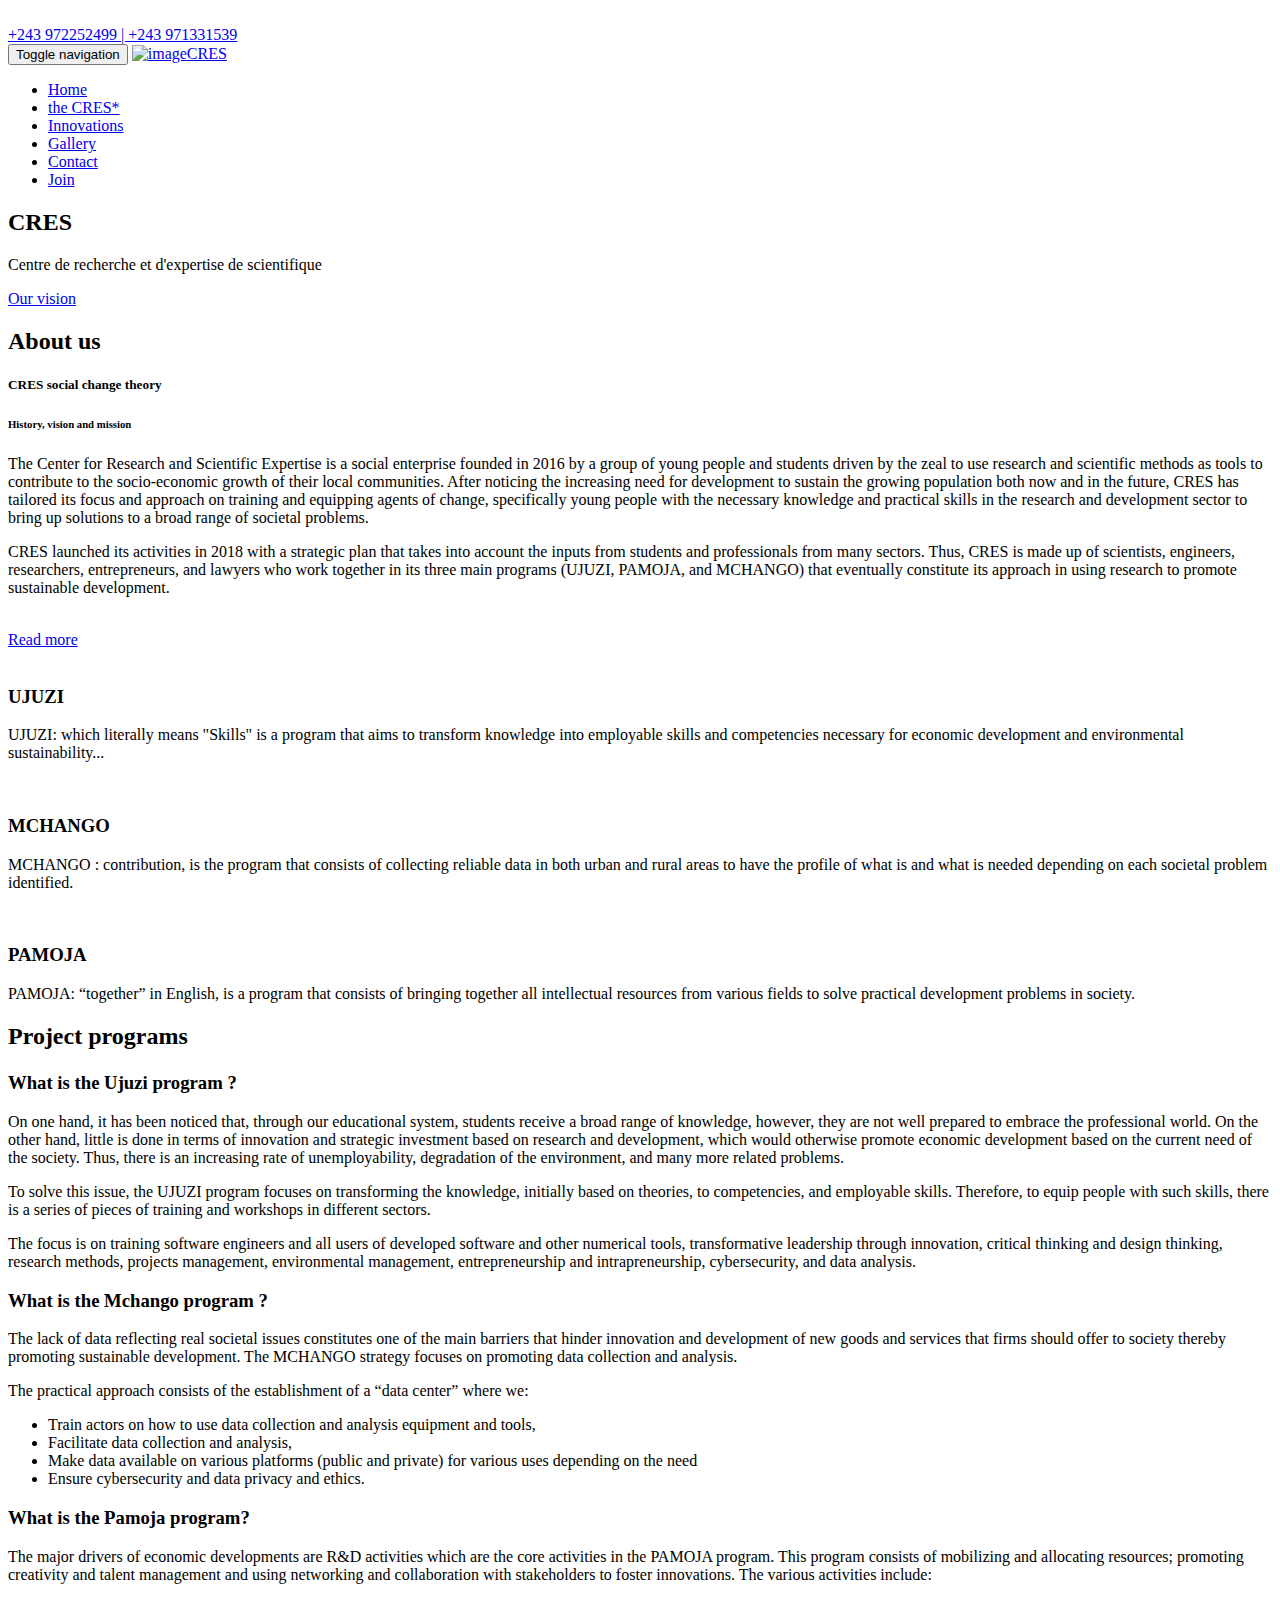
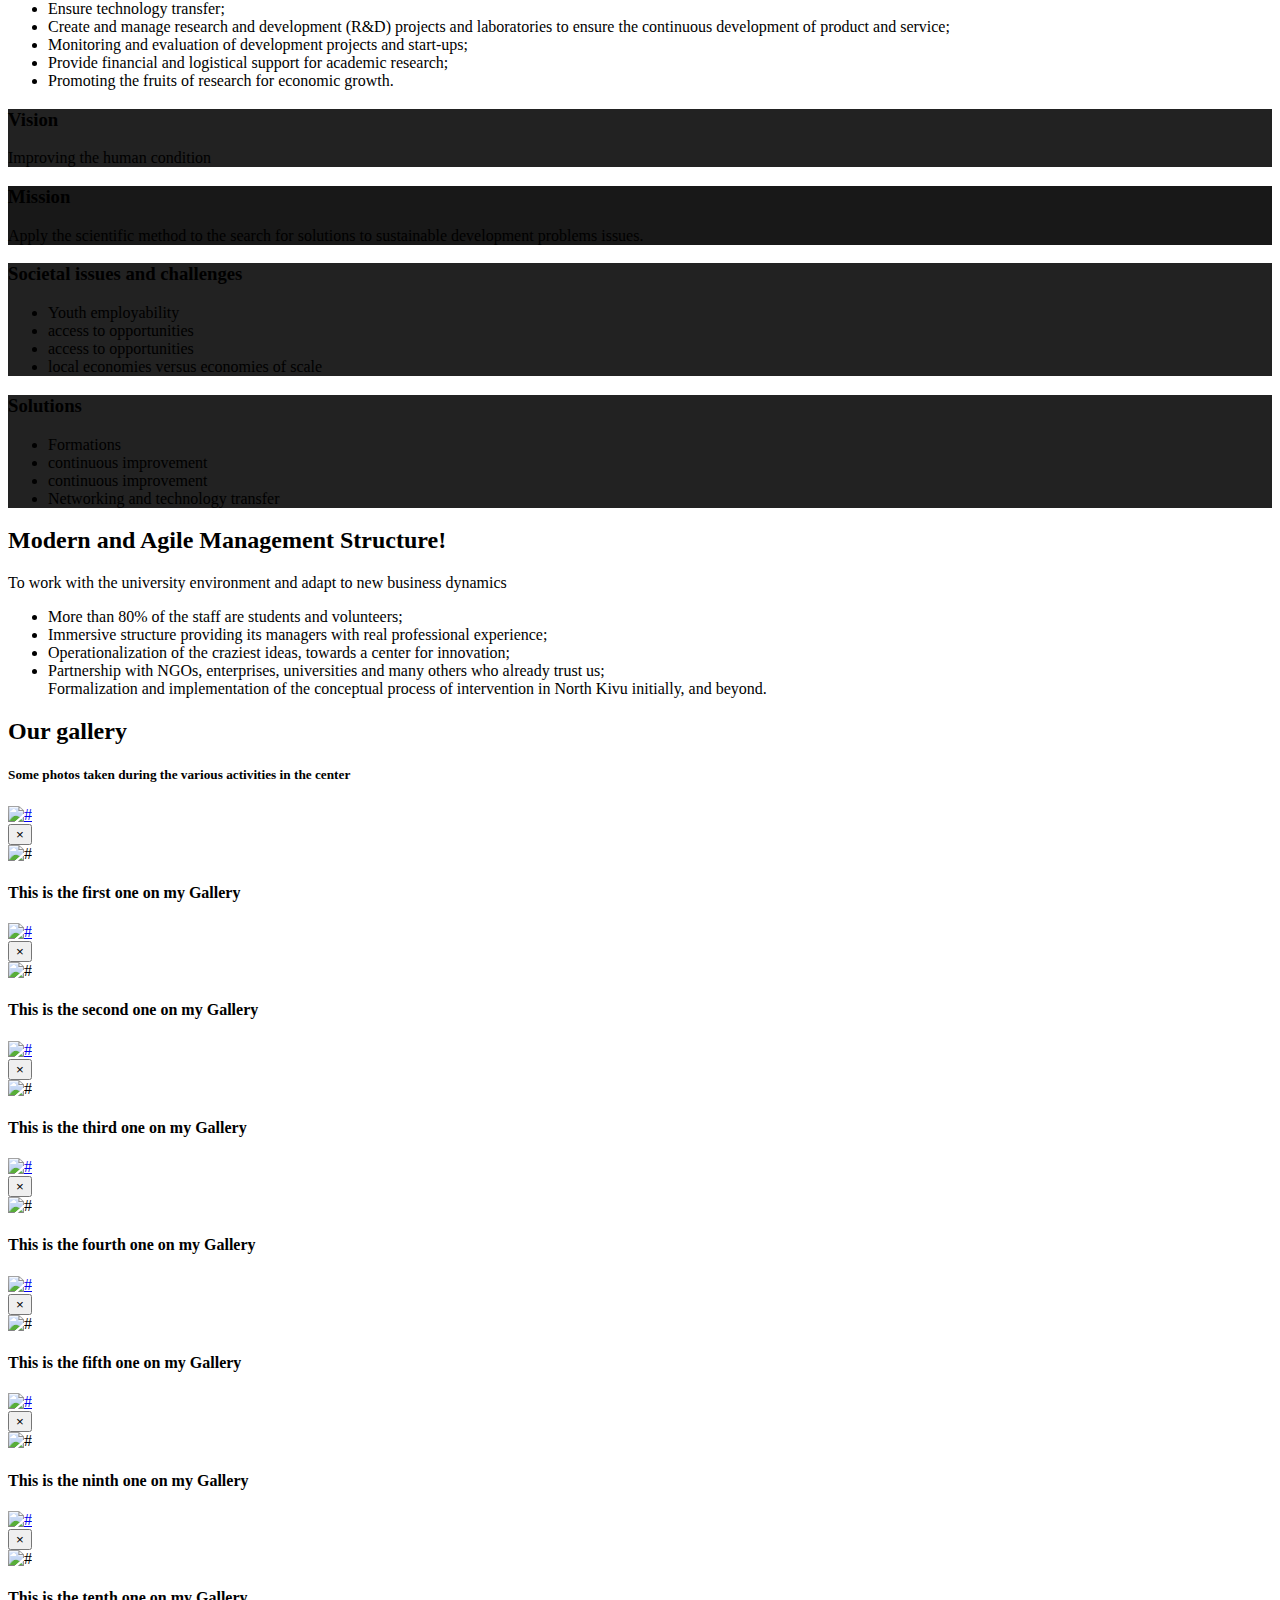
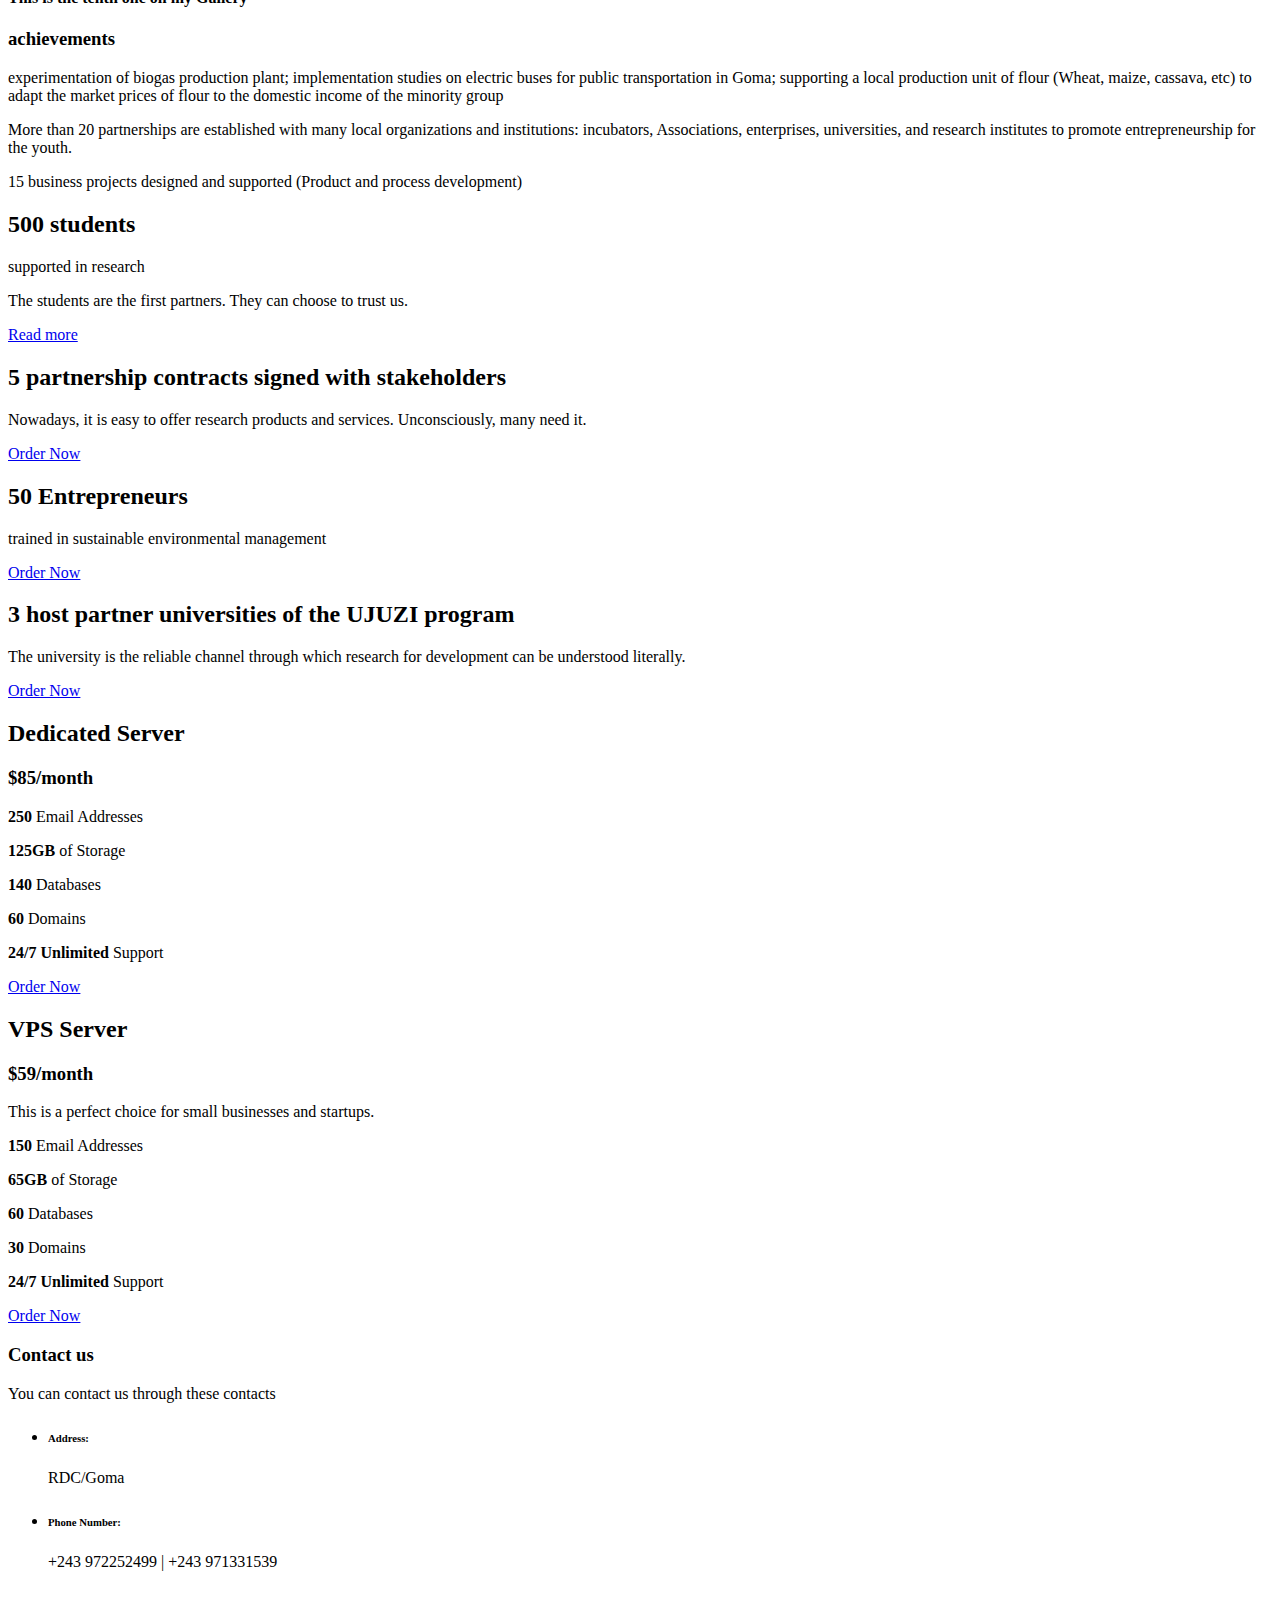
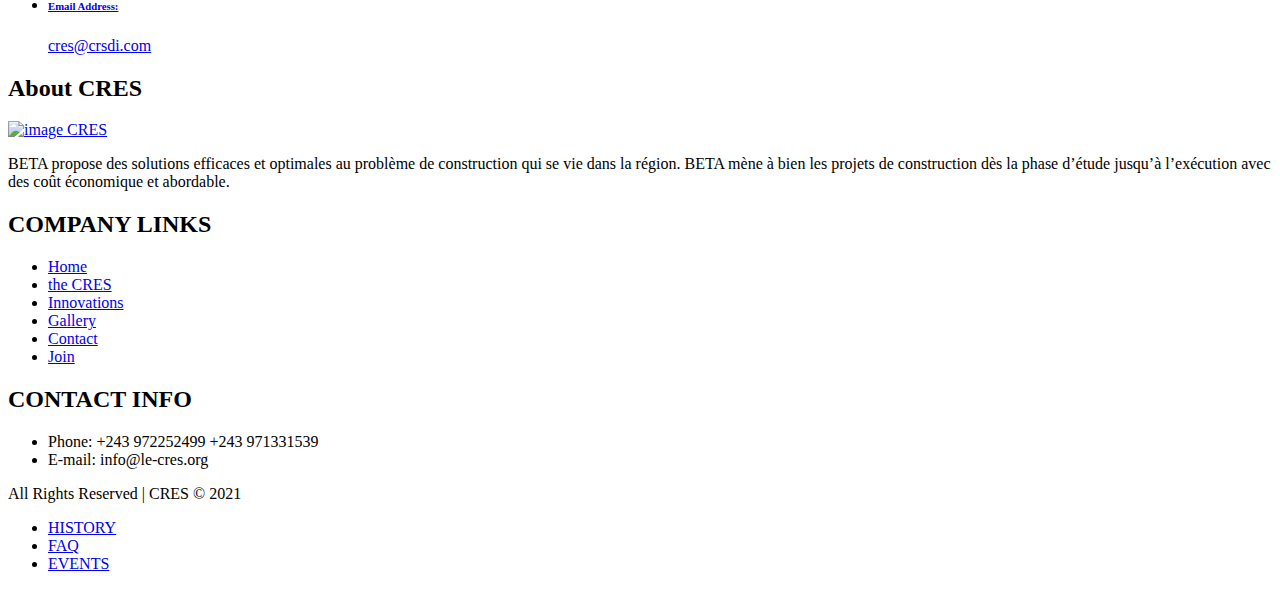
==== index.html @ 8fd1df52 "Merge b78db6c17a8517487365dd6d77178f99cb6cbdff into 2e935a0d27cba33b9c9af503c1f2b8f79e803544" ====
<!DOCTYPE html>
<html lang="en">
   <!-- Basic -->
   <meta charset="utf-8">
   <meta http-equiv="X-UA-Compatible" content="IE=edge">
   <!-- Mobile Metas -->
   <meta name="viewport" content="width=device-width, initial-scale=1">
   <meta name="viewport" content="initial-scale=1, maximum-scale=1">
   <!-- Site Metas -->
   <title>CRES</title>
   <meta name="keywords" content="">
   <meta name="description" content="">
   <meta name="author" content="">
   <!-- Site Icons -->
   <link rel="shortcut icon" href="images/fevicon.ico.png" type="image/x-icon" />
   <!-- Bootstrap CSS -->
   <link rel="stylesheet" href="css/bootstrap.min.css">
   <!-- Site CSS -->
   <link rel="stylesheet" href="style.css">
   <!-- Colors CSS -->
   <link rel="stylesheet" href="css/colors.css">
   <!-- ALL VERSION CSS -->
   <link rel="stylesheet" href="css/versions.css">
   <!-- Responsive CSS -->
   <link rel="stylesheet" href="css/responsive.css">
   <!-- building CSS -->
   <link rel="stylesheet" href="css/building.css">
   </head>
   <body class="building_version" data-spy="scroll" data-target=".header">
      <!-- LOADER -->
      <div id="preloader">
         <img class="preloader" src="images/loaders/loader-building2.gif" alt="">
      </div>
      <!-- end loader -->
      <!-- END LOADER -->
      <header class="header header_style_01">
         <nav class="megamenu navbar navbar-default" data-spy="affix">
            <div class="top-header">
               <div class="container">
                  <div class="row">
                     <div class="col-lg-12 col-md-12 col-sm-12 col-xs-hidden">
                        <div class="col-lg-6 col-md-6 col-sm-6 col-xs-hidden">
                           <div class="gem-contacts-item gem-contacts-phone">
                              <a class="phone-icon" href="#" target="_blank" title="phone"><i class="fa fa-phone" aria-hidden="true"></i> +243 972252499 | +243 971331539</a>
                           </div>
                        </div>
                        <div class="top-area-block top-area-socials socials-colored-hover">
                           <div class="socials inline-inside"> 
                              <a class="socials-item" href="#" target="_blank" title="facebook"><i class="fa fa-facebook" aria-hidden="true"></i></a>
                              <a class="socials-item" href="#" target="_blank" title="linkedin"><i class="fa fa-linkedin" aria-hidden="true"></i></a> 
                              <a class="socials-item" href="#" target="_blank" title="twitter"><i class="fa fa-twitter" aria-hidden="true"></i></a> 
                              <a class="socials-item" href="#" target="_blank" title="instagram"><i class="fa fa-instagram" aria-hidden="true"></i></a> 
                              <a class="socials-item" href="#" target="_blank" title="pinterest"><i class="fa fa-pinterest" aria-hidden="true"></i></a> 
                              <a class="socials-item" href="#" target="_blank" title="youtube"><i class="fa fa-youtube" aria-hidden="true"></i></a>
                           </div>
                        </div>
                     </div>
                  </div>
               </div>
            </div>
            <div class="container">
               <div class="navbar-header">
                  <button type="button" class="navbar-toggle collapsed" data-toggle="collapse" data-target="#navbar" aria-expanded="false" aria-controls="navbar">
                  <span class="sr-only">Toggle navigation</span>
                  <span class="icon-bar"></span>
                  <span class="icon-bar"></span>
                  <span class="icon-bar"></span>
                  </button>
                  <a class="navbar-brand" href="index.html"><img src="images/logo/logoCRES.png" alt="image"><span>CRES</span></a>
               </div>
               <div id="navbar" class="navbar-collapse collapse">
                  <ul class="nav navbar-nav navbar-right">
                     <li class="active"><a data-scroll href="#home">Home</a></li>
                     <li><a data-scroll href="#about">the CRES<span class="hidden-xs">*</span></a></li>
                     <li><a data-scroll href="#servics">Innovations</a></li>
                     <li><a data-scroll href="#Gallery">Gallery</a></li>
                     <li><a data-scroll href="#contact">Contact</a></li>
                     <li><a data-scroll href="#contact">Join</a></li>
                    
                  </ul>
               </div>
            </div>
         </nav>
      </header>
      <div id="home" class="parallax first-section" data-stellar-background-ratio="0.4" style="background-image:url('uploads/building/slide-img1.png');">
         <!--  <div id="home" class="parallax first-section" data-stellar-background-ratio="0.4" style="background-image:url('uploads/images/cres.jpg');">-->
         <div class="container">
            <div class="row">
               <div class="col-lg-8 col-md-8 col-sm-12 col-xs-12 col-md-offset-2 text-center">
                  <div class="big-tagline">
                   
                     <h2><span class="yellow"> CRES </span></h2>
                    
                     <p class="lead">Centre de recherche  et d'expertise de scientifique </p>
                     <a data-scroll href="#vision" class="btn btn-light btn-radius btn-brd">Our vision</a>
                  </div>
               </div>
            </div>
            <!-- end row -->
         </div>
         <!-- end container -->
      </div>
      <!-- end section -->
      <div id="about" class="section wb">
         <div class="container">
            <div class="row">
               <div class="col-lg-12 col-md-12 col-sm-12 col-xs-12">
                  <div class="message-box">
                     <h2>About us </h2>
                     <h5>CRES social change theory</h5>
                     <h6>History, vision and mission</h6>

                  </div>
                  <!-- end messagebox -->
               </div>
               <!-- end col -->
                 <div class="message-box">
               <div class="col-lg-12 col-md-12 col-sm-12 col-xs-12">
                
                     <p class="lead"> The Center for Research and Scientific Expertise is a social enterprise founded in 2016 by a group of young people and students driven by the zeal to use research and scientific methods as tools to contribute to the socio-economic growth of their local communities. After noticing the increasing need for development to sustain the growing population both now and in the future, CRES has tailored its focus and approach on training and equipping agents of change, specifically young people with the necessary knowledge and practical skills in the research and development sector to bring up solutions to a broad range of societal problems. 
</p>
                       
                        </div>
                         <div class="col-lg-12 col-md-12 col-sm-12 col-xs-12">
                          
                        <p>
                         CRES launched its activities in 2018 with a strategic plan that takes into account the inputs from students and professionals from many sectors. Thus, CRES is made up of scientists, engineers, researchers, entrepreneurs, and lawyers who work together in its three main programs (UJUZI, PAMOJA, and MCHANGO) that eventually constitute its approach in using research to promote sustainable development. 

                        </p>
                        <br/>
                      
                    <div class="text-right"> <a href="#" class="read-more">Read more</a> </div>
                     </div>
                 
                  <!-- end messagebox -->
               </div>
               <!-- end col -->
            </div>
            <!-- end row -->
            <div class="row text-center about-row">
               <div class="col-md-4 col-sm-12 col-xs-12">
                  <div class="row">
                     <div class="service-widget">
                        <div class="post-media wow fadeIn">
                           <a href="uploads/building_01.jpg" data-rel="prettyPhoto[gal]" class="hoverbutton global-radius"><i class="flaticon-unlink"></i></a>
                           <img src="uploads/building_01.jpg" alt="" class="img-responsive img-rounded">
                        </div>
                        <h3>UJUZI</h3>
                        <p> UJUZI: which literally means "Skills" is a program that aims to transform knowledge into employable skills and
                            competencies necessary for economic development and environmental sustainability...</p>
                     </div>
                     <!-- end service -->
                  </div>
               </div>
               <div class="col-md-4 col-sm-12 col-xs-12">
                  <div class="row">
                     <div class="service-widget">
                        <div class="post-media wow fadeIn">
                           <a href="uploads/building_02.jpg" data-rel="prettyPhoto[gal]" class="hoverbutton global-radius"><i class="flaticon-unlink"></i></a>
                           <img src="uploads/building_02.jpg" alt="" class="img-responsive img-rounded">
                        </div>
                        <h3>MCHANGO</h3>
                        <p>MCHANGO :  contribution, is the program that consists of collecting reliable data in both urban and rural areas to have the profile of what is and what is needed depending on each societal problem identified. 
</p>
                     </div>
                     <!-- end service -->
                  </div>
               </div>
               <div class="col-md-4 col-sm-12 col-xs-12">
                  <div class="row">
                     <div class="service-widget">
                        <div class="post-media wow fadeIn">
                           <a href="uploads/building_03.jpg" data-rel="prettyPhoto[gal]" class="hoverbutton global-radius"><i class="flaticon-unlink"></i></a>
                           <img src="uploads/building_03.jpg" alt="" class="img-responsive img-rounded">
                        </div>
                        <h3>PAMOJA</h3>
                        <p>PAMOJA: “together” in English, is a program that consists of bringing together all intellectual resources from various fields to solve practical development problems in society. 
</p>
                     </div>
                     <!-- end service -->
                  </div>
               </div>
            </div>
            <!-- end row -->
         </div>
         <!-- end container -->
         <div class="sep1"></div>
      </div>
      <!-- end section -->
      <div id="services" class="parallax section db parallax-off no-padding-bottom ">
         <div class="container ">
            <div class="row">
               <div class="col-lg-12 col-md-12 col-sm-12 col-xs-12">
                  <div class="message-box text-left">
                     <h2> Project programs </h2>
                     <h5></h5>
                  </div>
                  <!-- end messagebox -->
               </div>
               <div class="col-lg-12 col-md-12 col-sm-12 col-xs-12">
                  <div class="row">
                     <div class="col-lg-12 col-md-12 col-sm-12 col-xs-12">
                        <div class="service-inform">
                          
                           <div class="service-inform-text text-left">
                                <h3>What is the Ujuzi program ?</h3>
                              <p>On one hand, it has been noticed that, through our educational system, students receive a broad 
                                 range of knowledge, however, they are not well prepared to embrace the professional world. On the other hand,
                                  little is done in terms of innovation and strategic investment based on research and development, which would
                                   otherwise promote economic development based on the current need of the society. Thus, there is an increasing rate 
                                   of unemployability, degradation of the environment, and many more related problems.</p>
                                 
                                   <P>To solve this issue, the UJUZI program focuses on transforming the knowledge, initially based on theories,
                                       to competencies, and employable skills. Therefore, to equip people with such skills, there is a series of pieces
                                        of training and workshops in different sectors. </P>
                                       
                                        <p>The focus is on training software engineers and all users of developed software and other
                                             numerical tools, transformative leadership through innovation, critical thinking and design thinking, research methods, projects
                                              management, environmental management, entrepreneurship and intrapreneurship, cybersecurity, and data analysis. </p>
                           </div>
                        </div>
                     </div>
                     <div class="col-lg-12 col-md-12 col-sm-12 col-xs-12">
                        <div class="service-inform">
                          
                           <div class="service-inform-text text-left">
                              <h3>What is the Mchango program ?</h3>
                              <p>The lack of data reflecting real societal issues constitutes one of the main barriers that hinder
                                  innovation and development of new goods and services that firms should offer to society thereby promoting sustainable development. 
                                  The MCHANGO strategy focuses on promoting data collection and analysis.</p>
                                
                                   <p>
                                      The practical approach consists of the establishment of a “data center” where we:

                                 <ul>
                                     <li>Train actors on how to use data collection and analysis equipment and tools, </li>
                                     <li>Facilitate data collection and analysis,  </li>
                                     <li>Make data available on various platforms (public and private) for various uses depending on 	the need </li>
                                     <li>Ensure cybersecurity and data privacy and ethics. </li>
                                  </ul>
                                   </p>                                  
                           </div>
                        </div>
                     </div>
                   
                     <div class="col-lg-12 col-md-12 col-sm-12 col-xs-12">
                        <div class="service-inform">
                           
                           <div class="service-inform-text text-left">
                              <h3> What is the Pamoja program?</h3>
                              <p>The major drivers of economic developments are R&D activities which are the core activities in the PAMOJA program. This program consists of mobilizing and allocating resources; promoting creativity and talent management and using networking and collaboration with stakeholders to foster innovations. The various activities include:
                                    </p>
                                
                                   <p>                                    

                                 <ul>
                                     <li>Ensure technology transfer;</li>
                                     <li>Create and manage research and development (R&D) projects and laboratories to ensure 	the continuous development of product and service; </li>
                                     <li>Monitoring and evaluation of development projects  and start-ups;  </li>
                                     <li>Provide financial and logistical support for academic research; </li>
                                     <li>Promoting the fruits of research for economic growth. </li>
                                  </ul>
                                   </p>                                  
                           </div>
                        </div>
                     </div>
                   


                  </div>
               </div>
            </div>
         </div>
         
            <div class="row">
               <div class="col-lg-3 col-md-3 col-sm-12 col-xs-12 serv" style="background-color:#222;">
                  
                  <div id="vision" class="serv-blog-cont">
                     <h3>Vision</h3>
                 
                      <p  class="text-left">Improving the human condition</p>
                     
                  </div>
               </div>
               <div class="col-lg-3 col-md-3 col-sm-6 col-xs-12 serv" style="background:#181818;">
                 
                  <div class="serv-blog-cont">
                     <h3>Mission</h3>
                    
                     <p  class="text-left">Apply the scientific method to the search for solutions to sustainable development problems  issues. </p>

                  </div>
               </div>
               <div class="col-lg-3 col-md-3 col-sm-6 col-xs-12 serv" style="background:#222;">
                  
                  <div class="serv-blog-cont">
                     <h3>Societal issues and challenges</h3>
                  
                     <p> 
                        <ul  class="text-left">
                           <p></p>
                           <li> Youth employability </li>
                           <li> access to opportunities </li>
                           <li> access to opportunities </li>
                           <li> local economies versus economies of scale </li>
                                               
                        </ul>
                     </p>

                  </div>
               </div>
               <div class="col-lg-3 col-md-3 col-sm-6 col-xs-12 serv" style="background:#222;">
                  
                  <div class="serv-blog-cont">
                     <h3>Solutions </h3>
                  
                     <p> 
                        <ul  class="text-left">
                           <li> Formations</li>
                           <li> continuous improvement </li>
                           <li> continuous improvement </li> 
                           <li> Networking and technology transfer </li>                       
                        </ul>
                     </p>

                  </div>
                  </div>
               </div>
            </div>
       
      </div>
      <!-- end section -->

      <div id="projects" class="section">
         <div class="container">
             <div class="row">
               <div class="col-lg-12 col-md-12 col-sm-12 col-xs-12">
                 <div class="message-box">
                     <h2>Modern and Agile Management Structure!</h2>
               
                  </div>
              </div>
                 <div class="col-lg-12 col-md-12 col-sm-12 col-xs-12">
                    To work with the university environment and adapt to new business dynamics 
                     <ul>  
                        <li>  
                           More than 80% of the staff are students and volunteers;
                     </li>
                     <li>  
                          Immersive structure providing its managers with real professional experience;
                     </li>
                      <li>  
                         Operationalization of the craziest ideas, towards a center for innovation;
                     </li>
                       <li>  
                        Partnership with NGOs, enterprises, universities and many others who already trust us;
                     </li>
                          Formalization and implementation of the conceptual process of intervention in North Kivu initially, and beyond.
                  </ul>
                 </div>
              


             </div>
         </div>

      </div> 
      <div id="Gallery" class="section">
         <div class="container">
            <div class="row">
               <div class="col-lg-5 col-md-6 col-sm-12 col-xs-12">
                  <div class="message-box">
                     <h2>Our gallery</h2>
                     <h5>Some photos taken during the various activities in the center</h5>
                  </div>
                  <!-- end messagebox -->
               </div>
               <div class="col-lg-12 col-md-12 col-sm-12 col-xs-12">
                  <div class="row">
                     <div class="container gal-container">
                        <div class="col-md-8 col-sm-12 co-xs-12 gal-item">
                           <div class="box">
                              <a href="#" data-toggle="modal" data-target="#1">
                              <img src="images/pro1.png" alt="#" />
                              </a>
                              <div class="modal fade" id="1" tabindex="-1" role="dialog">
                                 <div class="modal-dialog" role="document">
                                    <div class="modal-content">
                                       <button type="button" class="close" data-dismiss="modal" aria-label="Close"><span aria-hidden="true">×</span></button>
                                       <div class="modal-body">
                                          <img src="images/pro1.png" alt="#" />
                                       </div>
                                       <div class="col-md-12 description">
                                          <h4>This is the first one on my Gallery</h4>
                                       </div>
                                    </div>
                                 </div>
                              </div>
                           </div>
                        </div>
                        <div class="col-md-4 col-sm-6 co-xs-12 gal-item">
                           <div class="box">
                              <a href="#" data-toggle="modal" data-target="#2">
                              <img src="images/pro2.png" alt="#" />
                              </a>
                              <div class="modal fade" id="2" tabindex="-1" role="dialog">
                                 <div class="modal-dialog" role="document">
                                    <div class="modal-content">
                                       <button type="button" class="close" data-dismiss="modal" aria-label="Close"><span aria-hidden="true">×</span></button>
                                       <div class="modal-body">
                                          <img src="images/pro2.png" alt="#" />
                                       </div>
                                       <div class="col-md-12 description">
                                          <h4>This is the second one on my Gallery</h4>
                                       </div>
                                    </div>
                                 </div>
                              </div>
                           </div>
                        </div>
                        <div class="col-md-4 col-sm-6 co-xs-12 gal-item">
                           <div class="box">
                              <a href="#" data-toggle="modal" data-target="#3">
                              <img src="images/pro3.png" alt="#" />
                              </a>
                              <div class="modal fade" id="3" tabindex="-1" role="dialog">
                                 <div class="modal-dialog" role="document">
                                    <div class="modal-content">
                                       <button type="button" class="close" data-dismiss="modal" aria-label="Close"><span aria-hidden="true">×</span></button>
                                       <div class="modal-body">
                                          <img src="images/pro3.png" alt="#" />
                                       </div>
                                       <div class="col-md-12 description">
                                          <h4>This is the third one on my Gallery</h4>
                                       </div>
                                    </div>
                                 </div>
                              </div>
                           </div>
                        </div>
                        <div class="col-md-4 col-sm-6 co-xs-12 gal-item">
                           <div class="box">
                              <a href="#" data-toggle="modal" data-target="#4">
                              <img src="images/pro4.png" alt="#" />
                              </a>
                              <div class="modal fade" id="4" tabindex="-1" role="dialog">
                                 <div class="modal-dialog" role="document">
                                    <div class="modal-content">
                                       <button type="button" class="close" data-dismiss="modal" aria-label="Close"><span aria-hidden="true">×</span></button>
                                       <div class="modal-body">
                                          <img src="images/pro4.png" alt="#" />
                                       </div>
                                       <div class="col-md-12 description">
                                          <h4>This is the fourth one on my Gallery</h4>
                                       </div>
                                    </div>
                                 </div>
                              </div>
                           </div>
                        </div>
                        <div class="col-md-4 col-sm-6 co-xs-12 gal-item">
                           <div class="box">
                              <a href="#" data-toggle="modal" data-target="#5">
                              <img src="images/pro3.png" alt="#" />
                              </a>
                              <div class="modal fade" id="5" tabindex="-1" role="dialog">
                                 <div class="modal-dialog" role="document">
                                    <div class="modal-content">
                                       <button type="button" class="close" data-dismiss="modal" aria-label="Close"><span aria-hidden="true">×</span></button>
                                       <div class="modal-body">
                                          <img src="images/pro4.png" alt="#" />
                                       </div>
                                       <div class="col-md-12 description">
                                          <h4>This is the fifth one on my Gallery</h4>
                                       </div>
                                    </div>
                                 </div>
                              </div>
                           </div>
                        </div>
                        <div class="col-md-4 col-sm-6 co-xs-12 gal-item">
                           <div class="box">
                              <a href="#" data-toggle="modal" data-target="#9">
                              <img src="images/pro2.png" alt="#" />
                              </a>
                              <div class="modal fade" id="9" tabindex="-1" role="dialog">
                                 <div class="modal-dialog" role="document">
                                    <div class="modal-content">
                                       <button type="button" class="close" data-dismiss="modal" aria-label="Close"><span aria-hidden="true">×</span></button>
                                       <div class="modal-body">
                                          <img src="images/pro2.png" alt="#" />
                                       </div>
                                       <div class="col-md-12 description">
                                          <h4>This is the ninth one on my Gallery</h4>
                                       </div>
                                    </div>
                                 </div>
                              </div>
                           </div>
                        </div>
                        <div class="col-md-8 col-sm-12 co-xs-12 gal-item">
                           <div class="box">
                              <a href="#" data-toggle="modal" data-target="#10">
                              <img src="images/pro1.png" alt="#" />
                              </a>
                              <div class="modal fade" id="10" tabindex="-1" role="dialog">
                                 <div class="modal-dialog" role="document">
                                    <div class="modal-content">
                                       <button type="button" class="close" data-dismiss="modal" aria-label="Close"><span aria-hidden="true">×</span></button>
                                       <div class="modal-body">
                                          <img src="images/pro1.png" alt="#" />
                                       </div>
                                       <div class="col-md-12 description">
                                          <h4>This is the tenth one on my Gallery</h4>
                                       </div>
                                    </div>
                                 </div>
                              </div>
                           </div>
                        </div>
                     </div>
                  </div>
               </div>
            </div>
         </div>
      </div>
      <!-- end section -->
      <div id="testimonials" class="section db">
         <div class="container">
            <div class="section-title row text-center">
               <div class="col-md-8 col-md-offset-2">
                  <h3>achievements</h3>
                  <p class="lead"></p>
               </div>
               <!-- end col -->
            </div>
            <!-- end title -->
            <div class="row">
               <div class="col-md-12 col-sm-12">
                  <div class="testi-carousel owl-carousel owl-theme">

                      
                        <div class="testimonial clearfix">  <!-- begin testi-meta -->
                           <div class="desc">
                              <p class="lead">experimentation of biogas production plant; implementation studies on electric buses for public
                                  transportation in Goma; supporting a local production unit of flour (Wheat, maize, cassava, etc) to adapt the market prices 
                                  of flour to the domestic income of the minority group</p>
                           </div> <!-- end testi-meta -->
                        </div>
                         <div class="testimonial clearfix">  <!-- begin testi-meta -->
                           <div class="desc">                   
                              <p class="lead">More than 20 partnerships are established with many local organizations and institutions: incubators, Associations, 
                                 enterprises, universities, and research institutes to promote entrepreneurship for the youth. </p>
                           </div> 
                        </div><!-- end testi-meta -->
                     <div class="testimonial clearfix">  <!-- begin testi-meta -->
                           <div class="desc">
                            
                              <p class="lead">15 business projects designed and supported (Product and process development)</p>
                           </div> 
                        </div><!-- end testi-meta -->
                     
         
                   
                     <!-- end testimonial
                     <div class="testimonial clearfix">
                        <div class="desc">
                           <p class="lead">They have got my project on time with the competition with a sed highly skilled, and experienced & professional team.</p>
                        </div>
                        <div class="testi-meta">
                           <img src="uploads/testi_01.png" alt="" class="img-responsive alignleft">
                           <h4>James Fernando <small>- Manager of Racer</small></h4>
                        </div>
                       
                     </div>  -->
                  
                     <!-- end testimonial -->
                  </div>
                  <!-- end carousel -->
               </div>
               <!-- end col -->
            </div>
            <!-- end row -->
         </div>
         <!-- end container -->
      </div>
      <!-- end section -->
      <div id="price" class="section pr">
         <div class="container">
            <div class="row">
               <div class="col-md-12">
                  <div class="tab-content">
                     <div class="tab-pane active fade in" id="tab1">
                        <div class="row text-center">
                           <div class="col-md-3">
                              <div class="pricing-table">
                                 <div class="pricing-table-header">
                                    <h2>500 students </h2>
                                    
                                 </div>
                                 <div class="pricing-table-space"></div>
                                 <div class="pricing-table-features">
                                    <p>supported in research</p>
                                    <p>The students are the first partners. They can choose to trust us. </p>
                                 </div>
                                 <div class="pricing-table-sign-up">
                                    <a href="#contact" data-scroll="" class="btn btn-dark btn-radius btn-brd">Read more</a>
                                 </div>
                              </div>
                           </div>
                                <div class="col-md-3">
                              <div class="pricing-table">
                                 <div class="pricing-table-header">
                                    <h2>5 partnership contracts signed with stakeholders</h2>
                                  
                                 </div>
                                 <div class="pricing-table-space"></div>
                                 <div class="pricing-table-features">
                                 <p>Nowadays, it is easy to offer research products and services. Unconsciously, many need it.</p>
                                 </div>
                                 <div class="pricing-table-sign-up">
                                    <a href="#contact" data-scroll="" class="btn btn-dark btn-radius btn-brd">Order Now</a>
                                 </div>
                              </div>
                           </div>
                      
                          
                           <div class="col-md-3">
                              <div class="pricing-table">
                                 <div class="pricing-table-header">
                                    <h2>50 Entrepreneurs </h2>
                                  
                                 </div>
                                 <div class="pricing-table-space"></div>
                                 <div class="pricing-table-features">
                                   <p> trained in sustainable environmental management</p>
                                 </div>
                                 <div class="pricing-table-sign-up">
                                    <a href="#contact" data-scroll="" class="btn btn-dark btn-radius btn-brd">Order Now</a>
                                 </div>
                              </div>
                           </div>
                           <div class="col-md-3">
                              <div class="pricing-table">
                                 <div class="pricing-table-header">
                                    <h2>3 host partner universities of the UJUZI program</h2>
                                 </div>
                                 <div class="pricing-table-space"></div>
                                 <div class="pricing-table-features">
                                   <p>The university is the reliable channel through which research for development can be understood literally.</p>
                                 </div>
                                 <div class="pricing-table-sign-up">
                                    <a href="#contact" data-scroll="" class="btn btn-dark btn-radius btn-brd">Order Now</a>
                                 </div>
                              </div>
                           </div>
                        </div>
                        <!-- end row -->
                     </div>
                     <!-- end pane -->
                     <div class="tab-pane fade" id="tab2">
                        <div class="row text-center">
                           <div class="col-md-6">
                              <div class="pricing-table">
                                 <div class="pricing-table-header">
                                    <h2>Dedicated Server</h2>
                                    <h3>$85/month</h3>
                                 </div>
                                 <div class="pricing-table-space"></div>
                                 <div class="pricing-table-features">
                                    <p><i class="fa fa-envelope-o"></i> <strong>250</strong> Email Addresses</p>
                                    <p><i class="fa fa-rocket"></i> <strong>125GB</strong> of Storage</p>
                                    <p><i class="fa fa-database"></i> <strong>140</strong> Databases</p>
                                    <p><i class="fa fa-link"></i> <strong>60</strong> Domains</p>
                                    <p><i class="fa fa-life-ring"></i> <strong>24/7 Unlimited</strong> Support</p>
                                 </div>
                                 <div class="pricing-table-sign-up">
                                    <a href="#contact" data-scroll="" class="btn btn-dark btn-radius btn-brd">Order Now</a>
                                 </div>
                              </div>
                           </div>
                           <div class="col-md-6">
                              <div class="pricing-table pricing-table-highlighted">
                                 <div class="pricing-table-header grd1">
                                    <h2>VPS Server</h2>
                                    <h3>$59/month</h3>
                                 </div>
                                 <div class="pricing-table-space"></div>
                                 <div class="pricing-table-text">
                                    <p>This is a perfect choice for small businesses and startups.</p>
                                 </div>
                                 <div class="pricing-table-features">
                                    <p><i class="fa fa-envelope-o"></i> <strong>150</strong> Email Addresses</p>
                                    <p><i class="fa fa-rocket"></i> <strong>65GB</strong> of Storage</p>
                                    <p><i class="fa fa-database"></i> <strong>60</strong> Databases</p>
                                    <p><i class="fa fa-link"></i> <strong>30</strong> Domains</p>
                                    <p><i class="fa fa-life-ring"></i> <strong>24/7 Unlimited</strong> Support</p>
                                 </div>
                                 <div class="pricing-table-sign-up">
                                    <a href="#contact" data-scroll="" class="btn btn-light btn-radius btn-brd grd1 effect-1">Order Now</a>
                                 </div>
                              </div>
                           </div>
                        </div>
                        <!-- end row -->
                     </div>
                     <!-- end pane -->
                  </div>
                  <!-- end content -->
               </div>
               <!-- end col -->
            </div>
         </div>
      </div>
      <div id="contact" class="section wb">
         <div class="container">
            <div class="section-title row text-center">
               <div class="col-md-8 col-md-offset-2">
                  <h3>Contact us </h3>
                  <p class="lead">You can contact us through these contacts</p>
               </div>
             
            </div>
            <!-- end title -->
            <div class="row">
               <div class="col-lg-12 col-md-12">
                  <div class=" row contant-info">
                       <div class="col-lg-4 col-md-4">
                     <ul class="item-display-block">
                        <li>
                           <div class="info-shape accent-color background fs-23">
                              <div class="icon"><i class="fa fa-home"></i></div>
                           </div>
                           <div class="info-content">
                              <h6 class="uppercase"> Address:</h6>
                              <p> RDC/Goma</p>
                           </div>
                        </li>
                     </ul>
                     </div>
                      <div class="col-lg-4 col-md-4">
                     <ul class="item-display-block">
                        <li>
                           <div class="info-shape accent-color background fs-23">
                              <div class="icon"><i class="fa fa-volume-control-phone"></i></div>
                           </div>
                           <div class="info-content">
                              <h6 class="uppercase"> Phone Number:</h6>
                              <p> +243 972252499 | +243 971331539</p>
                           </div>
                        </li>
                     </ul>
                     </div>
                      <div class="col-lg-4 col-md-4">
                     <ul class="item-display-block">
                        <li>
                           <a href="mailto:cres@crsdi.com"><div class="info-shape accent-color background fs-23">
                              <div class="icon"><i class="fa fa-envelope-o"></i></div>
                           </div>
                           <div class="info-content">
                              <h6 class="uppercase"> Email Address:</h6>
                              <p> cres@crsdi.com</p>
                           </div>
                           </a>
                        </li>
                     </ul>
                     </div>
                     </ul>
                  </div>
               </div>
               <div class="col-md-8">
                 <!-- 
                     
             end col    -->
            </div>
          
            <!-- end row -->
         </div>
         <!-- end container -->
      </div>
      <!-- end section -->
      <!-- footer -->
      <footer id="footer">
         <div id="footer-widgets" class="container style-1">
            <div class="row">
               <div class="col-md-4">
                  <div class="widget widget_text">
                     <h2 class="widget-title"><span>About CRES </span></h2>
                     <div class="textwidget">
                        <a class="navbar-brand" href="index-building.html">
                           
                           <img src="images/logo/logoCRES.png" alt="image">
                           <span>CRES</span></a>
                        <p>BETA propose des solutions efficaces et optimales au problème de construction qui se vie dans la région. BETA mène à bien les projets de construction dès la phase d’étude jusqu’à l’exécution avec des coût économique et abordable.</p>
                     </div>
                  </div>
               </div>
               <div class="col-md-4">
                  <div class="widget widget_links">
                     <h2 class="widget-title"><span>COMPANY LINKS</span></h2>
                     <ul class="wprt-links clearfix col2">
                        <li><a data-scroll="" href="#home">Home</a></li>
  <li><a data-scroll href="#about">the CRES</a></li>
                     <li><a data-scroll href="#servics">Innovations</a></li>
                     <li><a data-scroll href="#Gallery">Gallery</a></li>
                     <li><a data-scroll href="#contact">Contact</a></li>
                     <li><a data-scroll href="#contact">Join</a></li>

                       
					 </ul>
                  </div>
               </div>
               <div class="col-md-4">
                  <div class="widget widget_information">
                     <h2 class="widget-title"><span>CONTACT INFO</span></h2>
                     <ul>
                       
                        <li class="phone clearfix">
                           <span class="hl">Phone:</span> 
                           <span class="text">+243 972252499  +243 971331539 </span>
                           
                        </li>
                        <li class="email clearfix">
                           <span class="hl">E-mail:</span>
                           <span class="text">info@le-cres.org</span>
                        </li>
                     </ul>
                  </div>
                  <div class="widget widget_socials">
                     <div class="socials">
                        <a target="_blank" href="#"><i class="fa fa-twitter"></i></a>
                        <a target="_blank" href="#"><i class="fa fa-facebook"></i></a>
                        <a target="_blank" href="#"><i class="fa fa-google-plus"></i></a>
                        <a target="_blank" href="#"><i class="fa fa-pinterest"></i></a>
                        <a target="_blank" href="#"><i class="fa fa-github"></i></a>
                     </div>
                  </div>
               </div>
            </div>
         </div>
         <div id="bottom" class="clearfix style-1">
            <div class="container">
               <div id="bottom-bar-inner" class="wprt-container">
                  <div class="bottom-bar-inner-wrap">
                     <div class="bottom-bar-content">
                        <div id="copyright">All Rights Reserved | CRES © 2021</div>
                        <!-- /#copyright -->
                     </div>
                     <!-- /.bottom-bar-content -->
                     <div class="bottom-bar-menu pull-right">
                        <ul class="bottom-nav">
                           <li><a href="#/">HISTORY</a></li>
                           <li><a href="#/">FAQ</a></li>
                           <li><a href="#/">EVENTS</a></li>
                        </ul>
                     </div>
                     <!-- /.bottom-bar-menu -->
                  </div>
               </div>
            </div>
         </div>
      </footer>
      <!-- end footer -->
      <a href="#home" data-scroll class="dmtop global-radius"><i class="fa fa-angle-up"></i></a>
      <!-- ALL JS FILES -->
      <script src="js/all.js"></script>
      <!-- ALL PLUGINS -->
      <script src="js/custom.js"></script>
      <script src="js/portfolio.js"></script>
      <script src="js/hoverdir.js"></script>   
   </body>
</html>
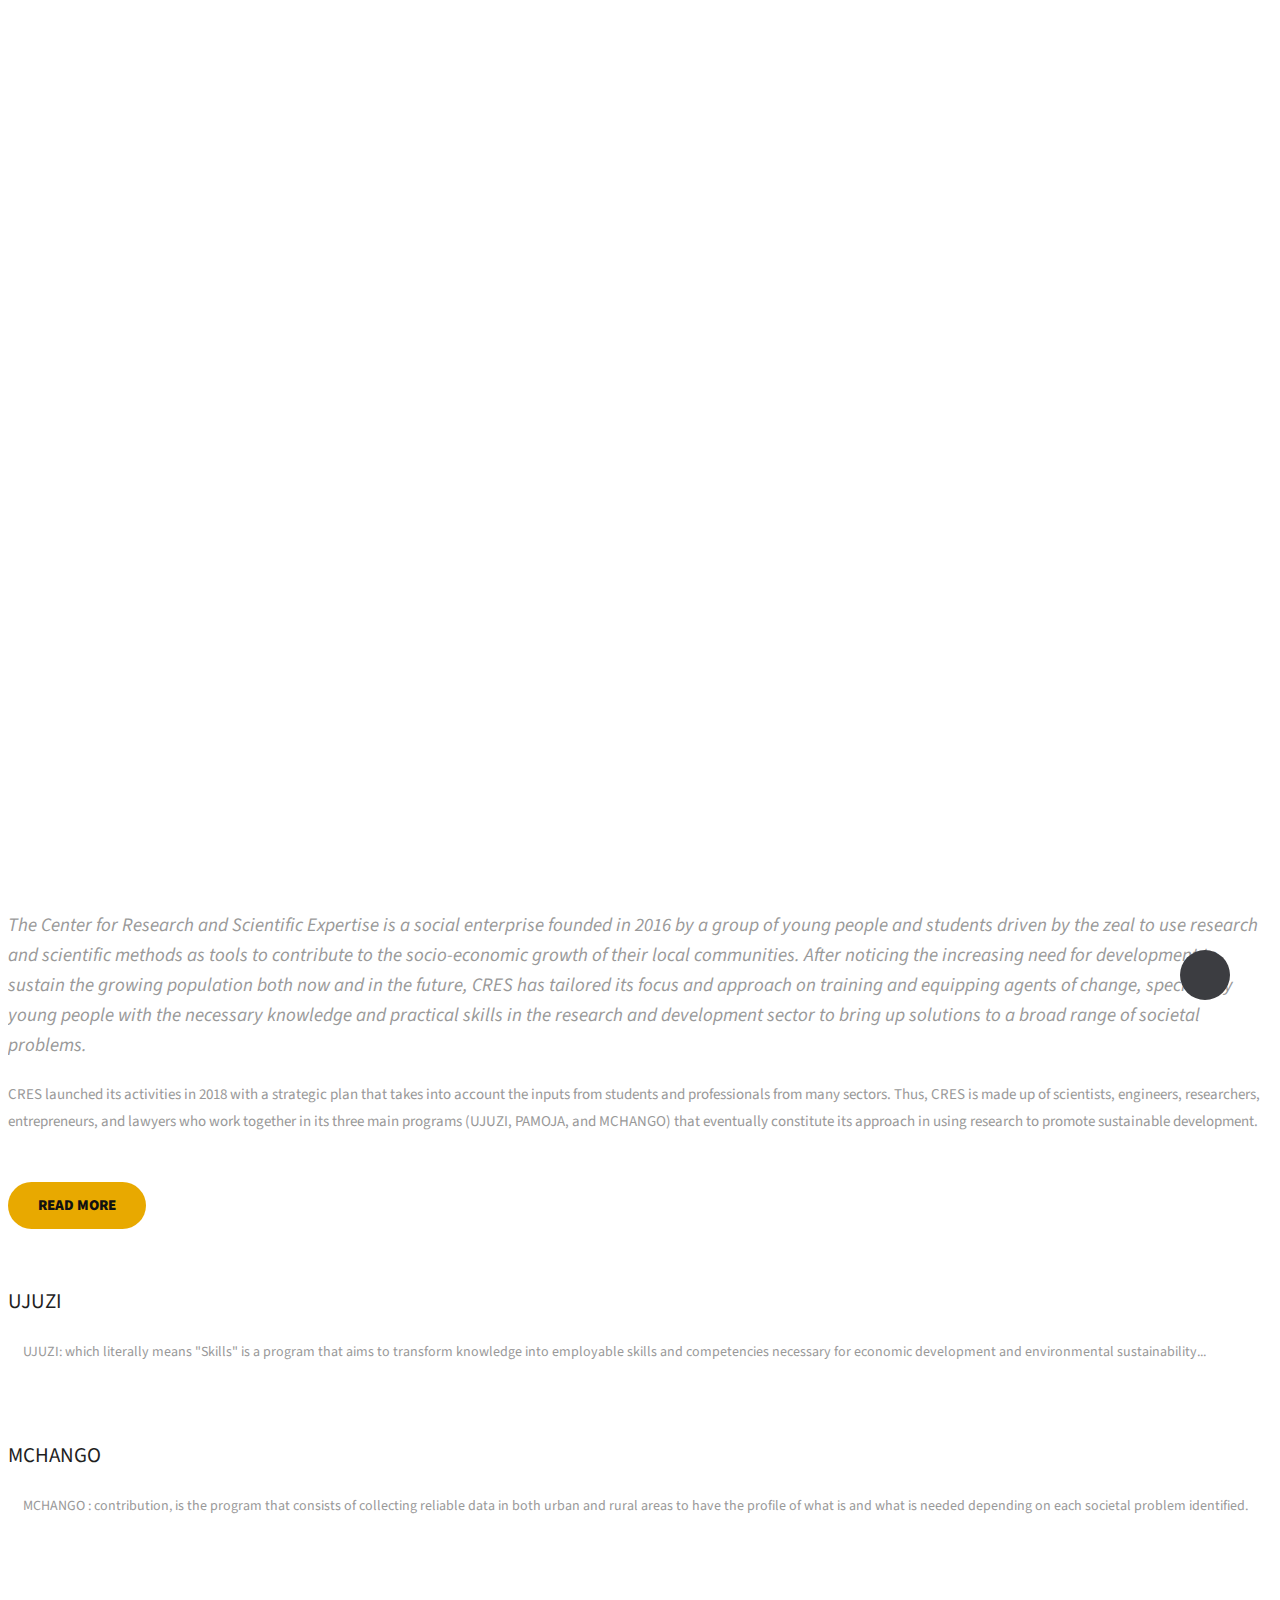
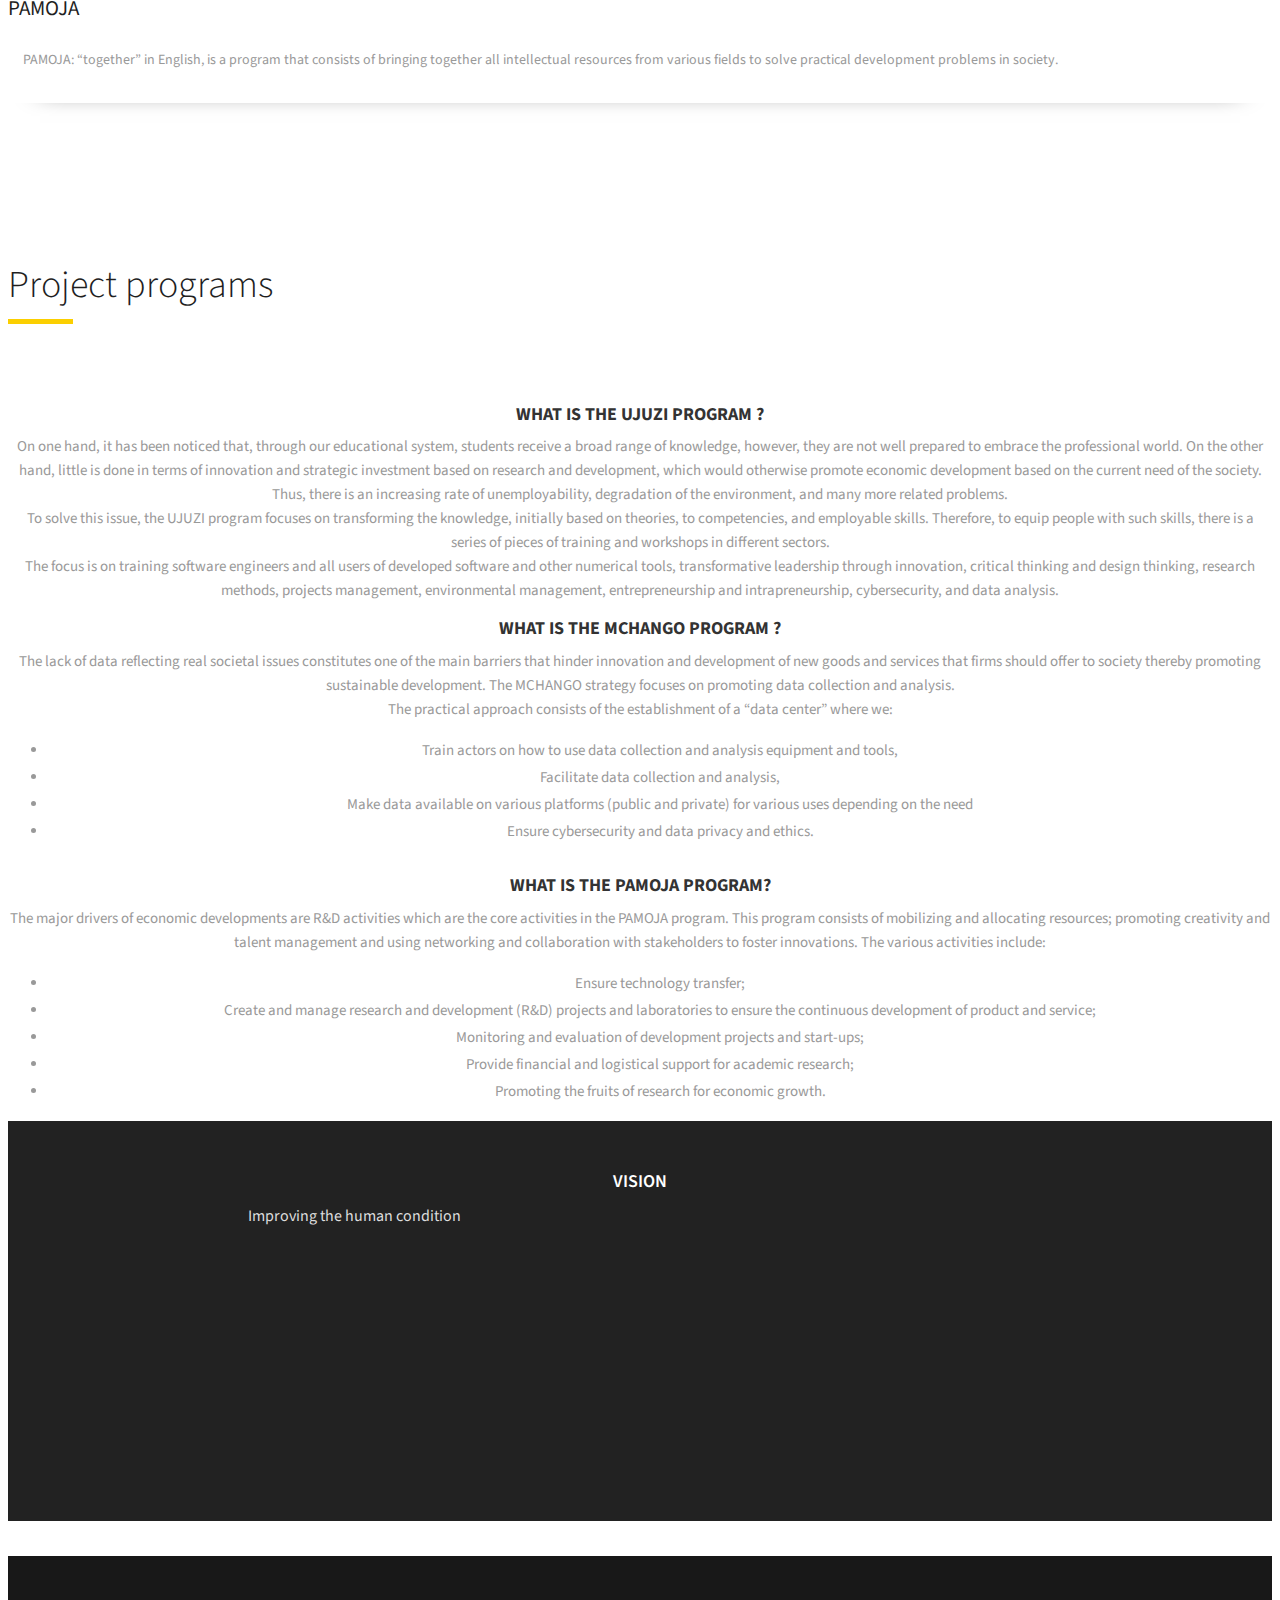
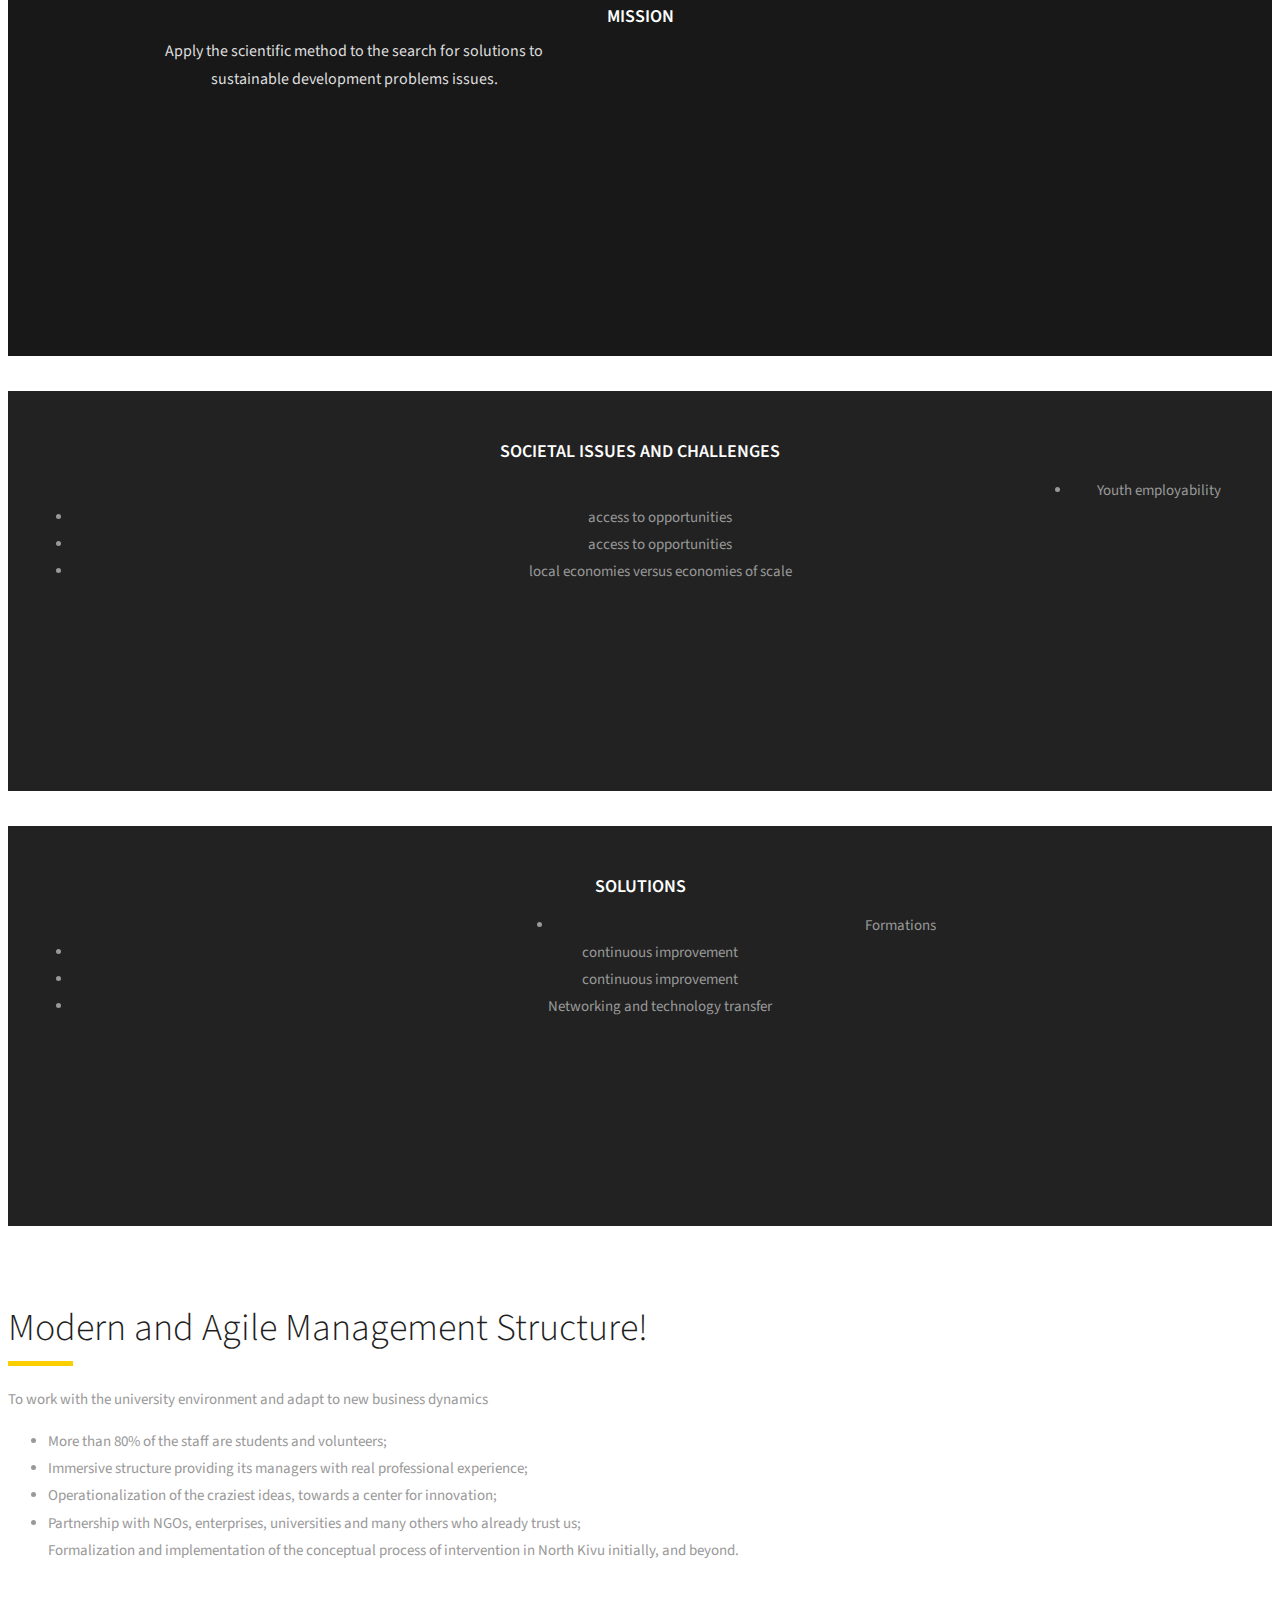
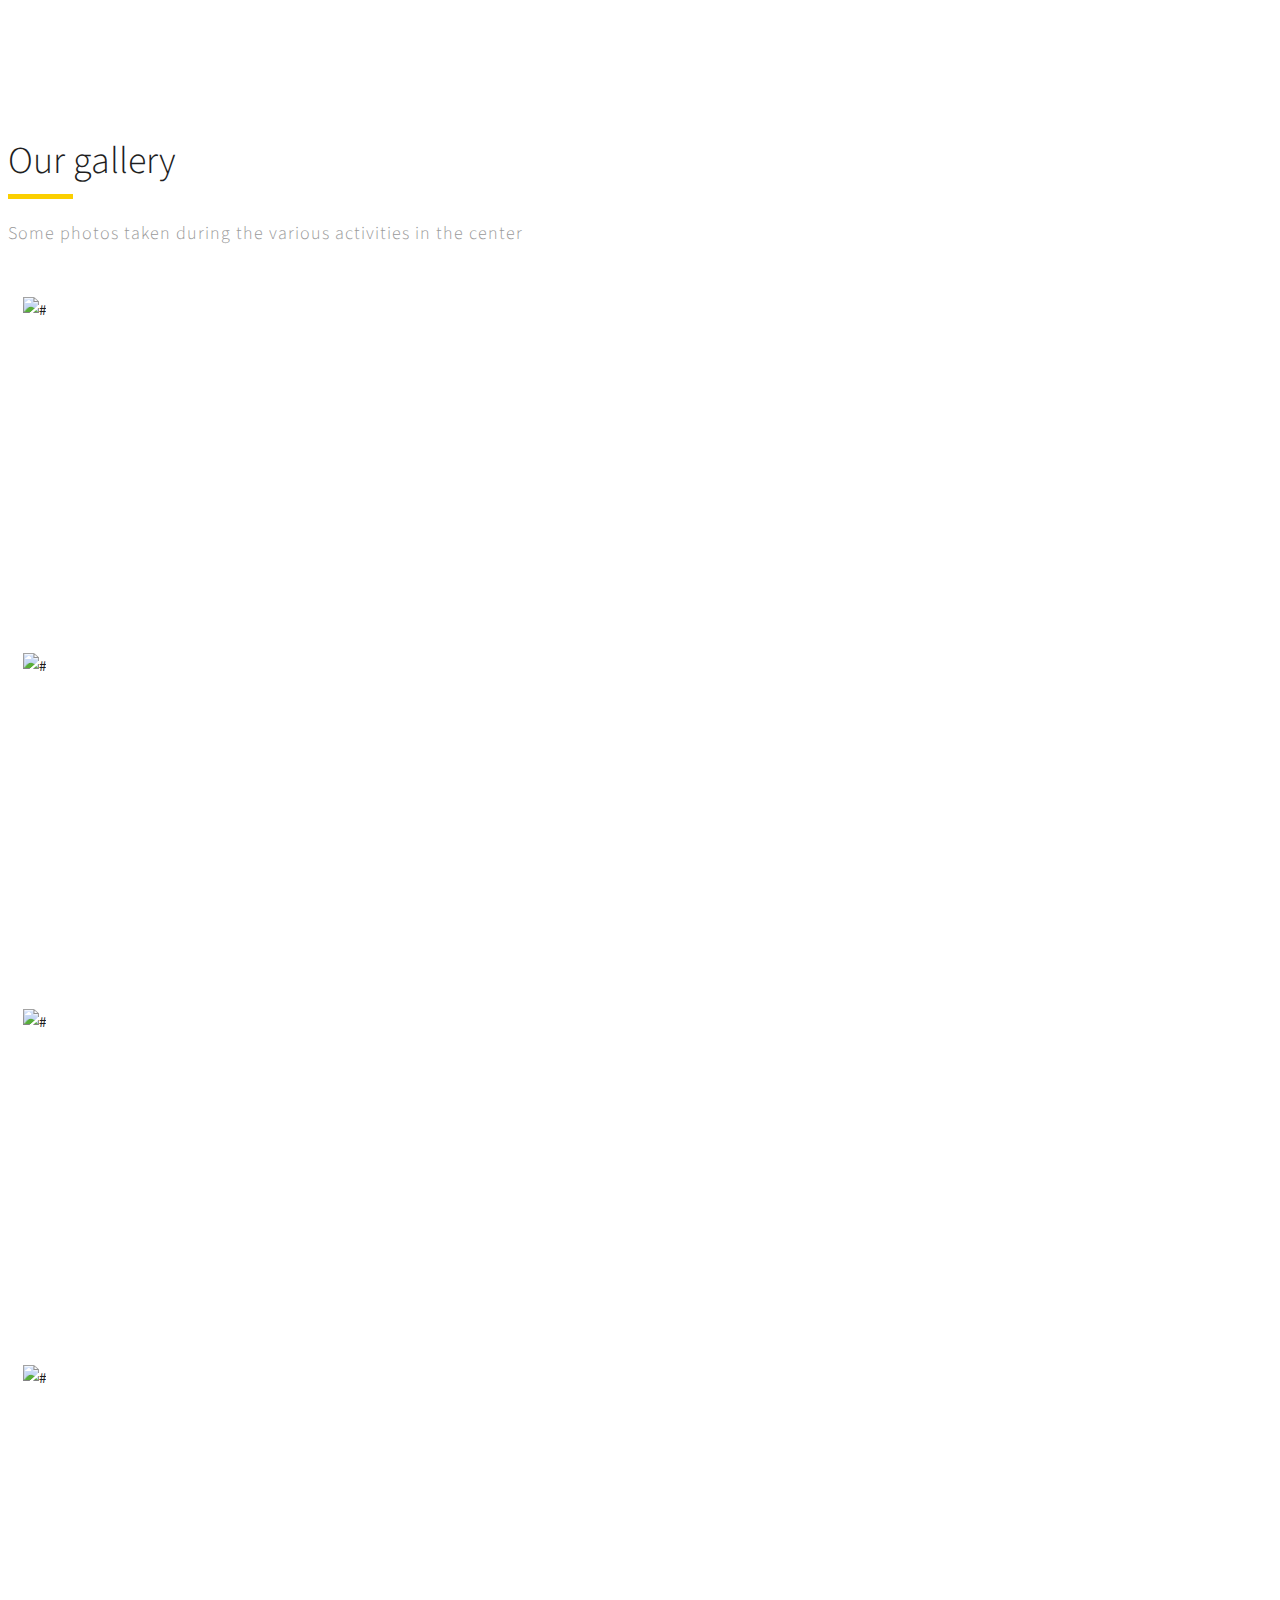
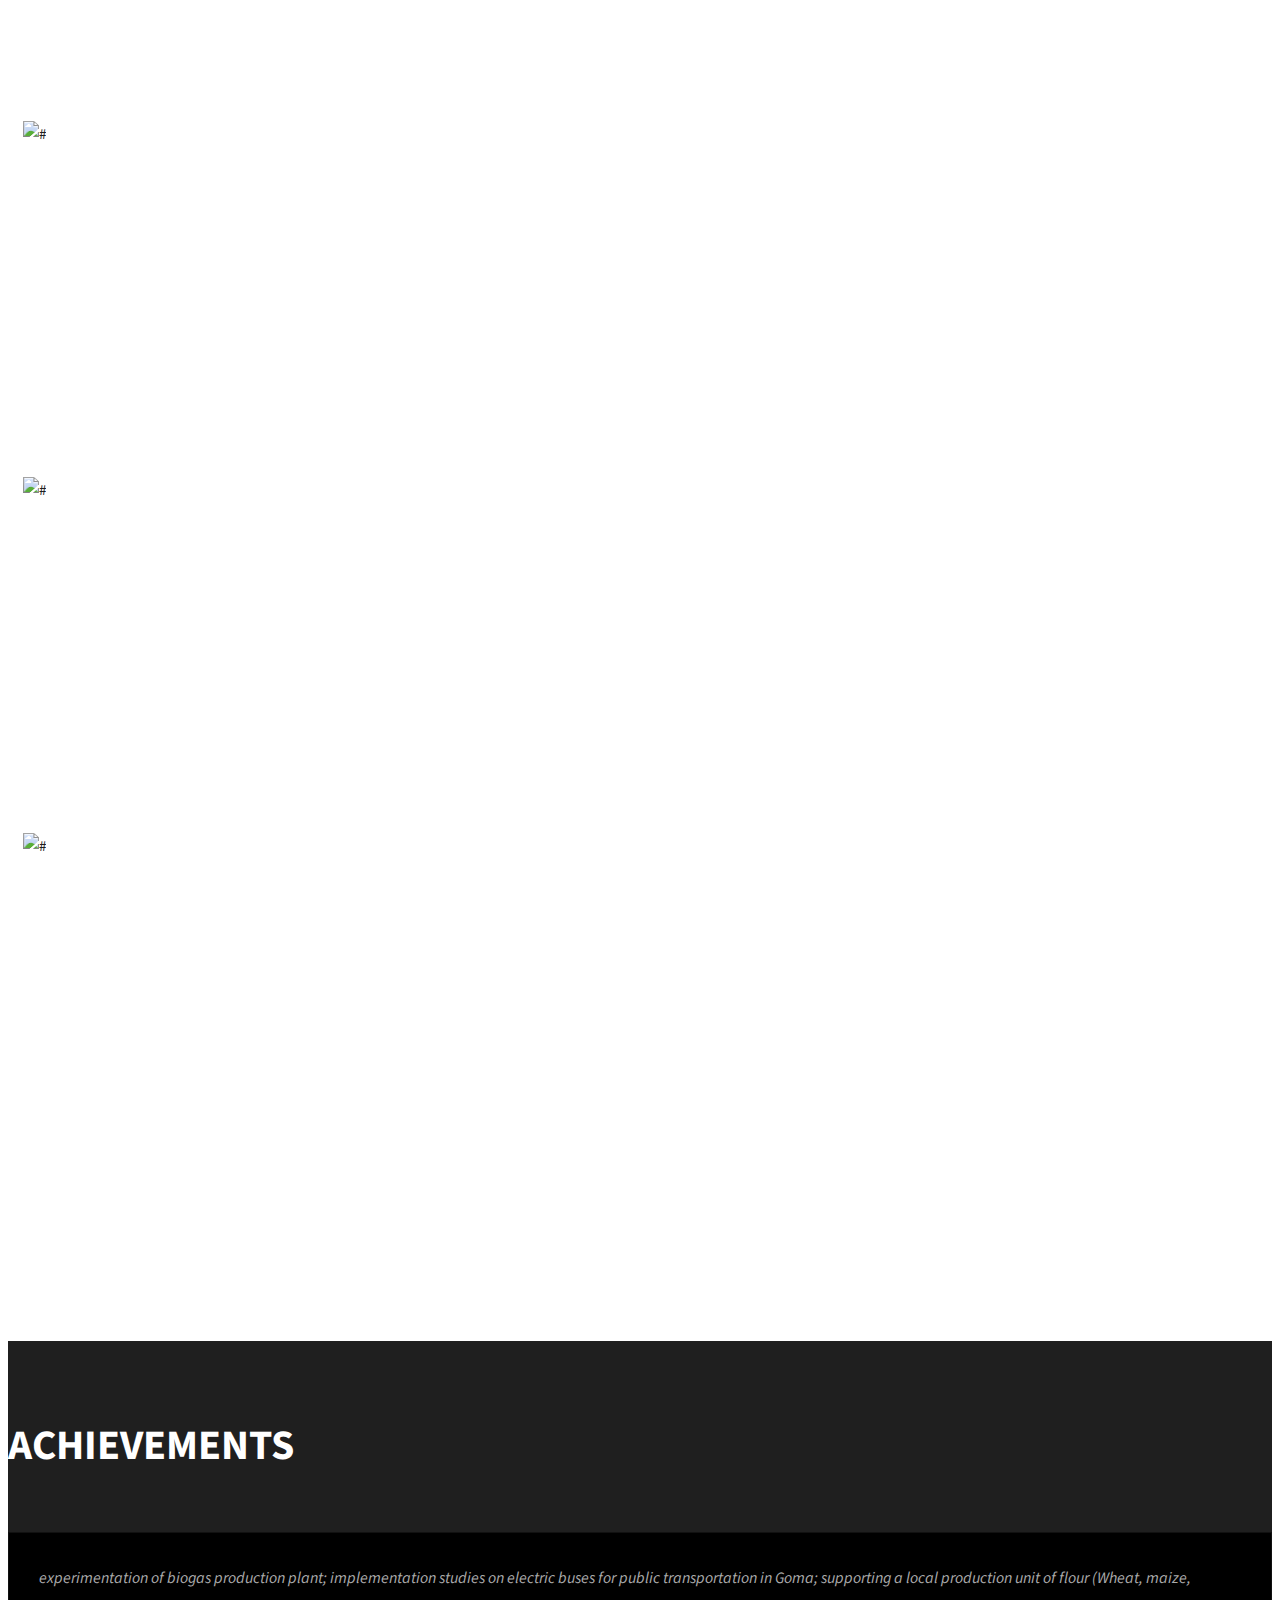
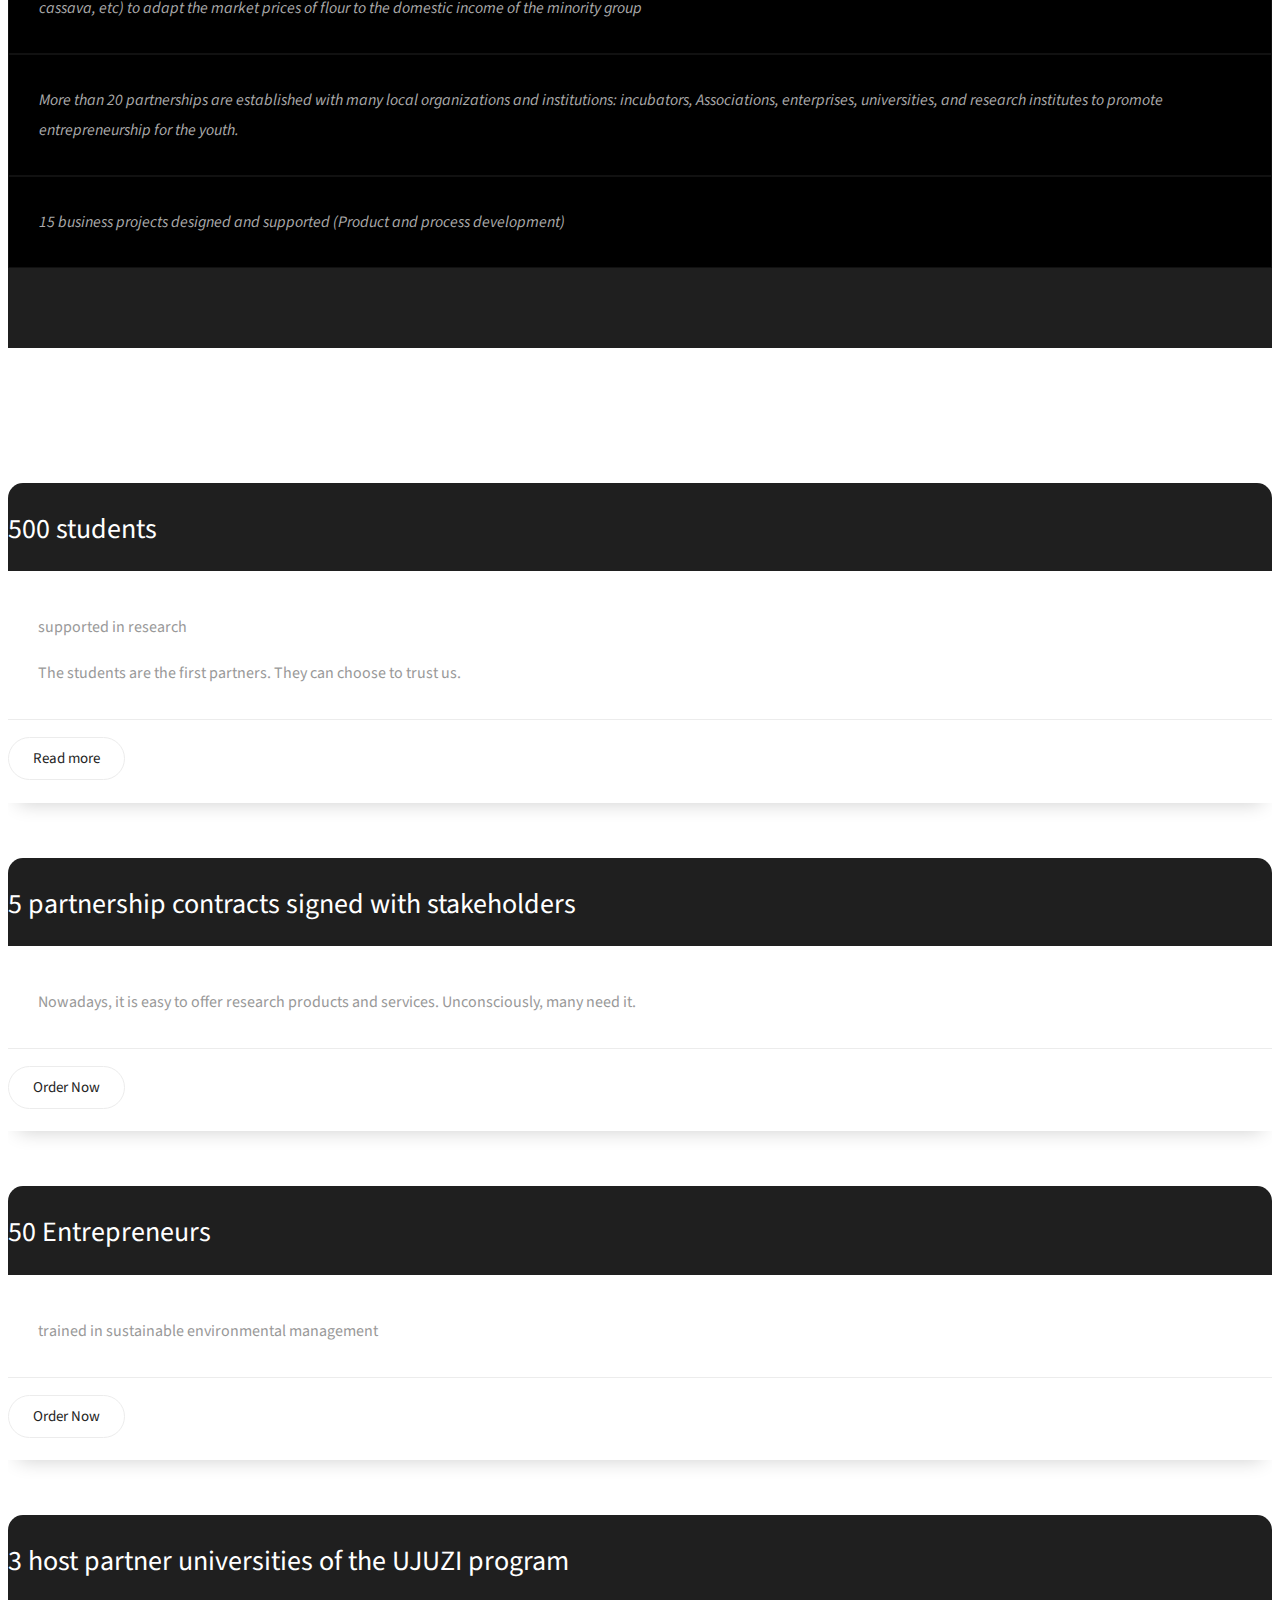
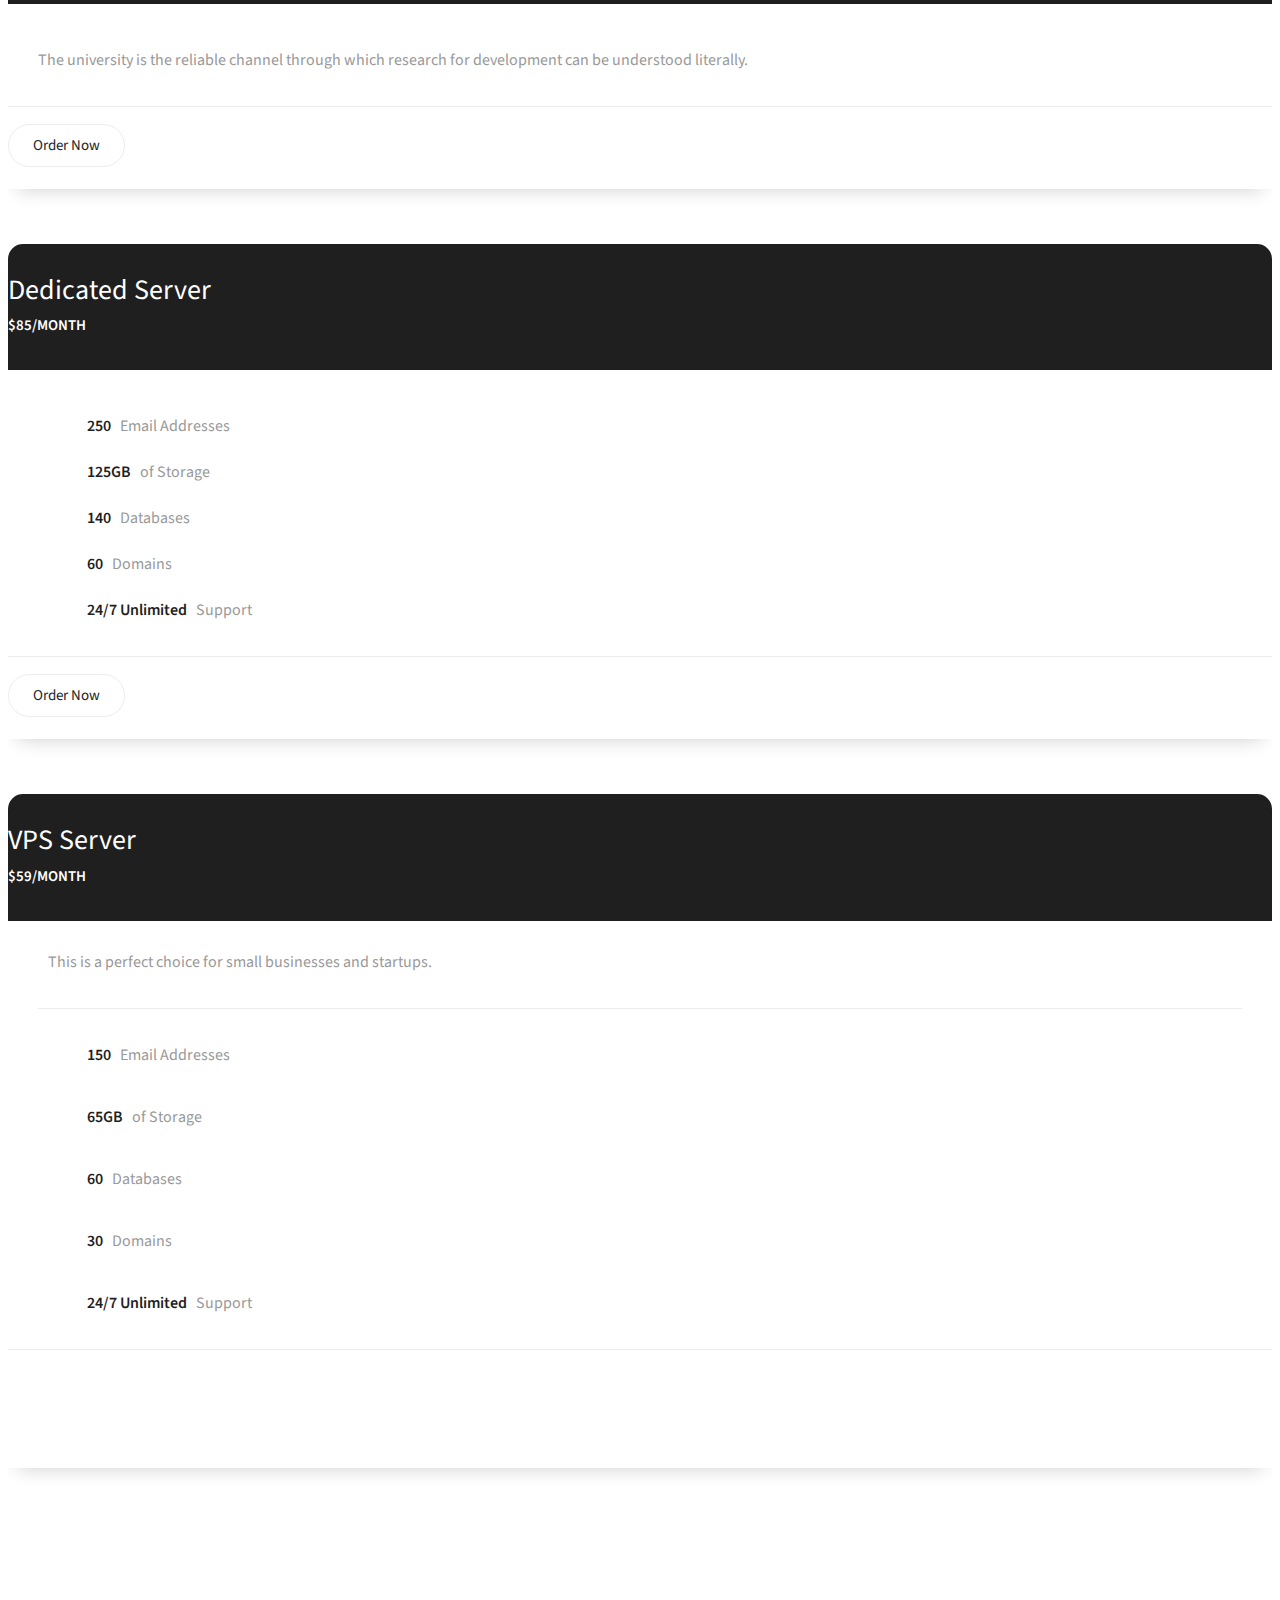
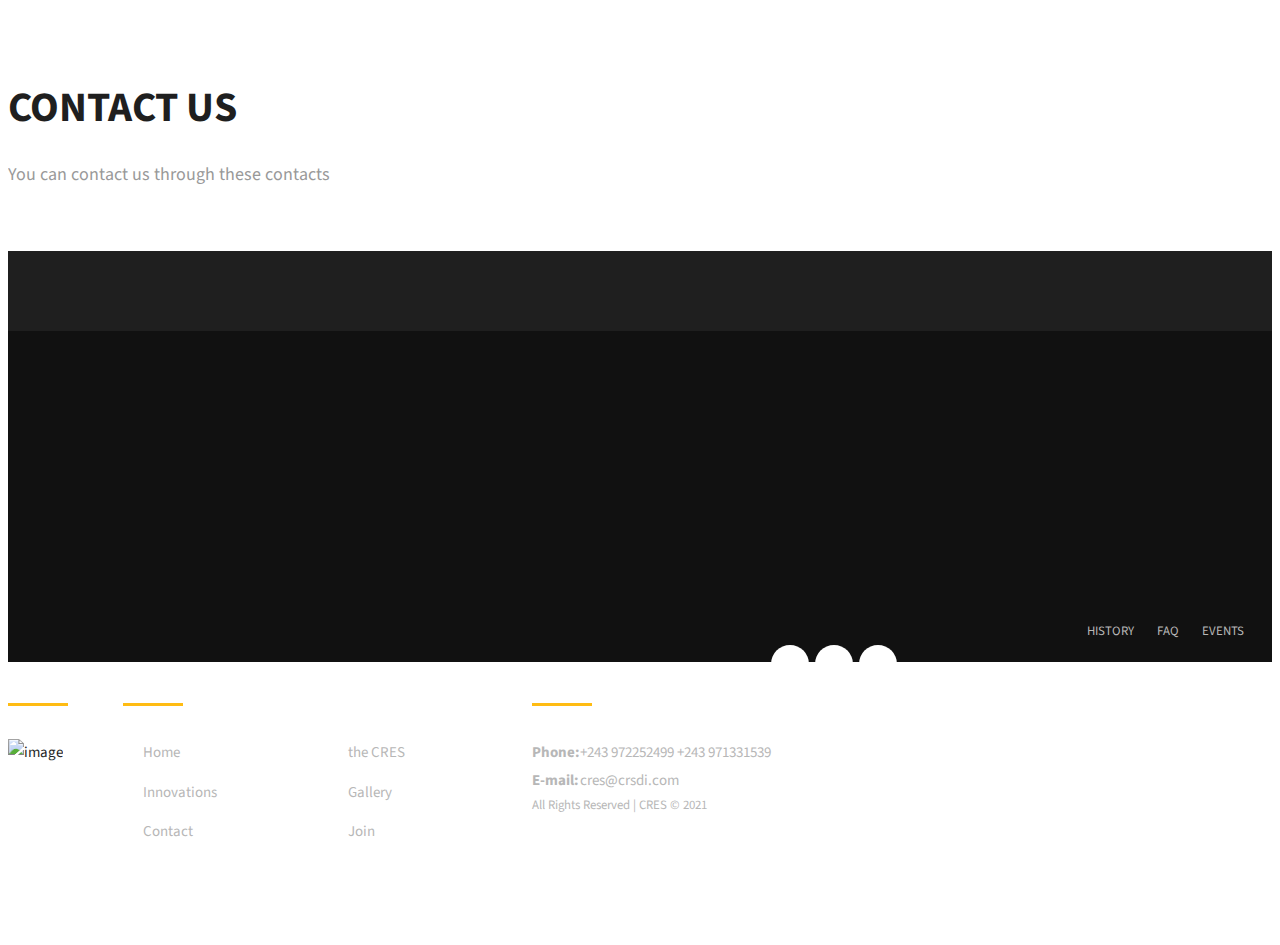
==== commit 62177cab: "update footer" ====
--- a/index.html
+++ b/index.html
@@ -1,873 +1,870 @@
-<!DOCTYPE html>
-<html lang="en">
-   <!-- Basic -->
-   <meta charset="utf-8">
-   <meta http-equiv="X-UA-Compatible" content="IE=edge">
-   <!-- Mobile Metas -->
-   <meta name="viewport" content="width=device-width, initial-scale=1">
-   <meta name="viewport" content="initial-scale=1, maximum-scale=1">
-   <!-- Site Metas -->
-   <title>CRES</title>
-   <meta name="keywords" content="">
-   <meta name="description" content="">
-   <meta name="author" content="">
-   <!-- Site Icons -->
-   <link rel="shortcut icon" href="images/fevicon.ico.png" type="image/x-icon" />
-   <!-- Bootstrap CSS -->
-   <link rel="stylesheet" href="css/bootstrap.min.css">
-   <!-- Site CSS -->
-   <link rel="stylesheet" href="style.css">
-   <!-- Colors CSS -->
-   <link rel="stylesheet" href="css/colors.css">
-   <!-- ALL VERSION CSS -->
-   <link rel="stylesheet" href="css/versions.css">
-   <!-- Responsive CSS -->
-   <link rel="stylesheet" href="css/responsive.css">
-   <!-- building CSS -->
-   <link rel="stylesheet" href="css/building.css">
-   </head>
-   <body class="building_version" data-spy="scroll" data-target=".header">
-      <!-- LOADER -->
-      <div id="preloader">
-         <img class="preloader" src="images/loaders/loader-building2.gif" alt="">
-      </div>
-      <!-- end loader -->
-      <!-- END LOADER -->
-      <header class="header header_style_01">
-         <nav class="megamenu navbar navbar-default" data-spy="affix">
-            <div class="top-header">
-               <div class="container">
-                  <div class="row">
-                     <div class="col-lg-12 col-md-12 col-sm-12 col-xs-hidden">
-                        <div class="col-lg-6 col-md-6 col-sm-6 col-xs-hidden">
-                           <div class="gem-contacts-item gem-contacts-phone">
-                              <a class="phone-icon" href="#" target="_blank" title="phone"><i class="fa fa-phone" aria-hidden="true"></i> +243 972252499 | +243 971331539</a>
-                           </div>
-                        </div>
-                        <div class="top-area-block top-area-socials socials-colored-hover">
-                           <div class="socials inline-inside"> 
-                              <a class="socials-item" href="#" target="_blank" title="facebook"><i class="fa fa-facebook" aria-hidden="true"></i></a>
-                              <a class="socials-item" href="#" target="_blank" title="linkedin"><i class="fa fa-linkedin" aria-hidden="true"></i></a> 
-                              <a class="socials-item" href="#" target="_blank" title="twitter"><i class="fa fa-twitter" aria-hidden="true"></i></a> 
-                              <a class="socials-item" href="#" target="_blank" title="instagram"><i class="fa fa-instagram" aria-hidden="true"></i></a> 
-                              <a class="socials-item" href="#" target="_blank" title="pinterest"><i class="fa fa-pinterest" aria-hidden="true"></i></a> 
-                              <a class="socials-item" href="#" target="_blank" title="youtube"><i class="fa fa-youtube" aria-hidden="true"></i></a>
-                           </div>
-                        </div>
-                     </div>
-                  </div>
-               </div>
-            </div>
-            <div class="container">
-               <div class="navbar-header">
-                  <button type="button" class="navbar-toggle collapsed" data-toggle="collapse" data-target="#navbar" aria-expanded="false" aria-controls="navbar">
-                  <span class="sr-only">Toggle navigation</span>
-                  <span class="icon-bar"></span>
-                  <span class="icon-bar"></span>
-                  <span class="icon-bar"></span>
-                  </button>
-                  <a class="navbar-brand" href="index.html"><img src="images/logo/logoCRES.png" alt="image"><span>CRES</span></a>
-               </div>
-               <div id="navbar" class="navbar-collapse collapse">
-                  <ul class="nav navbar-nav navbar-right">
-                     <li class="active"><a data-scroll href="#home">Home</a></li>
-                     <li><a data-scroll href="#about">the CRES<span class="hidden-xs">*</span></a></li>
-                     <li><a data-scroll href="#servics">Innovations</a></li>
-                     <li><a data-scroll href="#Gallery">Gallery</a></li>
-                     <li><a data-scroll href="#contact">Contact</a></li>
-                     <li><a data-scroll href="#contact">Join</a></li>
-                    
-                  </ul>
-               </div>
-            </div>
-         </nav>
-      </header>
-      <div id="home" class="parallax first-section" data-stellar-background-ratio="0.4" style="background-image:url('uploads/building/slide-img1.png');">
-         <!--  <div id="home" class="parallax first-section" data-stellar-background-ratio="0.4" style="background-image:url('uploads/images/cres.jpg');">-->
-         <div class="container">
-            <div class="row">
-               <div class="col-lg-8 col-md-8 col-sm-12 col-xs-12 col-md-offset-2 text-center">
-                  <div class="big-tagline">
-                   
-                     <h2><span class="yellow"> CRES </span></h2>
-                    
-                     <p class="lead">Centre de recherche  et d'expertise de scientifique </p>
-                     <a data-scroll href="#vision" class="btn btn-light btn-radius btn-brd">Our vision</a>
-                  </div>
-               </div>
-            </div>
-            <!-- end row -->
-         </div>
-         <!-- end container -->
-      </div>
-      <!-- end section -->
-      <div id="about" class="section wb">
-         <div class="container">
-            <div class="row">
-               <div class="col-lg-12 col-md-12 col-sm-12 col-xs-12">
-                  <div class="message-box">
-                     <h2>About us </h2>
-                     <h5>CRES social change theory</h5>
-                     <h6>History, vision and mission</h6>
-
-                  </div>
-                  <!-- end messagebox -->
-               </div>
-               <!-- end col -->
-                 <div class="message-box">
-               <div class="col-lg-12 col-md-12 col-sm-12 col-xs-12">
-                
-                     <p class="lead"> The Center for Research and Scientific Expertise is a social enterprise founded in 2016 by a group of young people and students driven by the zeal to use research and scientific methods as tools to contribute to the socio-economic growth of their local communities. After noticing the increasing need for development to sustain the growing population both now and in the future, CRES has tailored its focus and approach on training and equipping agents of change, specifically young people with the necessary knowledge and practical skills in the research and development sector to bring up solutions to a broad range of societal problems. 
-</p>
-                       
-                        </div>
-                         <div class="col-lg-12 col-md-12 col-sm-12 col-xs-12">
-                          
-                        <p>
-                         CRES launched its activities in 2018 with a strategic plan that takes into account the inputs from students and professionals from many sectors. Thus, CRES is made up of scientists, engineers, researchers, entrepreneurs, and lawyers who work together in its three main programs (UJUZI, PAMOJA, and MCHANGO) that eventually constitute its approach in using research to promote sustainable development. 
-
-                        </p>
-                        <br/>
-                      
-                    <div class="text-right"> <a href="#" class="read-more">Read more</a> </div>
-                     </div>
-                 
-                  <!-- end messagebox -->
-               </div>
-               <!-- end col -->
-            </div>
-            <!-- end row -->
-            <div class="row text-center about-row">
-               <div class="col-md-4 col-sm-12 col-xs-12">
-                  <div class="row">
-                     <div class="service-widget">
-                        <div class="post-media wow fadeIn">
-                           <a href="uploads/building_01.jpg" data-rel="prettyPhoto[gal]" class="hoverbutton global-radius"><i class="flaticon-unlink"></i></a>
-                           <img src="uploads/building_01.jpg" alt="" class="img-responsive img-rounded">
-                        </div>
-                        <h3>UJUZI</h3>
-                        <p> UJUZI: which literally means "Skills" is a program that aims to transform knowledge into employable skills and
-                            competencies necessary for economic development and environmental sustainability...</p>
-                     </div>
-                     <!-- end service -->
-                  </div>
-               </div>
-               <div class="col-md-4 col-sm-12 col-xs-12">
-                  <div class="row">
-                     <div class="service-widget">
-                        <div class="post-media wow fadeIn">
-                           <a href="uploads/building_02.jpg" data-rel="prettyPhoto[gal]" class="hoverbutton global-radius"><i class="flaticon-unlink"></i></a>
-                           <img src="uploads/building_02.jpg" alt="" class="img-responsive img-rounded">
-                        </div>
-                        <h3>MCHANGO</h3>
-                        <p>MCHANGO :  contribution, is the program that consists of collecting reliable data in both urban and rural areas to have the profile of what is and what is needed depending on each societal problem identified. 
-</p>
-                     </div>
-                     <!-- end service -->
-                  </div>
-               </div>
-               <div class="col-md-4 col-sm-12 col-xs-12">
-                  <div class="row">
-                     <div class="service-widget">
-                        <div class="post-media wow fadeIn">
-                           <a href="uploads/building_03.jpg" data-rel="prettyPhoto[gal]" class="hoverbutton global-radius"><i class="flaticon-unlink"></i></a>
-                           <img src="uploads/building_03.jpg" alt="" class="img-responsive img-rounded">
-                        </div>
-                        <h3>PAMOJA</h3>
-                        <p>PAMOJA: “together” in English, is a program that consists of bringing together all intellectual resources from various fields to solve practical development problems in society. 
-</p>
-                     </div>
-                     <!-- end service -->
-                  </div>
-               </div>
-            </div>
-            <!-- end row -->
-         </div>
-         <!-- end container -->
-         <div class="sep1"></div>
-      </div>
-      <!-- end section -->
-      <div id="services" class="parallax section db parallax-off no-padding-bottom ">
-         <div class="container ">
-            <div class="row">
-               <div class="col-lg-12 col-md-12 col-sm-12 col-xs-12">
-                  <div class="message-box text-left">
-                     <h2> Project programs </h2>
-                     <h5></h5>
-                  </div>
-                  <!-- end messagebox -->
-               </div>
-               <div class="col-lg-12 col-md-12 col-sm-12 col-xs-12">
-                  <div class="row">
-                     <div class="col-lg-12 col-md-12 col-sm-12 col-xs-12">
-                        <div class="service-inform">
-                          
-                           <div class="service-inform-text text-left">
-                                <h3>What is the Ujuzi program ?</h3>
-                              <p>On one hand, it has been noticed that, through our educational system, students receive a broad 
-                                 range of knowledge, however, they are not well prepared to embrace the professional world. On the other hand,
-                                  little is done in terms of innovation and strategic investment based on research and development, which would
-                                   otherwise promote economic development based on the current need of the society. Thus, there is an increasing rate 
-                                   of unemployability, degradation of the environment, and many more related problems.</p>
-                                 
-                                   <P>To solve this issue, the UJUZI program focuses on transforming the knowledge, initially based on theories,
-                                       to competencies, and employable skills. Therefore, to equip people with such skills, there is a series of pieces
-                                        of training and workshops in different sectors. </P>
-                                       
-                                        <p>The focus is on training software engineers and all users of developed software and other
-                                             numerical tools, transformative leadership through innovation, critical thinking and design thinking, research methods, projects
-                                              management, environmental management, entrepreneurship and intrapreneurship, cybersecurity, and data analysis. </p>
-                           </div>
-                        </div>
-                     </div>
-                     <div class="col-lg-12 col-md-12 col-sm-12 col-xs-12">
-                        <div class="service-inform">
-                          
-                           <div class="service-inform-text text-left">
-                              <h3>What is the Mchango program ?</h3>
-                              <p>The lack of data reflecting real societal issues constitutes one of the main barriers that hinder
-                                  innovation and development of new goods and services that firms should offer to society thereby promoting sustainable development. 
-                                  The MCHANGO strategy focuses on promoting data collection and analysis.</p>
-                                
-                                   <p>
-                                      The practical approach consists of the establishment of a “data center” where we:
-
-                                 <ul>
-                                     <li>Train actors on how to use data collection and analysis equipment and tools, </li>
-                                     <li>Facilitate data collection and analysis,  </li>
-                                     <li>Make data available on various platforms (public and private) for various uses depending on 	the need </li>
-                                     <li>Ensure cybersecurity and data privacy and ethics. </li>
-                                  </ul>
-                                   </p>                                  
-                           </div>
-                        </div>
-                     </div>
-                   
-                     <div class="col-lg-12 col-md-12 col-sm-12 col-xs-12">
-                        <div class="service-inform">
-                           
-                           <div class="service-inform-text text-left">
-                              <h3> What is the Pamoja program?</h3>
-                              <p>The major drivers of economic developments are R&D activities which are the core activities in the PAMOJA program. This program consists of mobilizing and allocating resources; promoting creativity and talent management and using networking and collaboration with stakeholders to foster innovations. The various activities include:
-                                    </p>
-                                
-                                   <p>                                    
-
-                                 <ul>
-                                     <li>Ensure technology transfer;</li>
-                                     <li>Create and manage research and development (R&D) projects and laboratories to ensure 	the continuous development of product and service; </li>
-                                     <li>Monitoring and evaluation of development projects  and start-ups;  </li>
-                                     <li>Provide financial and logistical support for academic research; </li>
-                                     <li>Promoting the fruits of research for economic growth. </li>
-                                  </ul>
-                                   </p>                                  
-                           </div>
-                        </div>
-                     </div>
-                   
-
-
-                  </div>
-               </div>
-            </div>
-         </div>
-         
-            <div class="row">
-               <div class="col-lg-3 col-md-3 col-sm-12 col-xs-12 serv" style="background-color:#222;">
-                  
-                  <div id="vision" class="serv-blog-cont">
-                     <h3>Vision</h3>
-                 
-                      <p  class="text-left">Improving the human condition</p>
-                     
-                  </div>
-               </div>
-               <div class="col-lg-3 col-md-3 col-sm-6 col-xs-12 serv" style="background:#181818;">
-                 
-                  <div class="serv-blog-cont">
-                     <h3>Mission</h3>
-                    
-                     <p  class="text-left">Apply the scientific method to the search for solutions to sustainable development problems  issues. </p>
-
-                  </div>
-               </div>
-               <div class="col-lg-3 col-md-3 col-sm-6 col-xs-12 serv" style="background:#222;">
-                  
-                  <div class="serv-blog-cont">
-                     <h3>Societal issues and challenges</h3>
-                  
-                     <p> 
-                        <ul  class="text-left">
-                           <p></p>
-                           <li> Youth employability </li>
-                           <li> access to opportunities </li>
-                           <li> access to opportunities </li>
-                           <li> local economies versus economies of scale </li>
-                                               
-                        </ul>
-                     </p>
-
-                  </div>
-               </div>
-               <div class="col-lg-3 col-md-3 col-sm-6 col-xs-12 serv" style="background:#222;">
-                  
-                  <div class="serv-blog-cont">
-                     <h3>Solutions </h3>
-                  
-                     <p> 
-                        <ul  class="text-left">
-                           <li> Formations</li>
-                           <li> continuous improvement </li>
-                           <li> continuous improvement </li> 
-                           <li> Networking and technology transfer </li>                       
-                        </ul>
-                     </p>
-
-                  </div>
-                  </div>
-               </div>
-            </div>
-       
-      </div>
-      <!-- end section -->
-
-      <div id="projects" class="section">
-         <div class="container">
-             <div class="row">
-               <div class="col-lg-12 col-md-12 col-sm-12 col-xs-12">
-                 <div class="message-box">
-                     <h2>Modern and Agile Management Structure!</h2>
-               
-                  </div>
-              </div>
-                 <div class="col-lg-12 col-md-12 col-sm-12 col-xs-12">
-                    To work with the university environment and adapt to new business dynamics 
-                     <ul>  
-                        <li>  
-                           More than 80% of the staff are students and volunteers;
-                     </li>
-                     <li>  
-                          Immersive structure providing its managers with real professional experience;
-                     </li>
-                      <li>  
-                         Operationalization of the craziest ideas, towards a center for innovation;
-                     </li>
-                       <li>  
-                        Partnership with NGOs, enterprises, universities and many others who already trust us;
-                     </li>
-                          Formalization and implementation of the conceptual process of intervention in North Kivu initially, and beyond.
-                  </ul>
-                 </div>
-              
-
-
-             </div>
-         </div>
-
-      </div> 
-      <div id="Gallery" class="section">
-         <div class="container">
-            <div class="row">
-               <div class="col-lg-5 col-md-6 col-sm-12 col-xs-12">
-                  <div class="message-box">
-                     <h2>Our gallery</h2>
-                     <h5>Some photos taken during the various activities in the center</h5>
-                  </div>
-                  <!-- end messagebox -->
-               </div>
-               <div class="col-lg-12 col-md-12 col-sm-12 col-xs-12">
-                  <div class="row">
-                     <div class="container gal-container">
-                        <div class="col-md-8 col-sm-12 co-xs-12 gal-item">
-                           <div class="box">
-                              <a href="#" data-toggle="modal" data-target="#1">
-                              <img src="images/pro1.png" alt="#" />
-                              </a>
-                              <div class="modal fade" id="1" tabindex="-1" role="dialog">
-                                 <div class="modal-dialog" role="document">
-                                    <div class="modal-content">
-                                       <button type="button" class="close" data-dismiss="modal" aria-label="Close"><span aria-hidden="true">×</span></button>
-                                       <div class="modal-body">
-                                          <img src="images/pro1.png" alt="#" />
-                                       </div>
-                                       <div class="col-md-12 description">
-                                          <h4>This is the first one on my Gallery</h4>
-                                       </div>
-                                    </div>
-                                 </div>
-                              </div>
-                           </div>
-                        </div>
-                        <div class="col-md-4 col-sm-6 co-xs-12 gal-item">
-                           <div class="box">
-                              <a href="#" data-toggle="modal" data-target="#2">
-                              <img src="images/pro2.png" alt="#" />
-                              </a>
-                              <div class="modal fade" id="2" tabindex="-1" role="dialog">
-                                 <div class="modal-dialog" role="document">
-                                    <div class="modal-content">
-                                       <button type="button" class="close" data-dismiss="modal" aria-label="Close"><span aria-hidden="true">×</span></button>
-                                       <div class="modal-body">
-                                          <img src="images/pro2.png" alt="#" />
-                                       </div>
-                                       <div class="col-md-12 description">
-                                          <h4>This is the second one on my Gallery</h4>
-                                       </div>
-                                    </div>
-                                 </div>
-                              </div>
-                           </div>
-                        </div>
-                        <div class="col-md-4 col-sm-6 co-xs-12 gal-item">
-                           <div class="box">
-                              <a href="#" data-toggle="modal" data-target="#3">
-                              <img src="images/pro3.png" alt="#" />
-                              </a>
-                              <div class="modal fade" id="3" tabindex="-1" role="dialog">
-                                 <div class="modal-dialog" role="document">
-                                    <div class="modal-content">
-                                       <button type="button" class="close" data-dismiss="modal" aria-label="Close"><span aria-hidden="true">×</span></button>
-                                       <div class="modal-body">
-                                          <img src="images/pro3.png" alt="#" />
-                                       </div>
-                                       <div class="col-md-12 description">
-                                          <h4>This is the third one on my Gallery</h4>
-                                       </div>
-                                    </div>
-                                 </div>
-                              </div>
-                           </div>
-                        </div>
-                        <div class="col-md-4 col-sm-6 co-xs-12 gal-item">
-                           <div class="box">
-                              <a href="#" data-toggle="modal" data-target="#4">
-                              <img src="images/pro4.png" alt="#" />
-                              </a>
-                              <div class="modal fade" id="4" tabindex="-1" role="dialog">
-                                 <div class="modal-dialog" role="document">
-                                    <div class="modal-content">
-                                       <button type="button" class="close" data-dismiss="modal" aria-label="Close"><span aria-hidden="true">×</span></button>
-                                       <div class="modal-body">
-                                          <img src="images/pro4.png" alt="#" />
-                                       </div>
-                                       <div class="col-md-12 description">
-                                          <h4>This is the fourth one on my Gallery</h4>
-                                       </div>
-                                    </div>
-                                 </div>
-                              </div>
-                           </div>
-                        </div>
-                        <div class="col-md-4 col-sm-6 co-xs-12 gal-item">
-                           <div class="box">
-                              <a href="#" data-toggle="modal" data-target="#5">
-                              <img src="images/pro3.png" alt="#" />
-                              </a>
-                              <div class="modal fade" id="5" tabindex="-1" role="dialog">
-                                 <div class="modal-dialog" role="document">
-                                    <div class="modal-content">
-                                       <button type="button" class="close" data-dismiss="modal" aria-label="Close"><span aria-hidden="true">×</span></button>
-                                       <div class="modal-body">
-                                          <img src="images/pro4.png" alt="#" />
-                                       </div>
-                                       <div class="col-md-12 description">
-                                          <h4>This is the fifth one on my Gallery</h4>
-                                       </div>
-                                    </div>
-                                 </div>
-                              </div>
-                           </div>
-                        </div>
-                        <div class="col-md-4 col-sm-6 co-xs-12 gal-item">
-                           <div class="box">
-                              <a href="#" data-toggle="modal" data-target="#9">
-                              <img src="images/pro2.png" alt="#" />
-                              </a>
-                              <div class="modal fade" id="9" tabindex="-1" role="dialog">
-                                 <div class="modal-dialog" role="document">
-                                    <div class="modal-content">
-                                       <button type="button" class="close" data-dismiss="modal" aria-label="Close"><span aria-hidden="true">×</span></button>
-                                       <div class="modal-body">
-                                          <img src="images/pro2.png" alt="#" />
-                                       </div>
-                                       <div class="col-md-12 description">
-                                          <h4>This is the ninth one on my Gallery</h4>
-                                       </div>
-                                    </div>
-                                 </div>
-                              </div>
-                           </div>
-                        </div>
-                        <div class="col-md-8 col-sm-12 co-xs-12 gal-item">
-                           <div class="box">
-                              <a href="#" data-toggle="modal" data-target="#10">
-                              <img src="images/pro1.png" alt="#" />
-                              </a>
-                              <div class="modal fade" id="10" tabindex="-1" role="dialog">
-                                 <div class="modal-dialog" role="document">
-                                    <div class="modal-content">
-                                       <button type="button" class="close" data-dismiss="modal" aria-label="Close"><span aria-hidden="true">×</span></button>
-                                       <div class="modal-body">
-                                          <img src="images/pro1.png" alt="#" />
-                                       </div>
-                                       <div class="col-md-12 description">
-                                          <h4>This is the tenth one on my Gallery</h4>
-                                       </div>
-                                    </div>
-                                 </div>
-                              </div>
-                           </div>
-                        </div>
-                     </div>
-                  </div>
-               </div>
-            </div>
-         </div>
-      </div>
-      <!-- end section -->
-      <div id="testimonials" class="section db">
-         <div class="container">
-            <div class="section-title row text-center">
-               <div class="col-md-8 col-md-offset-2">
-                  <h3>achievements</h3>
-                  <p class="lead"></p>
-               </div>
-               <!-- end col -->
-            </div>
-            <!-- end title -->
-            <div class="row">
-               <div class="col-md-12 col-sm-12">
-                  <div class="testi-carousel owl-carousel owl-theme">
-
-                      
-                        <div class="testimonial clearfix">  <!-- begin testi-meta -->
-                           <div class="desc">
-                              <p class="lead">experimentation of biogas production plant; implementation studies on electric buses for public
-                                  transportation in Goma; supporting a local production unit of flour (Wheat, maize, cassava, etc) to adapt the market prices 
-                                  of flour to the domestic income of the minority group</p>
-                           </div> <!-- end testi-meta -->
-                        </div>
-                         <div class="testimonial clearfix">  <!-- begin testi-meta -->
-                           <div class="desc">                   
-                              <p class="lead">More than 20 partnerships are established with many local organizations and institutions: incubators, Associations, 
-                                 enterprises, universities, and research institutes to promote entrepreneurship for the youth. </p>
-                           </div> 
-                        </div><!-- end testi-meta -->
-                     <div class="testimonial clearfix">  <!-- begin testi-meta -->
-                           <div class="desc">
-                            
-                              <p class="lead">15 business projects designed and supported (Product and process development)</p>
-                           </div> 
-                        </div><!-- end testi-meta -->
-                     
-         
-                   
-                     <!-- end testimonial
-                     <div class="testimonial clearfix">
-                        <div class="desc">
-                           <p class="lead">They have got my project on time with the competition with a sed highly skilled, and experienced & professional team.</p>
-                        </div>
-                        <div class="testi-meta">
-                           <img src="uploads/testi_01.png" alt="" class="img-responsive alignleft">
-                           <h4>James Fernando <small>- Manager of Racer</small></h4>
-                        </div>
-                       
-                     </div>  -->
-                  
-                     <!-- end testimonial -->
-                  </div>
-                  <!-- end carousel -->
-               </div>
-               <!-- end col -->
-            </div>
-            <!-- end row -->
-         </div>
-         <!-- end container -->
-      </div>
-      <!-- end section -->
-      <div id="price" class="section pr">
-         <div class="container">
-            <div class="row">
-               <div class="col-md-12">
-                  <div class="tab-content">
-                     <div class="tab-pane active fade in" id="tab1">
-                        <div class="row text-center">
-                           <div class="col-md-3">
-                              <div class="pricing-table">
-                                 <div class="pricing-table-header">
-                                    <h2>500 students </h2>
-                                    
-                                 </div>
-                                 <div class="pricing-table-space"></div>
-                                 <div class="pricing-table-features">
-                                    <p>supported in research</p>
-                                    <p>The students are the first partners. They can choose to trust us. </p>
-                                 </div>
-                                 <div class="pricing-table-sign-up">
-                                    <a href="#contact" data-scroll="" class="btn btn-dark btn-radius btn-brd">Read more</a>
-                                 </div>
-                              </div>
-                           </div>
-                                <div class="col-md-3">
-                              <div class="pricing-table">
-                                 <div class="pricing-table-header">
-                                    <h2>5 partnership contracts signed with stakeholders</h2>
-                                  
-                                 </div>
-                                 <div class="pricing-table-space"></div>
-                                 <div class="pricing-table-features">
-                                 <p>Nowadays, it is easy to offer research products and services. Unconsciously, many need it.</p>
-                                 </div>
-                                 <div class="pricing-table-sign-up">
-                                    <a href="#contact" data-scroll="" class="btn btn-dark btn-radius btn-brd">Order Now</a>
-                                 </div>
-                              </div>
-                           </div>
-                      
-                          
-                           <div class="col-md-3">
-                              <div class="pricing-table">
-                                 <div class="pricing-table-header">
-                                    <h2>50 Entrepreneurs </h2>
-                                  
-                                 </div>
-                                 <div class="pricing-table-space"></div>
-                                 <div class="pricing-table-features">
-                                   <p> trained in sustainable environmental management</p>
-                                 </div>
-                                 <div class="pricing-table-sign-up">
-                                    <a href="#contact" data-scroll="" class="btn btn-dark btn-radius btn-brd">Order Now</a>
-                                 </div>
-                              </div>
-                           </div>
-                           <div class="col-md-3">
-                              <div class="pricing-table">
-                                 <div class="pricing-table-header">
-                                    <h2>3 host partner universities of the UJUZI program</h2>
-                                 </div>
-                                 <div class="pricing-table-space"></div>
-                                 <div class="pricing-table-features">
-                                   <p>The university is the reliable channel through which research for development can be understood literally.</p>
-                                 </div>
-                                 <div class="pricing-table-sign-up">
-                                    <a href="#contact" data-scroll="" class="btn btn-dark btn-radius btn-brd">Order Now</a>
-                                 </div>
-                              </div>
-                           </div>
-                        </div>
-                        <!-- end row -->
-                     </div>
-                     <!-- end pane -->
-                     <div class="tab-pane fade" id="tab2">
-                        <div class="row text-center">
-                           <div class="col-md-6">
-                              <div class="pricing-table">
-                                 <div class="pricing-table-header">
-                                    <h2>Dedicated Server</h2>
-                                    <h3>$85/month</h3>
-                                 </div>
-                                 <div class="pricing-table-space"></div>
-                                 <div class="pricing-table-features">
-                                    <p><i class="fa fa-envelope-o"></i> <strong>250</strong> Email Addresses</p>
-                                    <p><i class="fa fa-rocket"></i> <strong>125GB</strong> of Storage</p>
-                                    <p><i class="fa fa-database"></i> <strong>140</strong> Databases</p>
-                                    <p><i class="fa fa-link"></i> <strong>60</strong> Domains</p>
-                                    <p><i class="fa fa-life-ring"></i> <strong>24/7 Unlimited</strong> Support</p>
-                                 </div>
-                                 <div class="pricing-table-sign-up">
-                                    <a href="#contact" data-scroll="" class="btn btn-dark btn-radius btn-brd">Order Now</a>
-                                 </div>
-                              </div>
-                           </div>
-                           <div class="col-md-6">
-                              <div class="pricing-table pricing-table-highlighted">
-                                 <div class="pricing-table-header grd1">
-                                    <h2>VPS Server</h2>
-                                    <h3>$59/month</h3>
-                                 </div>
-                                 <div class="pricing-table-space"></div>
-                                 <div class="pricing-table-text">
-                                    <p>This is a perfect choice for small businesses and startups.</p>
-                                 </div>
-                                 <div class="pricing-table-features">
-                                    <p><i class="fa fa-envelope-o"></i> <strong>150</strong> Email Addresses</p>
-                                    <p><i class="fa fa-rocket"></i> <strong>65GB</strong> of Storage</p>
-                                    <p><i class="fa fa-database"></i> <strong>60</strong> Databases</p>
-                                    <p><i class="fa fa-link"></i> <strong>30</strong> Domains</p>
-                                    <p><i class="fa fa-life-ring"></i> <strong>24/7 Unlimited</strong> Support</p>
-                                 </div>
-                                 <div class="pricing-table-sign-up">
-                                    <a href="#contact" data-scroll="" class="btn btn-light btn-radius btn-brd grd1 effect-1">Order Now</a>
-                                 </div>
-                              </div>
-                           </div>
-                        </div>
-                        <!-- end row -->
-                     </div>
-                     <!-- end pane -->
-                  </div>
-                  <!-- end content -->
-               </div>
-               <!-- end col -->
-            </div>
-         </div>
-      </div>
-      <div id="contact" class="section wb">
-         <div class="container">
-            <div class="section-title row text-center">
-               <div class="col-md-8 col-md-offset-2">
-                  <h3>Contact us </h3>
-                  <p class="lead">You can contact us through these contacts</p>
-               </div>
-             
-            </div>
-            <!-- end title -->
-            <div class="row">
-               <div class="col-lg-12 col-md-12">
-                  <div class=" row contant-info">
-                       <div class="col-lg-4 col-md-4">
-                     <ul class="item-display-block">
-                        <li>
-                           <div class="info-shape accent-color background fs-23">
-                              <div class="icon"><i class="fa fa-home"></i></div>
-                           </div>
-                           <div class="info-content">
-                              <h6 class="uppercase"> Address:</h6>
-                              <p> RDC/Goma</p>
-                           </div>
-                        </li>
-                     </ul>
-                     </div>
-                      <div class="col-lg-4 col-md-4">
-                     <ul class="item-display-block">
-                        <li>
-                           <div class="info-shape accent-color background fs-23">
-                              <div class="icon"><i class="fa fa-volume-control-phone"></i></div>
-                           </div>
-                           <div class="info-content">
-                              <h6 class="uppercase"> Phone Number:</h6>
-                              <p> +243 972252499 | +243 971331539</p>
-                           </div>
-                        </li>
-                     </ul>
-                     </div>
-                      <div class="col-lg-4 col-md-4">
-                     <ul class="item-display-block">
-                        <li>
-                           <a href="mailto:cres@crsdi.com"><div class="info-shape accent-color background fs-23">
-                              <div class="icon"><i class="fa fa-envelope-o"></i></div>
-                           </div>
-                           <div class="info-content">
-                              <h6 class="uppercase"> Email Address:</h6>
-                              <p> cres@crsdi.com</p>
-                           </div>
-                           </a>
-                        </li>
-                     </ul>
-                     </div>
-                     </ul>
-                  </div>
-               </div>
-               <div class="col-md-8">
-                 <!-- 
-                     
-             end col    -->
-            </div>
-          
-            <!-- end row -->
-         </div>
-         <!-- end container -->
-      </div>
-      <!-- end section -->
-      <!-- footer -->
-      <footer id="footer">
-         <div id="footer-widgets" class="container style-1">
-            <div class="row">
-               <div class="col-md-4">
-                  <div class="widget widget_text">
-                     <h2 class="widget-title"><span>About CRES </span></h2>
-                     <div class="textwidget">
-                        <a class="navbar-brand" href="index-building.html">
-                           
-                           <img src="images/logo/logoCRES.png" alt="image">
-                           <span>CRES</span></a>
-                        <p>BETA propose des solutions efficaces et optimales au problème de construction qui se vie dans la région. BETA mène à bien les projets de construction dès la phase d’étude jusqu’à l’exécution avec des coût économique et abordable.</p>
-                     </div>
-                  </div>
-               </div>
-               <div class="col-md-4">
-                  <div class="widget widget_links">
-                     <h2 class="widget-title"><span>COMPANY LINKS</span></h2>
-                     <ul class="wprt-links clearfix col2">
-                        <li><a data-scroll="" href="#home">Home</a></li>
-  <li><a data-scroll href="#about">the CRES</a></li>
-                     <li><a data-scroll href="#servics">Innovations</a></li>
-                     <li><a data-scroll href="#Gallery">Gallery</a></li>
-                     <li><a data-scroll href="#contact">Contact</a></li>
-                     <li><a data-scroll href="#contact">Join</a></li>
-
-                       
-					 </ul>
-                  </div>
-               </div>
-               <div class="col-md-4">
-                  <div class="widget widget_information">
-                     <h2 class="widget-title"><span>CONTACT INFO</span></h2>
-                     <ul>
-                       
-                        <li class="phone clearfix">
-                           <span class="hl">Phone:</span> 
-                           <span class="text">+243 972252499  +243 971331539 </span>
-                           
-                        </li>
-                        <li class="email clearfix">
-                           <span class="hl">E-mail:</span>
-                           <span class="text">info@le-cres.org</span>
-                        </li>
-                     </ul>
-                  </div>
-                  <div class="widget widget_socials">
-                     <div class="socials">
-                        <a target="_blank" href="#"><i class="fa fa-twitter"></i></a>
-                        <a target="_blank" href="#"><i class="fa fa-facebook"></i></a>
-                        <a target="_blank" href="#"><i class="fa fa-google-plus"></i></a>
-                        <a target="_blank" href="#"><i class="fa fa-pinterest"></i></a>
-                        <a target="_blank" href="#"><i class="fa fa-github"></i></a>
-                     </div>
-                  </div>
-               </div>
-            </div>
-         </div>
-         <div id="bottom" class="clearfix style-1">
-            <div class="container">
-               <div id="bottom-bar-inner" class="wprt-container">
-                  <div class="bottom-bar-inner-wrap">
-                     <div class="bottom-bar-content">
-                        <div id="copyright">All Rights Reserved | CRES © 2021</div>
-                        <!-- /#copyright -->
-                     </div>
-                     <!-- /.bottom-bar-content -->
-                     <div class="bottom-bar-menu pull-right">
-                        <ul class="bottom-nav">
-                           <li><a href="#/">HISTORY</a></li>
-                           <li><a href="#/">FAQ</a></li>
-                           <li><a href="#/">EVENTS</a></li>
-                        </ul>
-                     </div>
-                     <!-- /.bottom-bar-menu -->
-                  </div>
-               </div>
-            </div>
-         </div>
-      </footer>
-      <!-- end footer -->
-      <a href="#home" data-scroll class="dmtop global-radius"><i class="fa fa-angle-up"></i></a>
-      <!-- ALL JS FILES -->
-      <script src="js/all.js"></script>
-      <!-- ALL PLUGINS -->
-      <script src="js/custom.js"></script>
-      <script src="js/portfolio.js"></script>
-      <script src="js/hoverdir.js"></script>   
-   </body>
-</html>
-
+<!DOCTYPE html>
+<html lang="en">
+   <!-- Basic -->
+   <meta charset="utf-8">
+   <meta http-equiv="X-UA-Compatible" content="IE=edge">
+   <!-- Mobile Metas -->
+   <meta name="viewport" content="width=device-width, initial-scale=1">
+   <meta name="viewport" content="initial-scale=1, maximum-scale=1">
+   <!-- Site Metas -->
+   <title>CRES</title>
+   <meta name="keywords" content="">
+   <meta name="description" content="">
+   <meta name="author" content="">
+   <!-- Site Icons -->
+   <link rel="shortcut icon" href="images/fevicon.ico.png" type="image/x-icon" />
+   <!-- Bootstrap CSS -->
+   <link rel="stylesheet" href="css/bootstrap.min.css">
+   <!-- Site CSS -->
+   <link rel="stylesheet" href="style.css">
+   <!-- Colors CSS -->
+   <link rel="stylesheet" href="css/colors.css">
+   <!-- ALL VERSION CSS -->
+   <link rel="stylesheet" href="css/versions.css">
+   <!-- Responsive CSS -->
+   <link rel="stylesheet" href="css/responsive.css">
+   <!-- building CSS -->
+   <link rel="stylesheet" href="css/building.css">
+   </head>
+   <body class="building_version" data-spy="scroll" data-target=".header">
+      <!-- LOADER -->
+      <div id="preloader">
+         <img class="preloader" src="images/loaders/loader-building2.gif" alt="">
+      </div>
+      <!-- end loader -->
+      <!-- END LOADER -->
+      <header class="header header_style_01">
+         <nav class="megamenu navbar navbar-default" data-spy="affix">
+            <div class="top-header">
+               <div class="container">
+                  <div class="row">
+                     <div class="col-lg-12 col-md-12 col-sm-12 col-xs-hidden">
+                        <div class="col-lg-6 col-md-6 col-sm-6 col-xs-hidden">
+                           <div class="gem-contacts-item gem-contacts-phone">
+                              <a class="phone-icon" href="#" target="_blank" title="phone"><i class="fa fa-phone" aria-hidden="true"></i> +243 972252499 | +243 971331539</a>
+                           </div>
+                        </div>
+                        <div class="top-area-block top-area-socials socials-colored-hover">
+                           <div class="socials inline-inside"> 
+                              <a class="socials-item" href="#" target="_blank" title="facebook"><i class="fa fa-facebook" aria-hidden="true"></i></a>
+                              <a class="socials-item" href="#" target="_blank" title="linkedin"><i class="fa fa-linkedin" aria-hidden="true"></i></a> 
+                              <a class="socials-item" href="#" target="_blank" title="twitter"><i class="fa fa-twitter" aria-hidden="true"></i></a> 
+                              <a class="socials-item" href="#" target="_blank" title="instagram"><i class="fa fa-instagram" aria-hidden="true"></i></a> 
+                              <a class="socials-item" href="#" target="_blank" title="pinterest"><i class="fa fa-pinterest" aria-hidden="true"></i></a> 
+                              <a class="socials-item" href="#" target="_blank" title="youtube"><i class="fa fa-youtube" aria-hidden="true"></i></a>
+                           </div>
+                        </div>
+                     </div>
+                  </div>
+               </div>
+            </div>
+            <div class="container">
+               <div class="navbar-header">
+                  <button type="button" class="navbar-toggle collapsed" data-toggle="collapse" data-target="#navbar" aria-expanded="false" aria-controls="navbar">
+                  <span class="sr-only">Toggle navigation</span>
+                  <span class="icon-bar"></span>
+                  <span class="icon-bar"></span>
+                  <span class="icon-bar"></span>
+                  </button>
+                  <a class="navbar-brand" href="index.html"><img src="images/logo/logoCRES.png" alt="image"><span>CRES</span></a>
+               </div>
+               <div id="navbar" class="navbar-collapse collapse">
+                  <ul class="nav navbar-nav navbar-right">
+                     <li class="active"><a data-scroll href="#home">Home</a></li>
+                     <li><a data-scroll href="#about">the CRES<span class="hidden-xs">*</span></a></li>
+                     <li><a data-scroll href="#servics">Innovations</a></li>
+                     <li><a data-scroll href="#Gallery">Gallery</a></li>
+                     <li><a data-scroll href="#contact">Contact</a></li>
+                     <li><a data-scroll href="#contact">Join</a></li>
+                    
+                  </ul>
+               </div>
+            </div>
+         </nav>
+      </header>
+      <div id="home" class="parallax first-section" data-stellar-background-ratio="0.4" style="background-image:url('uploads/building/slide-img1.png');">
+         <!--  <div id="home" class="parallax first-section" data-stellar-background-ratio="0.4" style="background-image:url('uploads/images/cres.jpg');">-->
+         <div class="container">
+            <div class="row">
+               <div class="col-lg-8 col-md-8 col-sm-12 col-xs-12 col-md-offset-2 text-center">
+                  <div class="big-tagline">
+                   
+                     <h2><span class="yellow"> CRES </span></h2>
+                    
+                     <p class="lead">Centre de recherche  et d'expertise de scientifique </p>
+                     <a data-scroll href="#vision" class="btn btn-light btn-radius btn-brd">Our vision</a>
+                  </div>
+               </div>
+            </div>
+            <!-- end row -->
+         </div>
+         <!-- end container -->
+      </div>
+      <!-- end section -->
+      <div id="about" class="section wb">
+         <div class="container">
+            <div class="row">
+               <div class="col-lg-12 col-md-12 col-sm-12 col-xs-12">
+                  <div class="message-box">
+                     <h2>About us </h2>
+                     <h5>CRES social change theory</h5>
+                     <h6>History, vision and mission</h6>
+
+                  </div>
+                  <!-- end messagebox -->
+               </div>
+               <!-- end col -->
+                 <div class="message-box">
+               <div class="col-lg-12 col-md-12 col-sm-12 col-xs-12">
+                
+                     <p class="lead"> The Center for Research and Scientific Expertise is a social enterprise founded in 2016 by a group of young people and students driven by the zeal to use research and scientific methods as tools to contribute to the socio-economic growth of their local communities. After noticing the increasing need for development to sustain the growing population both now and in the future, CRES has tailored its focus and approach on training and equipping agents of change, specifically young people with the necessary knowledge and practical skills in the research and development sector to bring up solutions to a broad range of societal problems. 
+</p>
+                       
+                        </div>
+                         <div class="col-lg-12 col-md-12 col-sm-12 col-xs-12">
+                          
+                        <p>
+                         CRES launched its activities in 2018 with a strategic plan that takes into account the inputs from students and professionals from many sectors. Thus, CRES is made up of scientists, engineers, researchers, entrepreneurs, and lawyers who work together in its three main programs (UJUZI, PAMOJA, and MCHANGO) that eventually constitute its approach in using research to promote sustainable development. 
+
+                        </p>
+                        <br/>
+                      
+                    <div class="text-right"> <a href="#" class="read-more">Read more</a> </div>
+                     </div>
+                 
+                  <!-- end messagebox -->
+               </div>
+               <!-- end col -->
+            </div>
+            <!-- end row -->
+            <div class="row text-center about-row">
+               <div class="col-md-4 col-sm-12 col-xs-12">
+                  <div class="row">
+                     <div class="service-widget">
+                        <div class="post-media wow fadeIn">
+                           <a href="uploads/building_01.jpg" data-rel="prettyPhoto[gal]" class="hoverbutton global-radius"><i class="flaticon-unlink"></i></a>
+                           <img src="uploads/building_01.jpg" alt="" class="img-responsive img-rounded">
+                        </div>
+                        <h3>UJUZI</h3>
+                        <p> UJUZI: which literally means "Skills" is a program that aims to transform knowledge into employable skills and
+                            competencies necessary for economic development and environmental sustainability...</p>
+                     </div>
+                     <!-- end service -->
+                  </div>
+               </div>
+               <div class="col-md-4 col-sm-12 col-xs-12">
+                  <div class="row">
+                     <div class="service-widget">
+                        <div class="post-media wow fadeIn">
+                           <a href="uploads/building_02.jpg" data-rel="prettyPhoto[gal]" class="hoverbutton global-radius"><i class="flaticon-unlink"></i></a>
+                           <img src="uploads/building_02.jpg" alt="" class="img-responsive img-rounded">
+                        </div>
+                        <h3>MCHANGO</h3>
+                        <p>MCHANGO :  contribution, is the program that consists of collecting reliable data in both urban and rural areas to have the profile of what is and what is needed depending on each societal problem identified. 
+</p>
+                     </div>
+                     <!-- end service -->
+                  </div>
+               </div>
+               <div class="col-md-4 col-sm-12 col-xs-12">
+                  <div class="row">
+                     <div class="service-widget">
+                        <div class="post-media wow fadeIn">
+                           <a href="uploads/building_03.jpg" data-rel="prettyPhoto[gal]" class="hoverbutton global-radius"><i class="flaticon-unlink"></i></a>
+                           <img src="uploads/building_03.jpg" alt="" class="img-responsive img-rounded">
+                        </div>
+                        <h3>PAMOJA</h3>
+                        <p>PAMOJA: “together” in English, is a program that consists of bringing together all intellectual resources from various fields to solve practical development problems in society. 
+</p>
+                     </div>
+                     <!-- end service -->
+                  </div>
+               </div>
+            </div>
+            <!-- end row -->
+         </div>
+         <!-- end container -->
+         <div class="sep1"></div>
+      </div>
+      <!-- end section -->
+      <div id="services" class="parallax section db parallax-off no-padding-bottom ">
+         <div class="container ">
+            <div class="row">
+               <div class="col-lg-12 col-md-12 col-sm-12 col-xs-12">
+                  <div class="message-box text-left">
+                     <h2> Project programs </h2>
+                     <h5></h5>
+                  </div>
+                  <!-- end messagebox -->
+               </div>
+               <div class="col-lg-12 col-md-12 col-sm-12 col-xs-12">
+                  <div class="row">
+                     <div class="col-lg-12 col-md-12 col-sm-12 col-xs-12">
+                        <div class="service-inform">
+                          
+                           <div class="service-inform-text text-left">
+                                <h3>What is the Ujuzi program ?</h3>
+                              <p>On one hand, it has been noticed that, through our educational system, students receive a broad 
+                                 range of knowledge, however, they are not well prepared to embrace the professional world. On the other hand,
+                                  little is done in terms of innovation and strategic investment based on research and development, which would
+                                   otherwise promote economic development based on the current need of the society. Thus, there is an increasing rate 
+                                   of unemployability, degradation of the environment, and many more related problems.</p>
+                                 
+                                   <P>To solve this issue, the UJUZI program focuses on transforming the knowledge, initially based on theories,
+                                       to competencies, and employable skills. Therefore, to equip people with such skills, there is a series of pieces
+                                        of training and workshops in different sectors. </P>
+                                       
+                                        <p>The focus is on training software engineers and all users of developed software and other
+                                             numerical tools, transformative leadership through innovation, critical thinking and design thinking, research methods, projects
+                                              management, environmental management, entrepreneurship and intrapreneurship, cybersecurity, and data analysis. </p>
+                           </div>
+                        </div>
+                     </div>
+                     <div class="col-lg-12 col-md-12 col-sm-12 col-xs-12">
+                        <div class="service-inform">
+                          
+                           <div class="service-inform-text text-left">
+                              <h3>What is the Mchango program ?</h3>
+                              <p>The lack of data reflecting real societal issues constitutes one of the main barriers that hinder
+                                  innovation and development of new goods and services that firms should offer to society thereby promoting sustainable development. 
+                                  The MCHANGO strategy focuses on promoting data collection and analysis.</p>
+                                
+                                   <p>
+                                      The practical approach consists of the establishment of a “data center” where we:
+
+                                 <ul>
+                                     <li>Train actors on how to use data collection and analysis equipment and tools, </li>
+                                     <li>Facilitate data collection and analysis,  </li>
+                                     <li>Make data available on various platforms (public and private) for various uses depending on 	the need </li>
+                                     <li>Ensure cybersecurity and data privacy and ethics. </li>
+                                  </ul>
+                                   </p>                                  
+                           </div>
+                        </div>
+                     </div>
+                   
+                     <div class="col-lg-12 col-md-12 col-sm-12 col-xs-12">
+                        <div class="service-inform">
+                           
+                           <div class="service-inform-text text-left">
+                              <h3> What is the Pamoja program?</h3>
+                              <p>The major drivers of economic developments are R&D activities which are the core activities in the PAMOJA program. This program consists of mobilizing and allocating resources; promoting creativity and talent management and using networking and collaboration with stakeholders to foster innovations. The various activities include:
+                                    </p>
+                                
+                                   <p>                                    
+
+                                 <ul>
+                                     <li>Ensure technology transfer;</li>
+                                     <li>Create and manage research and development (R&D) projects and laboratories to ensure 	the continuous development of product and service; </li>
+                                     <li>Monitoring and evaluation of development projects  and start-ups;  </li>
+                                     <li>Provide financial and logistical support for academic research; </li>
+                                     <li>Promoting the fruits of research for economic growth. </li>
+                                  </ul>
+                                   </p>                                  
+                           </div>
+                        </div>
+                     </div>
+                   
+
+
+                  </div>
+               </div>
+            </div>
+         </div>
+         
+            <div class="row">
+               <div class="col-lg-3 col-md-3 col-sm-12 col-xs-12 serv" style="background-color:#222;">
+                  
+                  <div id="vision" class="serv-blog-cont">
+                     <h3>Vision</h3>
+                 
+                      <p  class="text-left">Improving the human condition</p>
+                     
+                  </div>
+               </div>
+               <div class="col-lg-3 col-md-3 col-sm-6 col-xs-12 serv" style="background:#181818;">
+                 
+                  <div class="serv-blog-cont">
+                     <h3>Mission</h3>
+                    
+                     <p  class="text-left">Apply the scientific method to the search for solutions to sustainable development problems  issues. </p>
+
+                  </div>
+               </div>
+               <div class="col-lg-3 col-md-3 col-sm-6 col-xs-12 serv" style="background:#222;">
+                  
+                  <div class="serv-blog-cont">
+                     <h3>Societal issues and challenges</h3>
+                  
+                     <p> 
+                        <ul  class="text-left">
+                           <p></p>
+                           <li> Youth employability </li>
+                           <li> access to opportunities </li>
+                           <li> access to opportunities </li>
+                           <li> local economies versus economies of scale </li>
+                                               
+                        </ul>
+                     </p>
+
+                  </div>
+               </div>
+               <div class="col-lg-3 col-md-3 col-sm-6 col-xs-12 serv" style="background:#222;">
+                  
+                  <div class="serv-blog-cont">
+                     <h3>Solutions </h3>
+                  
+                     <p> 
+                        <ul  class="text-left">
+                           <li> Formations</li>
+                           <li> continuous improvement </li>
+                           <li> continuous improvement </li> 
+                           <li> Networking and technology transfer </li>                       
+                        </ul>
+                     </p>
+
+                  </div>
+                  </div>
+               </div>
+            </div>
+       
+      </div>
+      <!-- end section -->
+
+      <div id="projects" class="section">
+         <div class="container">
+             <div class="row">
+               <div class="col-lg-12 col-md-12 col-sm-12 col-xs-12">
+                 <div class="message-box">
+                     <h2>Modern and Agile Management Structure!</h2>
+               
+                  </div>
+              </div>
+                 <div class="col-lg-12 col-md-12 col-sm-12 col-xs-12">
+                    To work with the university environment and adapt to new business dynamics 
+                     <ul>  
+                        <li>  
+                           More than 80% of the staff are students and volunteers;
+                     </li>
+                     <li>  
+                          Immersive structure providing its managers with real professional experience;
+                     </li>
+                      <li>  
+                         Operationalization of the craziest ideas, towards a center for innovation;
+                     </li>
+                       <li>  
+                        Partnership with NGOs, enterprises, universities and many others who already trust us;
+                     </li>
+                          Formalization and implementation of the conceptual process of intervention in North Kivu initially, and beyond.
+                  </ul>
+                 </div>
+              
+
+
+             </div>
+         </div>
+
+      </div> 
+      <div id="Gallery" class="section">
+         <div class="container">
+            <div class="row">
+               <div class="col-lg-5 col-md-6 col-sm-12 col-xs-12">
+                  <div class="message-box">
+                     <h2>Our gallery</h2>
+                     <h5>Some photos taken during the various activities in the center</h5>
+                  </div>
+                  <!-- end messagebox -->
+               </div>
+               <div class="col-lg-12 col-md-12 col-sm-12 col-xs-12">
+                  <div class="row">
+                     <div class="container gal-container">
+                        <div class="col-md-8 col-sm-12 co-xs-12 gal-item">
+                           <div class="box">
+                              <a href="#" data-toggle="modal" data-target="#1">
+                              <img src="images/pro1.png" alt="#" />
+                              </a>
+                              <div class="modal fade" id="1" tabindex="-1" role="dialog">
+                                 <div class="modal-dialog" role="document">
+                                    <div class="modal-content">
+                                       <button type="button" class="close" data-dismiss="modal" aria-label="Close"><span aria-hidden="true">×</span></button>
+                                       <div class="modal-body">
+                                          <img src="images/pro1.png" alt="#" />
+                                       </div>
+                                       <div class="col-md-12 description">
+                                          <h4>This is the first one on my Gallery</h4>
+                                       </div>
+                                    </div>
+                                 </div>
+                              </div>
+                           </div>
+                        </div>
+                        <div class="col-md-4 col-sm-6 co-xs-12 gal-item">
+                           <div class="box">
+                              <a href="#" data-toggle="modal" data-target="#2">
+                              <img src="images/pro2.png" alt="#" />
+                              </a>
+                              <div class="modal fade" id="2" tabindex="-1" role="dialog">
+                                 <div class="modal-dialog" role="document">
+                                    <div class="modal-content">
+                                       <button type="button" class="close" data-dismiss="modal" aria-label="Close"><span aria-hidden="true">×</span></button>
+                                       <div class="modal-body">
+                                          <img src="images/pro2.png" alt="#" />
+                                       </div>
+                                       <div class="col-md-12 description">
+                                          <h4>This is the second one on my Gallery</h4>
+                                       </div>
+                                    </div>
+                                 </div>
+                              </div>
+                           </div>
+                        </div>
+                        <div class="col-md-4 col-sm-6 co-xs-12 gal-item">
+                           <div class="box">
+                              <a href="#" data-toggle="modal" data-target="#3">
+                              <img src="images/pro3.png" alt="#" />
+                              </a>
+                              <div class="modal fade" id="3" tabindex="-1" role="dialog">
+                                 <div class="modal-dialog" role="document">
+                                    <div class="modal-content">
+                                       <button type="button" class="close" data-dismiss="modal" aria-label="Close"><span aria-hidden="true">×</span></button>
+                                       <div class="modal-body">
+                                          <img src="images/pro3.png" alt="#" />
+                                       </div>
+                                       <div class="col-md-12 description">
+                                          <h4>This is the third one on my Gallery</h4>
+                                       </div>
+                                    </div>
+                                 </div>
+                              </div>
+                           </div>
+                        </div>
+                        <div class="col-md-4 col-sm-6 co-xs-12 gal-item">
+                           <div class="box">
+                              <a href="#" data-toggle="modal" data-target="#4">
+                              <img src="images/pro4.png" alt="#" />
+                              </a>
+                              <div class="modal fade" id="4" tabindex="-1" role="dialog">
+                                 <div class="modal-dialog" role="document">
+                                    <div class="modal-content">
+                                       <button type="button" class="close" data-dismiss="modal" aria-label="Close"><span aria-hidden="true">×</span></button>
+                                       <div class="modal-body">
+                                          <img src="images/pro4.png" alt="#" />
+                                       </div>
+                                       <div class="col-md-12 description">
+                                          <h4>This is the fourth one on my Gallery</h4>
+                                       </div>
+                                    </div>
+                                 </div>
+                              </div>
+                           </div>
+                        </div>
+                        <div class="col-md-4 col-sm-6 co-xs-12 gal-item">
+                           <div class="box">
+                              <a href="#" data-toggle="modal" data-target="#5">
+                              <img src="images/pro3.png" alt="#" />
+                              </a>
+                              <div class="modal fade" id="5" tabindex="-1" role="dialog">
+                                 <div class="modal-dialog" role="document">
+                                    <div class="modal-content">
+                                       <button type="button" class="close" data-dismiss="modal" aria-label="Close"><span aria-hidden="true">×</span></button>
+                                       <div class="modal-body">
+                                          <img src="images/pro4.png" alt="#" />
+                                       </div>
+                                       <div class="col-md-12 description">
+                                          <h4>This is the fifth one on my Gallery</h4>
+                                       </div>
+                                    </div>
+                                 </div>
+                              </div>
+                           </div>
+                        </div>
+                        <div class="col-md-4 col-sm-6 co-xs-12 gal-item">
+                           <div class="box">
+                              <a href="#" data-toggle="modal" data-target="#9">
+                              <img src="images/pro2.png" alt="#" />
+                              </a>
+                              <div class="modal fade" id="9" tabindex="-1" role="dialog">
+                                 <div class="modal-dialog" role="document">
+                                    <div class="modal-content">
+                                       <button type="button" class="close" data-dismiss="modal" aria-label="Close"><span aria-hidden="true">×</span></button>
+                                       <div class="modal-body">
+                                          <img src="images/pro2.png" alt="#" />
+                                       </div>
+                                       <div class="col-md-12 description">
+                                          <h4>This is the ninth one on my Gallery</h4>
+                                       </div>
+                                    </div>
+                                 </div>
+                              </div>
+                           </div>
+                        </div>
+                        <div class="col-md-8 col-sm-12 co-xs-12 gal-item">
+                           <div class="box">
+                              <a href="#" data-toggle="modal" data-target="#10">
+                              <img src="images/pro1.png" alt="#" />
+                              </a>
+                              <div class="modal fade" id="10" tabindex="-1" role="dialog">
+                                 <div class="modal-dialog" role="document">
+                                    <div class="modal-content">
+                                       <button type="button" class="close" data-dismiss="modal" aria-label="Close"><span aria-hidden="true">×</span></button>
+                                       <div class="modal-body">
+                                          <img src="images/pro1.png" alt="#" />
+                                       </div>
+                                       <div class="col-md-12 description">
+                                          <h4>This is the tenth one on my Gallery</h4>
+                                       </div>
+                                    </div>
+                                 </div>
+                              </div>
+                           </div>
+                        </div>
+                     </div>
+                  </div>
+               </div>
+            </div>
+         </div>
+      </div>
+      <!-- end section -->
+      <div id="testimonials" class="section db">
+         <div class="container">
+            <div class="section-title row text-center">
+               <div class="col-md-8 col-md-offset-2">
+                  <h3>achievements</h3>
+                  <p class="lead"></p>
+               </div>
+               <!-- end col -->
+            </div>
+            <!-- end title -->
+            <div class="row">
+               <div class="col-md-12 col-sm-12">
+                  <div class="testi-carousel owl-carousel owl-theme">
+
+                      
+                        <div class="testimonial clearfix">  <!-- begin testi-meta -->
+                           <div class="desc">
+                              <p class="lead">experimentation of biogas production plant; implementation studies on electric buses for public
+                                  transportation in Goma; supporting a local production unit of flour (Wheat, maize, cassava, etc) to adapt the market prices 
+                                  of flour to the domestic income of the minority group</p>
+                           </div> <!-- end testi-meta -->
+                        </div>
+                         <div class="testimonial clearfix">  <!-- begin testi-meta -->
+                           <div class="desc">                   
+                              <p class="lead">More than 20 partnerships are established with many local organizations and institutions: incubators, Associations, 
+                                 enterprises, universities, and research institutes to promote entrepreneurship for the youth. </p>
+                           </div> 
+                        </div><!-- end testi-meta -->
+                     <div class="testimonial clearfix">  <!-- begin testi-meta -->
+                           <div class="desc">
+                            
+                              <p class="lead">15 business projects designed and supported (Product and process development)</p>
+                           </div> 
+                        </div><!-- end testi-meta -->
+                     
+         
+                   
+                     <!-- end testimonial
+                     <div class="testimonial clearfix">
+                        <div class="desc">
+                           <p class="lead">They have got my project on time with the competition with a sed highly skilled, and experienced & professional team.</p>
+                        </div>
+                        <div class="testi-meta">
+                           <img src="uploads/testi_01.png" alt="" class="img-responsive alignleft">
+                           <h4>James Fernando <small>- Manager of Racer</small></h4>
+                        </div>
+                       
+                     </div>  -->
+                  
+                     <!-- end testimonial -->
+                  </div>
+                  <!-- end carousel -->
+               </div>
+               <!-- end col -->
+            </div>
+            <!-- end row -->
+         </div>
+         <!-- end container -->
+      </div>
+      <!-- end section -->
+      <div id="price" class="section pr">
+         <div class="container">
+            <div class="row">
+               <div class="col-md-12">
+                  <div class="tab-content">
+                     <div class="tab-pane active fade in" id="tab1">
+                        <div class="row text-center">
+                           <div class="col-md-3">
+                              <div class="pricing-table">
+                                 <div class="pricing-table-header">
+                                    <h2>500 students </h2>
+                                    
+                                 </div>
+                                 <div class="pricing-table-space"></div>
+                                 <div class="pricing-table-features">
+                                    <p>supported in research</p>
+                                    <p>The students are the first partners. They can choose to trust us. </p>
+                                 </div>
+                                 <div class="pricing-table-sign-up">
+                                    <a href="#contact" data-scroll="" class="btn btn-dark btn-radius btn-brd">Read more</a>
+                                 </div>
+                              </div>
+                           </div>
+                                <div class="col-md-3">
+                              <div class="pricing-table">
+                                 <div class="pricing-table-header">
+                                    <h2>5 partnership contracts signed with stakeholders</h2>
+                                  
+                                 </div>
+                                 <div class="pricing-table-space"></div>
+                                 <div class="pricing-table-features">
+                                 <p>Nowadays, it is easy to offer research products and services. Unconsciously, many need it.</p>
+                                 </div>
+                                 <div class="pricing-table-sign-up">
+                                    <a href="#contact" data-scroll="" class="btn btn-dark btn-radius btn-brd">Order Now</a>
+                                 </div>
+                              </div>
+                           </div>
+                      
+                          
+                           <div class="col-md-3">
+                              <div class="pricing-table">
+                                 <div class="pricing-table-header">
+                                    <h2>50 Entrepreneurs </h2>
+                                  
+                                 </div>
+                                 <div class="pricing-table-space"></div>
+                                 <div class="pricing-table-features">
+                                   <p> trained in sustainable environmental management</p>
+                                 </div>
+                                 <div class="pricing-table-sign-up">
+                                    <a href="#contact" data-scroll="" class="btn btn-dark btn-radius btn-brd">Order Now</a>
+                                 </div>
+                              </div>
+                           </div>
+                           <div class="col-md-3">
+                              <div class="pricing-table">
+                                 <div class="pricing-table-header">
+                                    <h2>3 host partner universities of the UJUZI program</h2>
+                                 </div>
+                                 <div class="pricing-table-space"></div>
+                                 <div class="pricing-table-features">
+                                   <p>The university is the reliable channel through which research for development can be understood literally.</p>
+                                 </div>
+                                 <div class="pricing-table-sign-up">
+                                    <a href="#contact" data-scroll="" class="btn btn-dark btn-radius btn-brd">Order Now</a>
+                                 </div>
+                              </div>
+                           </div>
+                        </div>
+                        <!-- end row -->
+                     </div>
+                     <!-- end pane -->
+                     <div class="tab-pane fade" id="tab2">
+                        <div class="row text-center">
+                           <div class="col-md-6">
+                              <div class="pricing-table">
+                                 <div class="pricing-table-header">
+                                    <h2>Dedicated Server</h2>
+                                    <h3>$85/month</h3>
+                                 </div>
+                                 <div class="pricing-table-space"></div>
+                                 <div class="pricing-table-features">
+                                    <p><i class="fa fa-envelope-o"></i> <strong>250</strong> Email Addresses</p>
+                                    <p><i class="fa fa-rocket"></i> <strong>125GB</strong> of Storage</p>
+                                    <p><i class="fa fa-database"></i> <strong>140</strong> Databases</p>
+                                    <p><i class="fa fa-link"></i> <strong>60</strong> Domains</p>
+                                    <p><i class="fa fa-life-ring"></i> <strong>24/7 Unlimited</strong> Support</p>
+                                 </div>
+                                 <div class="pricing-table-sign-up">
+                                    <a href="#contact" data-scroll="" class="btn btn-dark btn-radius btn-brd">Order Now</a>
+                                 </div>
+                              </div>
+                           </div>
+                           <div class="col-md-6">
+                              <div class="pricing-table pricing-table-highlighted">
+                                 <div class="pricing-table-header grd1">
+                                    <h2>VPS Server</h2>
+                                    <h3>$59/month</h3>
+                                 </div>
+                                 <div class="pricing-table-space"></div>
+                                 <div class="pricing-table-text">
+                                    <p>This is a perfect choice for small businesses and startups.</p>
+                                 </div>
+                                 <div class="pricing-table-features">
+                                    <p><i class="fa fa-envelope-o"></i> <strong>150</strong> Email Addresses</p>
+                                    <p><i class="fa fa-rocket"></i> <strong>65GB</strong> of Storage</p>
+                                    <p><i class="fa fa-database"></i> <strong>60</strong> Databases</p>
+                                    <p><i class="fa fa-link"></i> <strong>30</strong> Domains</p>
+                                    <p><i class="fa fa-life-ring"></i> <strong>24/7 Unlimited</strong> Support</p>
+                                 </div>
+                                 <div class="pricing-table-sign-up">
+                                    <a href="#contact" data-scroll="" class="btn btn-light btn-radius btn-brd grd1 effect-1">Order Now</a>
+                                 </div>
+                              </div>
+                           </div>
+                        </div>
+                        <!-- end row -->
+                     </div>
+                     <!-- end pane -->
+                  </div>
+                  <!-- end content -->
+               </div>
+               <!-- end col -->
+            </div>
+         </div>
+      </div>
+      <div id="contact" class="section wb">
+         <div class="container">
+            <div class="section-title row text-center">
+               <div class="col-md-8 col-md-offset-2">
+                  <h3>Contact us </h3>
+                  <p class="lead">You can contact us through these contacts</p>
+               </div>
+             
+            </div>
+            <!-- end title -->
+            <div class="row">
+               <div class="col-lg-12 col-md-12">
+                  <div class=" row contant-info">
+                       <div class="col-lg-4 col-md-4">
+                     <ul class="item-display-block">
+                        <li>
+                           <div class="info-shape accent-color background fs-23">
+                              <div class="icon"><i class="fa fa-home"></i></div>
+                           </div>
+                           <div class="info-content">
+                              <h6 class="uppercase"> Address:</h6>
+                              <p> RDC/Goma</p>
+                           </div>
+                        </li>
+                     </ul>
+                     </div>
+                      <div class="col-lg-4 col-md-4">
+                     <ul class="item-display-block">
+                        <li>
+                           <div class="info-shape accent-color background fs-23">
+                              <div class="icon"><i class="fa fa-volume-control-phone"></i></div>
+                           </div>
+                           <div class="info-content">
+                              <h6 class="uppercase"> Phone Number:</h6>
+                              <p> +243 972252499 | +243 971331539</p>
+                           </div>
+                        </li>
+                     </ul>
+                     </div>
+                      <div class="col-lg-4 col-md-4">
+                     <ul class="item-display-block">
+                        <li>
+                           <a href="mailto:cres@crsdi.com"><div class="info-shape accent-color background fs-23">
+                              <div class="icon"><i class="fa fa-envelope-o"></i></div>
+                           </div>
+                           <div class="info-content">
+                              <h6 class="uppercase"> Email Address:</h6>
+                              <p> cres@crsdi.com</p>
+                           </div>
+                           </a>
+                        </li>
+                     </ul>
+                     </div>
+                     </ul>
+                  </div>
+               </div>
+               <div class="col-md-8">
+                 <!-- 
+                     
+             end col    -->
+            </div>
+          
+            <!-- end row -->
+         </div>
+         <!-- end container -->
+      </div>
+      <!-- end section -->
+      <!-- footer -->
+      <footer id="footer">
+         <div id="footer-widgets" class="container style-1">
+            <div class="row">
+               <div class="col-md-4">
+                  <div class="widget widget_text">
+                     <h2 class="widget-title"><span>About CRES </span></h2>
+                     <div class="textwidget">
+                        <a class="navbar-brand" href="index-building.html">
+                           
+                           <img src="images/logo/logoCRES.png" alt="image">
+                           <span>CRES</span></a>
+                     </div>
+                  </div>
+               </div>
+               <div class="col-md-4">
+                  <div class="widget widget_links">
+                     <h2 class="widget-title"><span>COMPANY LINKS</span></h2>
+                     <ul class="wprt-links clearfix col2">
+                        <li><a data-scroll="" href="#home">Home</a></li>
+  <li><a data-scroll href="#about">the CRES</a></li>
+                     <li><a data-scroll href="#servics">Innovations</a></li>
+                     <li><a data-scroll href="#Gallery">Gallery</a></li>
+                     <li><a data-scroll href="#contact">Contact</a></li>
+                     <li><a data-scroll href="#contact">Join</a></li>
+
+                       
+					 </ul>
+                  </div>
+               </div>
+               <div class="col-md-4">
+                  <div class="widget widget_information">
+                     <h2 class="widget-title"><span>CONTACT INFO</span></h2>
+                     <ul>
+                       
+                        <li class="phone clearfix">
+                           <span class="hl">Phone:</span> 
+                           <span class="text">+243 972252499  +243 971331539 </span>
+                           
+                        </li>
+                        <li class="email clearfix">
+                           <span class="hl">E-mail:</span>
+                           <span class="text"> cres@crsdi.com</span>
+                        </li>
+                     </ul>
+                  </div>
+                  <div class="widget widget_socials">
+                     <div class="socials">
+                        <a target="_blank" href="#"><i class="fa fa-twitter"></i></a>
+                        <a target="_blank" href="#"><i class="fa fa-facebook"></i></a>
+                        <a target="_blank" href="#"><i class="fa fa-github"></i></a>
+                     </div>
+                  </div>
+               </div>
+            </div>
+         </div>
+         <div id="bottom" class="clearfix style-1">
+            <div class="container">
+               <div id="bottom-bar-inner" class="wprt-container">
+                  <div class="bottom-bar-inner-wrap">
+                     <div class="bottom-bar-content">
+                        <div id="copyright">All Rights Reserved | CRES © 2021</div>
+                        <!-- /#copyright -->
+                     </div>
+                     <!-- /.bottom-bar-content -->
+                     <div class="bottom-bar-menu pull-right">
+                        <ul class="bottom-nav">
+                           <li><a href="#/">HISTORY</a></li>
+                           <li><a href="#/">FAQ</a></li>
+                           <li><a href="#/">EVENTS</a></li>
+                        </ul>
+                     </div>
+                     <!-- /.bottom-bar-menu -->
+                  </div>
+               </div>
+            </div>
+         </div>
+      </footer>
+      <!-- end footer -->
+      <a href="#home" data-scroll class="dmtop global-radius"><i class="fa fa-angle-up"></i></a>
+      <!-- ALL JS FILES -->
+      <script src="js/all.js"></script>
+      <!-- ALL PLUGINS -->
+      <script src="js/custom.js"></script>
+      <script src="js/portfolio.js"></script>
+      <script src="js/hoverdir.js"></script>   
+   </body>
+</html>
+
--- a/style.css
+++ b/style.css
@@ -0,0 +1,1982 @@
+/*------------------------------------------------------------------
+    File Name: style.css
+-------------------------------------------------------------------*/
+
+/*------------------------------------------------------------------
+    [Table of contents]
+
+    1. IMPORT FONTS
+    2. IMPORT FILES
+    3. SKELETON
+    4. WP CORE
+    5. HEADER
+    6. SECTIONS
+    7. SECTIONS
+    8. PORTFOLIO
+    9. TESTIMONIALS
+    10. PRICING TABLES
+    11. ICON BOXES
+    12. MESSAGE BOXES
+    13. FEATURES
+    14. CONTACT
+    15. FOOTER
+    16. MISC
+    17. BUTTONS
+-------------------------------------------------------------------*/
+
+/*------------------------------------------------------------------
+    IMPORT FONTS
+-------------------------------------------------------------------*/
+
+@import url(https://fonts.googleapis.com/css?family=Source+Sans+Pro:300,400,400i,600,700,900);
+@import url(https://fonts.googleapis.com/css?family=Raleway:300,300i,400,400i,500,500i,600,600i,700,700i);
+@import url(https://fonts.googleapis.com/css?family=Roboto:300,400,400i,500,500i,700,700i);
+@import url(https://fonts.googleapis.com/css?family=Arvo:400,400i,700,700i);
+
+/*------------------------------------------------------------------
+    IMPORT FILES
+-------------------------------------------------------------------*/
+
+@import url(css/animate.css);
+@import url(css/flaticon.css);
+@import url(css/prettyPhoto.css);
+@import url(css/owl.carousel.css);
+@import url(css/font-awesome.min.css);
+
+/*------------------------------------------------------------------
+    SKELETON
+-------------------------------------------------------------------*/
+
+body {
+    color: #999;
+    font-size: 15px;
+    font-family: 'Source Sans Pro', sans-serif;
+    line-height: 1.80857;
+}
+body.demos .section {
+    background: url(images/bg.png) repeat top center #f2f3f5;
+}
+body.demos .section-title img {
+    max-width: 280px;
+    display: block;
+    margin: 10px auto;
+}
+body.demos .service-widget h3 {
+    border-bottom: 1px solid #ededed;
+    font-size: 18px;
+    padding: 20px 0;
+    background-color: #ffffff;
+}
+body.demos .service-widget {
+    margin: 0 0 30px;
+    padding: 30px;
+    background-color: #fff
+}
+body.demos .container-fluid {
+    max-width: 1080px
+}
+a {
+    color: #1f1f1f;
+    text-decoration: none !important;
+    outline: none !important;
+    -webkit-transition: all .3s ease-in-out;
+    -moz-transition: all .3s ease-in-out;
+    -ms-transition: all .3s ease-in-out;
+    -o-transition: all .3s ease-in-out;
+    transition: all .3s ease-in-out;
+}
+h1,
+h2,
+h3,
+h4,
+h5,
+h6 {
+    letter-spacing: 0;
+    font-weight: normal;
+    position: relative;
+    padding: 0 0 10px 0;
+    font-weight: normal;
+    line-height: 120% !important;
+    color: #1f1f1f;
+    margin: 0
+}
+h1 {
+    font-size: 24px
+}
+h2 {
+    font-size: 22px
+}
+h3 {
+    font-size: 18px
+}
+h4 {
+    font-size: 16px
+}
+h5 {
+    font-size: 14px
+}
+h6 {
+    font-size: 13px
+}
+h1 a,
+h2 a,
+h3 a,
+h4 a,
+h5 a,
+h6 a {
+    color: #212121;
+    text-decoration: none!important;
+    opacity: 1
+}
+h1 a:hover,
+h2 a:hover,
+h3 a:hover,
+h4 a:hover,
+h5 a:hover,
+h6 a:hover {
+    opacity: .8
+}
+a {
+    color: #1f1f1f;
+    text-decoration: none;
+    outline: none;
+}
+a,
+.btn {
+    text-decoration: none !important;
+    outline: none !important;
+    -webkit-transition: all .3s ease-in-out;
+    -moz-transition: all .3s ease-in-out;
+    -ms-transition: all .3s ease-in-out;
+    -o-transition: all .3s ease-in-out;
+    transition: all .3s ease-in-out;
+}
+.btn-custom {
+    margin-top: 20px;
+    background-color: transparent !important;
+    border: 2px solid #ddd;
+    padding: 12px 40px;
+    font-size: 16px;
+}
+.lead {
+    font-size: 18px;
+    line-height: 30px;
+    color: #767676;
+    margin: 0;
+    padding: 0;
+}
+blockquote {
+    margin: 20px 0 20px;
+    padding: 30px;
+}
+/*------------------------------------------------------------------
+    WP CORE
+-------------------------------------------------------------------*/
+
+.first {
+    clear: both
+}
+.last {
+    margin-right: 0
+}
+.alignnone {
+    margin: 5px 20px 20px 0;
+}
+.aligncenter,
+div.aligncenter {
+    display: block;
+    margin: 5px auto 5px auto;
+}
+.alignright {
+    float: right;
+    margin: 10px 0 20px 20px;
+}
+.alignleft {
+    float: left;
+    margin: 10px 20px 20px 0;
+}
+a img.alignright {
+    float: right;
+    margin: 10px 0 20px 20px;
+}
+a img.alignnone {
+    margin: 10px 20px 20px 0;
+}
+a img.alignleft {
+    float: left;
+    margin: 10px 20px 20px 0;
+}
+a img.aligncenter {
+    display: block;
+    margin-left: auto;
+    margin-right: auto
+}
+.wp-caption {
+    background: #fff;
+    border: 1px solid #f0f0f0;
+    max-width: 96%;
+    /* Image does not overflow the content area */
+    
+    padding: 5px 3px 10px;
+    text-align: center;
+}
+.wp-caption.alignnone {
+    margin: 5px 20px 20px 0;
+}
+.wp-caption.alignleft {
+    margin: 5px 20px 20px 0;
+}
+.wp-caption.alignright {
+    margin: 5px 0 20px 20px;
+}
+.wp-caption img {
+    border: 0 none;
+    height: auto;
+    margin: 0;
+    max-width: 98.5%;
+    padding: 0;
+    width: auto;
+}
+.wp-caption p.wp-caption-text {
+    font-size: 11px;
+    line-height: 17px;
+    margin: 0;
+    padding: 0 4px 5px;
+}
+/* Text meant only for screen readers. */
+
+.screen-reader-text {
+    clip: rect(1px, 1px, 1px, 1px);
+    position: absolute !important;
+    height: 1px;
+    width: 1px;
+    overflow: hidden;
+}
+.screen-reader-text:focus {
+    background-color: #f1f1f1;
+    border-radius: 3px;
+    box-shadow: 0 0 2px 2px rgba(0, 0, 0, 0.6);
+    clip: auto !important;
+    color: #21759b;
+    display: block;
+    font-size: 14px;
+    font-size: 0.875rem;
+    font-weight: bold;
+    height: auto;
+    left: 5px;
+    line-height: normal;
+    padding: 15px 23px 14px;
+    text-decoration: none;
+    top: 5px;
+    width: auto;
+    z-index: 100000;
+    /* Above WP toolbar. */
+}
+/*------------------------------------------------------------------
+    HEADER
+-------------------------------------------------------------------*/
+
+.megamenu .nav,
+.megamenu .collapse,
+.megamenu .dropup,
+.megamenu .dropdown {
+    position: static;
+}
+.megamenu .container-fluid {
+    position: relative;
+}
+.megamenu .dropdown-menu {
+    left: auto;
+}
+.megamenu .megamenu-content {
+    padding: 20px 30px;
+}
+.megamenu .dropdown.megamenu-fw .dropdown-menu {
+    left: 0;
+    right: 0;
+}
+.megamenu .list-unstyled {
+    min-width: 200px;
+}
+.header_style_01 {
+    background-color: rgba(255, 255, 255, 0.1);
+    display: block;
+    left: 0;
+    padding: 20px 40px !important;
+    position: absolute;
+    right: 0;
+    top: 0;
+    width: 100%;
+    z-index: 111;
+}
+.header_style_01 .navbar-default {
+    background-color: transparent;
+    border: 0;
+}
+.header_style_01 .navbar,
+.header_style_01 .navbar-nav,
+.header_style_01 .navbar-default,
+.header_style_01 .nav {
+    margin-bottom: 0 !important;
+}
+.header_style_01 .navbar-brand {
+    padding: 2px 15px 0 15px;
+}
+.header_style_01 .navbar-default .navbar-nav > li > a {
+    border-radius: 0;
+    color: #ffffff !important;
+    font-size: 15px;
+    font-style: normal;
+    font-weight: 400;
+    text-transform: uppercase;
+    background-color: transparent;
+}
+.header_style_01 .navbar-default .navbar-nav > li a {
+    background-color: transparent !important;
+}
+.header_style_01 .navbar-default .navbar-nav > li:hover a,
+.header_style_01 .navbar-default .navbar-nav > li:focus a {
+    opacity: 1;
+    /* For IE8 and earlier */
+}
+.header_style_01 .navbar-right > li {
+    margin-top: 2px;
+    -webkit-transition: all .3s ease-in-out;
+    -moz-transition: all .3s ease-in-out;
+    -ms-transition: all .3s ease-in-out;
+    -o-transition: all .3s ease-in-out;
+    transition: all .3s ease-in-out;
+}
+.header_style_01 .navbar-right > li > a {
+    padding-bottom: 10px;
+    padding-top: 10px;
+}
+li.social-links {
+    margin: 0 8px;
+}
+li.social-links a {
+    padding: 13px 0 !important;
+}
+.affix-top {
+    overflow: hidden;
+    visibility: visible;
+    opacity: 1;
+    top: -100%;
+}
+.affix {
+    top: 0;
+    left: 0;
+    right: 0;
+    width: 100%;
+    padding: 20px 40px;
+    background-color: #1f1f1f !important;
+    -webkit-transition: visibility 0.95s ease-in-out, opacity 0.95s ease-in-out, bottom 0.95s ease-in-out, top 0.95s ease-in-out, left 0.95s ease-in-out, right 0.95s ease-in-out;
+    -moz-transition: visibility 0.95s ease-in-out, opacity 0.95s ease-in-out, bottom 0.95s ease-in-out, top 0.95s ease-in-out, left 0.95s ease-in-out, right 0.95s ease-in-out;
+    -o-transition: visibility 0.95s ease-in-out, opacity 0.95s ease-in-out, bottom 0.95s ease-in-out, top 0.95s ease-in-out, left 0.95s ease-in-out, right 0.95s ease-in-out;
+    transition: visibility 0.95s ease-in-out, opacity 0.95s ease-in-out, top 0.95s ease-in-out, bottom 0.95s ease-in-out, left 0.95s ease-in-out, right 0.95s ease-in-out;
+}
+.navbar-nav li {
+    position: relative;
+}
+.navbar-nav span {
+    font-size: 24px;
+    position: absolute;
+    right: 2px;
+    top: 13px;
+}
+/*------------------------------------------------------------------
+    SECTIONS
+-------------------------------------------------------------------*/
+
+.parallax {
+    background-attachment: fixed;
+    background-size: cover;
+    height: 100%;
+    padding: 120px 0;
+    position: relative;
+    width: 100%;
+}
+.parallax.parallax-off {
+    background-attachment: scroll !important;
+    display: block;
+    height: 100%;
+    min-height: 100%;
+    overflow: hidden;
+    position: relative;
+    background-position: center center;
+    vertical-align: sub;
+    width: 100%;
+    z-index: 2;
+}
+.no-scroll-xy {
+    overflow: hidden !important;
+    -webkit-transition: all .4s ease-in-out;
+    -moz-transition: all .4s ease-in-out;
+    -ms-transition: all .4s ease-in-out;
+    -o-transition: all .4s ease-in-out;
+    transition: all .4s ease-in-out;
+}
+.section {
+    display: block;
+    position: relative;
+    overflow: hidden;
+    padding: 80px 0;
+}
+.noover {
+    overflow: visible;
+}
+.noover .btn-dark {
+    border: 0 !important;
+}
+.nopad {
+    padding: 0;
+}
+.nopadtop {
+    padding-top: 0;
+}
+.section.wb {
+    background-color: #ffffff;
+}
+.section.lb {
+    background-color: #f2f3f5;
+}
+.section.db {
+    background-color: #1f1f1f;
+}
+.section.color1 {
+    background-color: #448AFF;
+}
+.first-section {
+    display: block;
+    position: relative;
+    overflow: hidden;
+    padding: 16em 0 13em;
+}
+.first-section h2 {
+    color: #ffffff;
+    font-size: 68px;
+    font-weight: 300;
+    text-transform: capitalize;
+    display: block;
+    margin: 0;
+    padding: 0 0 30px;
+    position: relative;
+}
+.first-section .lead {
+    font-size: 21px;
+    font-weight: 300;
+    padding: 0 0 40px;
+    margin: 0;
+    line-height: inherit;
+    color: #ffffff;
+}
+.macbookright {
+    width: 980px;
+    position: absolute;
+    right: -15%;
+    bottom: -6%;
+}
+.section-title {
+    display: block;
+    position: relative;
+    margin-bottom: 60px;
+}
+.section-title p {
+    color: #999;
+    font-weight: 400;
+    font-size: 18px;
+    line-height: 33px;
+    margin: 0;
+}
+.section-title h3 {
+    font-size: 42px;
+    font-weight: 300;
+    line-height: 62px;
+    margin: 0 0 25px;
+    padding: 0;
+    text-transform: none;
+    position: relative;
+}
+.section.colorsection p,
+.section.colorsection h3,
+.section.db h3 {
+    color: #ffffff;
+}
+/*------------------------------------------------------------------
+    PORTFOLIO
+-------------------------------------------------------------------*/
+
+.item-h2,
+.item-h1 {
+    height: 100% !important;
+    height: auto !important;
+}
+.isotope-item {
+    z-index: 2;
+    padding: 0;
+}
+.isotope-hidden.isotope-item {
+    pointer-events: none;
+    z-index: 1;
+}
+.isotope,
+.isotope .isotope-item {
+    /* change duration value to whatever you like */
+    
+    -webkit-transition-duration: 0.8s;
+    -moz-transition-duration: 0.8s;
+    transition-duration: 0.8s;
+}
+.isotope {
+    -webkit-transition-property: height, width;
+    -moz-transition-property: height, width;
+    transition-property: height, width;
+}
+.isotope .isotope-item {
+    -webkit-transition-property: -webkit-transform, opacity;
+    -moz-transition-property: -moz-transform, opacity;
+    transition-property: transform, opacity;
+}
+.portfolio-filter ul {
+    padding: 0;
+    z-index: 2;
+    display: block;
+    position: relative;
+    margin: 0;
+}
+.portfolio-filter ul li {
+    border-radius: 0;
+    display: inline-block;
+    margin: 0 5px 0 0;
+    text-decoration: none;
+    text-transform: uppercase;
+    vertical-align: middle;
+}
+.portfolio-filter ul li:last-child:after {
+    content: "";
+}
+.portfolio-filter ul li .btn-dark {
+    box-shadow: none;
+    background-color: transparent;
+    border: 1px solid #e6e7e6 !important;
+    color: #1f1f1f;
+    font-weight: 400;
+    font-size: 13px;
+    padding: 10px 30px;
+}
+.da-thumbs {
+    list-style: none;
+    position: relative;
+    padding: 0;
+}
+.da-thumbs .pitem {
+    margin: 0;
+    padding: 15px;
+    position: relative;
+}
+.da-thumbs .pitem a,
+.da-thumbs .pitem a img {
+    display: block;
+    position: relative;
+}
+.da-thumbs .pitem a {
+    overflow: hidden;
+}
+.da-thumbs .pitem a div {
+    position: absolute;
+    background-color: rgba(0, 0, 0, 0.8);
+    width: 100%;
+    height: 100%;
+}
+.da-thumbs .pitem a div h3 {
+    display: block;
+    color: #ffffff;
+    font-size: 20px;
+    padding: 30px 15px;
+    text-transform: capitalize;
+    font-weight: normal;
+}
+.da-thumbs .pitem a div h3 small {
+    display: block;
+    color: #ffffff;
+    margin-top: 5px;
+    font-size: 13px;
+    font-weight: 300;
+}
+.da-thumbs .pitem a div i {
+    background-color: #1f1f1f;
+    position: absolute;
+    color: #ffffff !important;
+    bottom: 0;
+    font-size: 15px;
+    z-index: 12;
+    right: 0;
+    width: 40px;
+    height: 40px;
+    line-height: 40px;
+    text-align: center;
+}
+/*------------------------------------------------------------------
+    TESTIMONIALS
+-------------------------------------------------------------------*/
+
+.logos img {
+    margin: auto;
+    display: block;
+    text-align: center;
+    width: 100%;
+    opacity: 0.3;
+}
+.logos img:hover {
+    opacity: 0.5;
+}
+.desc h3 i {
+    color: #2f2f2f;
+    font-size: 37px;
+    vertical-align: middle;
+    margin-right: 12px;
+}
+.desc {
+    padding: 30px;
+    position: relative;
+    background: #000;
+    border: 1px solid #111111;
+}
+.testi-meta {
+    display: block;
+    margin-top: 20px;
+}
+.testimonial h4 {
+    font-size: 18px;
+    color: #ffffff;
+    padding: 13px 0 0;
+}
+.testimonial img {
+    max-width: 55px;
+}
+.testimonial small {
+    margin-top: 7px;
+    font-size: 16px;
+    display: block;
+}
+.testimonial {
+    background-color: transparent;
+}
+.testimonial h3 {
+    padding: 0 0 10px;
+    font-size: 20px;
+    font-weight: 300;
+}
+.testimonial small,
+.testimonial .lead {
+    background-color: transparent;
+    color: #aaa;
+    display: block;
+    font-size: 16px;
+    font-style: italic;
+    line-height: 30px;
+    margin: 0;
+    padding: 0;
+    position: relative;
+}
+.testimonial p:after {
+    display: none;
+}
+/*------------------------------------------------------------------
+    PRICING TABLES
+-------------------------------------------------------------------*/
+
+.pricing-table {
+    margin: 55px 0;
+    background: #fff;
+    box-shadow: 0 10px 20px -10px rgba(0, 0, 0, 0.2);
+    border-radius: 15px 15px 0 0;
+    overflow: hidden;
+}
+.pricing-table i {
+    width: 30px;
+    color: #c2c2c2;
+    display: inline-block;
+    margin-right: 10px;
+    padding-right: 5px;
+    border-right: 1px solid #ececec;
+}
+.pricing-table .btn-dark {
+    padding: 10px 24px;
+    font-size: 15px;
+}
+.pricing-table strong {
+    font-weight: 600;
+    margin-right: 6px;
+    color: #1f1f1f;
+}
+.pricing-table-header {
+    padding: 30px 0 25px 0;
+    background: #1f1f1f;
+    color: #fff;
+}
+.pricing-table-header h2 {
+    font-size: 28px;
+    margin: 0;
+    padding: 0;
+    font-weight: 400;
+    color: #fff;
+}
+.pricing-table-header h3 {
+    font-size: 15px;
+    font-weight: 600;
+    color: #fff;
+    margin-top: 10px;
+    text-transform: uppercase;
+}
+.pricing-table-space {
+    height: 10px;
+}
+.pricing-table-text {
+    margin: 15px 30px 0 30px;
+    padding: 0 10px 15px 10px;
+    border-bottom: 1px solid #ececec;
+    font-weight: 300;
+    line-height: 30px;
+    color: #999;
+    font-size: 16px;
+}
+.pricing-table-text p {
+    font-weight: 400;
+}
+.pricing-table-features {
+    margin: 15px 0 0 0;
+    padding: 0 10px 15px 30px;
+    border-bottom: 1px solid #ececec;
+    text-align: left;
+    line-height: 30px;
+    font-size: 16px;
+    color: #999;
+}
+.pricing-table-highlighted h3,
+.pricing-table-highlighted h2 {
+    color: #ffffff !important;
+}
+.pricing-table-sign-up {
+    margin-top: 25px;
+    padding-bottom: 30px;
+}
+/* Highlighted table */
+
+.pricing-table-highlighted {
+    margin-top: 0;
+}
+.m130 {
+    margin-top: 130px;
+}
+.nav-pills {
+    border: 1px solid #e1e1e1;
+}
+.nav-pills > li {
+    width: 50%;
+    padding: 10px;
+    float: left;
+    margin: 0 !important;
+}
+.nav-pills > li > a {
+    margin: 0!important;
+    text-align: center;
+    background-color: #f4f4f4;
+}
+/*------------------------------------------------------------------
+    ICON BOXES
+-------------------------------------------------------------------*/
+
+.icon-wrapper {
+    position: relative;
+    cursor: pointer;
+    display: block;
+    z-index: 1;
+}
+.icon-wrapper i {
+    width: 75px;
+    height: 75px;
+    text-align: center;
+    line-height: 75px;
+    font-size: 28px;
+    background-color: #f2f3f5;
+    color: #1f1f1f;
+    margin-top: 0;
+}
+.small-icons.icon-wrapper:hover i,
+.small-icons.icon-wrapper:hover i:hover,
+.small-icons.icon-wrapper i {
+    width: auto !important;
+    height: auto !important;
+    line-height: 1 !important;
+    padding: 0 !important;
+    color: #e3e3e3 !important;
+    background-color: transparent !important;
+    background: none !important;
+    margin-right: 10px !important;
+    vertical-align: middle;
+    font-size: 24px !important;
+}
+.small-icons.icon-wrapper h3 {
+    font-size: 18px;
+    padding-bottom: 5px;
+}
+.small-icons.icon-wrapper p {
+    padding: 0;
+    margin: 0;
+}
+.icon-wrapper h3 {
+    font-size: 21px;
+    padding: 0 0 15px;
+    margin: 0;
+}
+.icon-wrapper p {
+    margin-bottom: 0;
+    padding-left: 95px;
+}
+.icon-wrapper p small {
+    display: block;
+    color: #999;
+    margin-top: 10px;
+    text-transform: none;
+    font-weight: 600;
+    font-size: 16px;
+}
+.icon-wrapper p small:after {
+    content: "\f105";
+    font-family: FontAwesome;
+    margin-left: 5px;
+    font-size: 11px;
+}
+.effect-1 {
+    display: inline-block;
+    cursor: pointer;
+    text-align: center;
+    position: relative;
+    text-decoration: none;
+    z-index: 1;
+}
+.effect-1:after {
+    pointer-events: none;
+    position: absolute;
+    width: 100%;
+    height: 100%;
+    border-radius: 50%;
+    content: '';
+    -webkit-box-sizing: content-box;
+    -moz-box-sizing: content-box;
+    box-sizing: content-box;
+}
+.effect-1 {
+    -webkit-transition: background 0.2s, color 0.2s;
+    -moz-transition: background 0.2s, color 0.2s;
+    transition: background 0.2s, color 0.2s;
+}
+.effect-1:after {
+    top: -7px;
+    left: -7px;
+    padding: 7px;
+    box-shadow: 0 0 0 2px #2750ff;
+    -webkit-transition: -webkit-transform 0.2s, opacity 0.2s;
+    -webkit-transform: scale(.8);
+    -moz-transition: -moz-transform 0.2s, opacity 0.2s;
+    -moz-transform: scale(.8);
+    -ms-transform: scale(.8);
+    transition: transform 0.2s, opacity 0.2s;
+    transform: scale(.8);
+    opacity: 0;
+}
+.effect-1:hover:after {
+    -webkit-transform: scale(1);
+    -moz-transform: scale(1);
+    -ms-transform: scale(1);
+    transform: scale(1);
+    opacity: 1;
+}
+.effect-1:after {
+    -webkit-transform: scale(1.2);
+    -moz-transform: scale(1.2);
+    -ms-transform: scale(1.2);
+    transform: scale(1.2);
+}
+.effect-1:hover:after {
+    -webkit-transform: scale(1);
+    -moz-transform: scale(1);
+    -ms-transform: scale(1);
+    transform: scale(1);
+    opacity: 1;
+}
+/*------------------------------------------------------------------
+    MESSAGE BOXES
+-------------------------------------------------------------------*/
+
+.service-widget h3 {
+    font-size: 21px;
+    color: #ffffff;
+    padding: 20px 0 12px;
+    margin: 0;
+}
+.service-widget h3 a,
+.section.wb .service-widget h3,
+.section.lb .service-widget h3 {
+    color: #1f1f1f;
+}
+.service-widget p {
+    margin-bottom: 0;
+    padding-bottom: 0;
+}
+.message-box h4 {
+    text-transform: uppercase;
+    padding: 0;
+    margin: 0 0 5px;
+    font-weight: 600;
+    letter-spacing: 0.5px;
+    font-size: 15px;
+    color: #999;
+}
+.message-box h2 {
+    font-size: 38px;
+    font-weight: 300;
+    padding: 0 0 10px;
+    margin: 0;
+    line-height: 62px;
+    margin-top: 0;
+    text-transform: none;
+}
+.message-box p {
+    margin-bottom: 20px;
+}
+.message-box .lead {
+    padding-top: 10px;
+    font-size: 19px;
+    font-style: italic;
+    color: #999;
+    padding-bottom: 0;
+}
+.post-media {
+    position: relative;
+}
+.post-media img {
+    width: 100%;
+}
+.playbutton {
+    position: absolute;
+    color: #ffffff !important;
+    top: 40%;
+    font-size: 60px;
+    z-index: 12;
+    left: 0;
+    right: 0;
+    text-align: center;
+    margin: -20px auto;
+}
+.hoverbutton {
+    background-color: rgba(255, 255, 255, 1);
+    position: absolute;
+    color: #1f1f1f !important;
+    top: 48%;
+    font-size: 21px;
+    z-index: 12;
+    left: 0;
+    opacity: 0;
+    right: 0;
+    width: 50px;
+    height: 50px;
+    line-height: 50px;
+    text-align: center;
+    margin: -20px auto;
+}
+.service-widget:hover .hoverbutton {
+    opacity: 1;
+}
+hr.hr1 {
+    position: relative;
+    margin: 60px 0;
+    border: 1px dashed #f2f3f5;
+}
+hr.hr2 {
+    position: relative;
+    margin: 17px 0;
+    border: 1px dashed #f2f3f5;
+}
+hr.hr3 {
+    position: relative;
+    margin: 25px 0 30px 0;
+    border: 1px dashed #f2f3f5;
+}
+hr.invis {
+    border-color: transparent;
+}
+hr.invis1 {
+    margin: 10px 0;
+    border-color: transparent;
+}
+.section.parallax hr.hr1 {
+    border-color: rgba(255, 255, 255, 0.1);
+}
+.sep1 {
+    display: block;
+    position: absolute;
+    content: '';
+    width: 40px;
+    height: 40px;
+    bottom: -20px;
+    left: 50%;
+    margin-left: -14px;
+    background-color: #1f1f1f;
+    -ms-transform: rotate(45deg);
+    -webkit-transform: rotate(45deg);
+    transform: rotate(45deg);
+    z-index: 1;
+}
+.sep2 {
+    display: block;
+    position: absolute;
+    content: '';
+    width: 40px;
+    height: 40px;
+    top: -20px;
+    left: 50%;
+    margin-left: -14px;
+    background-color: #1f1f1f;
+    -ms-transform: rotate(45deg);
+    -webkit-transform: rotate(45deg);
+    transform: rotate(45deg);
+    z-index: 1;
+}
+/* Divider Styles */
+
+.divider-wrapper {
+    width: 100%;
+    box-shadow: 0 5px 14px rgba(0, 0, 0, 0.1);
+    height: 540px;
+    margin: 0 auto;
+    position: relative;
+}
+.divider-wrapper:hover {
+    cursor: none;
+}
+.divider-bar {
+    position: absolute;
+    width: 10px;
+    left: 50%;
+    top: -10px;
+    bottom: -15px;
+}
+.code-wrapper {
+    border: 1px solid #ffffff;
+    display: block;
+    overflow: hidden;
+    width: 100%;
+    height: 100%;
+    position: relative;
+    background: url("uploads/code.jpg") no-repeat;
+}
+.design-wrapper {
+    overflow: hidden;
+    position: absolute;
+    top: 0;
+    left: 0;
+    right: 0;
+    bottom: 0;
+    -webkit-transform: translateX(50%);
+    transform: translateX(50%);
+}
+.design-image {
+    display: block;
+    width: 100%;
+    height: 100%;
+    position: relative;
+    -webkit-transform: translateX(-50%);
+    transform: translateX(-50%);
+    background: url("uploads/design.jpg") no-repeat;
+}
+/*------------------------------------------------------------------
+    FEATURES
+-------------------------------------------------------------------*/
+
+.customwidget h1 {
+    font-size: 30px;
+    color: #ffffff;
+    padding: 0 0 0 15px;
+    margin: 0 0 22px 0;
+    line-height: 1 !important;
+    font-weight: 600;
+    text-transform: uppercase;
+    border-left: solid #fff 4px;
+}
+.customwidget ul {
+    padding: 0;
+    display: block;
+    margin-bottom: 30px;
+}
+.customwidget li i {
+    margin-right: 5px;
+}
+.customwidget li {
+    color: #ffffff;
+    margin-right: 10px;
+}
+.image-center img {
+    position: relative;
+    margin: 0 0 -110px;
+    z-index: 10;
+    padding-right: 30px;
+    text-align: center;
+}
+.customwidget p {
+    font-style: italic;
+    font-size: 16px;
+    padding: 0 0 10px;
+}
+.img-center img {
+    width: 100%;
+    box-shadow: 0 5px 14px rgba(0, 0, 0, 0.1);
+}
+.img-center {
+    margin: auto;
+}
+#features li p {
+    margin-bottom: 0;
+    padding-bottom: 0;
+}
+#features li {
+    display: table;
+    width: 100%;
+    margin: 35px 0;
+    cursor: pointer;
+}
+.features-left,
+.features-right {
+    padding: 0 10px;
+}
+.features-right li:last-child,
+.features-left li:last-child {
+    margin-bottom: 0px;
+    padding-bottom: 0 !important;
+}
+.features-right li i,
+.features-left li i {
+    width: 68px;
+    height: 68px;
+    line-height: 68px;
+    display: table;
+    border-radius: 50%;
+    font-size: 26px;
+    background-color: #f2f3f5;
+    margin: 0 auto 22px;
+    position: relative;
+    text-align: center;
+    z-index: 55;
+    transition: .4s;
+    padding: 0;
+}
+#features i img {
+    display: table;
+    margin: 0 auto;
+}
+.features-left li i:before,
+.features-right li i:before {
+    text-align: center;
+}
+.features-right li i .ico-current,
+.features-left li i .ico-current {
+    opacity: 1;
+    transition: .4s;
+    visibility: visible;
+}
+.features-right li i .ico-hover,
+.features-left li i .ico-hover {
+    opacity: 0;
+    transition: .4s;
+    visibility: hidden;
+    top: 19px;
+}
+.features-right li:hover .ico-current,
+.features-left li:hover .ico-current {
+    opacity: 0;
+    transition: .4s;
+    visibility: hidden;
+}
+.features-right li:hover .ico-hover,
+.features-left li:hover .ico-hover {
+    opacity: 1;
+    transition: .4s;
+    visibility: visible;
+}
+.features-right i {
+    float: left;
+}
+.fr-inner {
+    margin-left: 90px;
+}
+.features-left i {
+    float: right;
+}
+.fl-inner {
+    text-align: right;
+    margin-right: 90px;
+}
+#features h4 {
+    text-transform: capitalize;
+    margin: 0;
+    font-size: 19px;
+}
+/*------------------------------------------------------------------
+    CONTACT
+-------------------------------------------------------------------*/
+
+.bootstrap-select {
+    width: 100% \0;
+    /*IE9 and below*/
+}
+.bootstrap-select > .dropdown-toggle {
+    width: 100%;
+    padding-right: 25px;
+}
+.has-error .bootstrap-select .dropdown-toggle,
+.error .bootstrap-select .dropdown-toggle {
+    border-color: #b94a48;
+}
+.bootstrap-select.fit-width {
+    width: auto !important;
+}
+.bootstrap-select:not([class*="col-"]):not([class*="form-control"]):not(.input-group-btn) {
+    width: 100%;
+}
+.bootstrap-select .dropdown-toggle:focus {
+    outline: thin dotted #333333 !important;
+    outline: 5px auto -webkit-focus-ring-color !important;
+    outline-offset: -2px;
+}
+.bootstrap-select.form-control {
+    margin-bottom: 0;
+    padding: 0;
+    border: none;
+}
+.bootstrap-select.form-control:not([class*="col-"]) {
+    width: 100%;
+}
+.bootstrap-select.form-control.input-group-btn {
+    z-index: auto;
+}
+.bootstrap-select.btn-group:not(.input-group-btn),
+.bootstrap-select.btn-group[class*="col-"] {
+    float: none;
+    display: inline-block;
+    margin-left: 0;
+}
+.bootstrap-select.btn-group.dropdown-menu-right,
+.bootstrap-select.btn-group[class*="col-"].dropdown-menu-right,
+.row .bootstrap-select.btn-group[class*="col-"].dropdown-menu-right {
+    float: right;
+}
+.form-inline .bootstrap-select.btn-group,
+.form-horizontal .bootstrap-select.btn-group,
+.form-group .bootstrap-select.btn-group {
+    margin-bottom: 0;
+}
+.form-group-lg .bootstrap-select.btn-group.form-control,
+.form-group-sm .bootstrap-select.btn-group.form-control {
+    padding: 0;
+}
+.form-inline .bootstrap-select.btn-group .form-control {
+    width: 100%;
+}
+.bootstrap-select.btn-group.disabled,
+.bootstrap-select.btn-group > .disabled {
+    cursor: not-allowed;
+}
+.bootstrap-select.btn-group.disabled:focus,
+.bootstrap-select.btn-group > .disabled:focus {
+    outline: none !important;
+}
+.bootstrap-select.btn-group .dropdown-toggle .filter-option {
+    display: inline-block;
+    overflow: hidden;
+    width: 100%;
+    text-align: left;
+}
+.bootstrap-select.btn-group .dropdown-toggle .fa-angle-down {
+    position: absolute;
+    top: 30% !important;
+    right: -5px;
+    vertical-align: middle;
+}
+.bootstrap-select.btn-group[class*="col-"] .dropdown-toggle {
+    width: 100%;
+}
+.bootstrap-select.btn-group .dropdown-menu {
+    border: 1px solid #ededed;
+    box-shadow: none;
+    box-sizing: border-box;
+    min-width: 100%;
+    padding: 20px 10px;
+    z-index: 1035;
+}
+.dropdown-menu > li > a {
+    background-color: transparent !important;
+    color: #bcbcbc !important;
+    font-size: 15px;
+    padding: 10px 20px;
+}
+.bootstrap-select.btn-group .dropdown-menu.inner {
+    position: static;
+    float: none;
+    border: 0;
+    padding: 0;
+    margin: 0;
+    border-radius: 0;
+    -webkit-box-shadow: none;
+    box-shadow: none;
+}
+.bootstrap-select.btn-group .dropdown-menu li {
+    position: relative;
+}
+.bootstrap-select.btn-group .dropdown-menu li.active small {
+    color: #fff;
+}
+.bootstrap-select.btn-group .dropdown-menu li.disabled a {
+    cursor: not-allowed;
+}
+.bootstrap-select.btn-group .dropdown-menu li a {
+    cursor: pointer;
+}
+.bootstrap-select.btn-group .dropdown-menu li a.opt {
+    position: relative;
+    padding-left: 2.25em;
+}
+.bootstrap-select.btn-group .dropdown-menu li a span.check-mark {
+    display: none;
+}
+.bootstrap-select.btn-group .dropdown-menu li a span.text {
+    display: inline-block;
+}
+.bootstrap-select.btn-group .dropdown-menu li small {
+    padding-left: 0.5em;
+}
+.bootstrap-select.btn-group .dropdown-menu .notify {
+    position: absolute;
+    bottom: 5px;
+    width: 96%;
+    margin: 0 2%;
+    min-height: 26px;
+    padding: 3px 5px;
+    background: #f5f5f5;
+    border: 1px solid #e3e3e3;
+    -webkit-box-shadow: inset 0 1px 1px rgba(0, 0, 0, 0.05);
+    box-shadow: inset 0 1px 1px rgba(0, 0, 0, 0.05);
+    pointer-events: none;
+    opacity: 0.9;
+    -webkit-box-sizing: border-box;
+    -moz-box-sizing: border-box;
+    box-sizing: border-box;
+}
+.bootstrap-select.btn-group .no-results {
+    padding: 3px;
+    background: #f5f5f5;
+    margin: 0 5px;
+    white-space: nowrap;
+}
+.bootstrap-select.btn-group.fit-width .dropdown-toggle .filter-option {
+    position: static;
+}
+.bootstrap-select.btn-group.fit-width .dropdown-toggle .caret {
+    position: static;
+    top: auto;
+    margin-top: 4px;
+}
+.bootstrap-select.btn-group.show-tick .dropdown-menu li.selected a span.check-mark {
+    position: absolute;
+    display: inline-block;
+    right: 15px;
+    margin-top: 5px;
+}
+.bootstrap-select.btn-group.show-tick .dropdown-menu li a span.text {
+    margin-right: 34px;
+}
+.bootstrap-select.show-menu-arrow.open > .dropdown-toggle {
+    z-index: 1036;
+}
+.bootstrap-select.show-menu-arrow .dropdown-toggle:before {
+    content: '';
+    border-left: 7px solid transparent;
+    border-right: 7px solid transparent;
+    border-bottom: 7px solid rgba(204, 204, 204, 0.2);
+    position: absolute;
+    bottom: -4px;
+    left: 9px;
+    display: none;
+}
+.bootstrap-select.show-menu-arrow .dropdown-toggle:after {
+    content: '';
+    border-left: 6px solid transparent;
+    border-right: 6px solid transparent;
+    border-bottom: 6px solid white;
+    position: absolute;
+    bottom: -4px;
+    left: 10px;
+    display: none;
+}
+.bootstrap-select.show-menu-arrow.dropup .dropdown-toggle:before {
+    bottom: auto;
+    top: -3px;
+    border-top: 7px solid rgba(204, 204, 204, 0.2);
+    border-bottom: 0;
+}
+.bootstrap-select.show-menu-arrow.dropup .dropdown-toggle:after {
+    bottom: auto;
+    top: -3px;
+    border-top: 6px solid white;
+    border-bottom: 0;
+}
+.bootstrap-select.show-menu-arrow.pull-right .dropdown-toggle:before {
+    right: 12px;
+    left: auto;
+}
+.bootstrap-select.show-menu-arrow.pull-right .dropdown-toggle:after {
+    right: 13px;
+    left: auto;
+}
+.bootstrap-select.show-menu-arrow.open > .dropdown-toggle:before,
+.bootstrap-select.show-menu-arrow.open > .dropdown-toggle:after {
+    display: block;
+}
+.bs-searchbox,
+.bs-actionsbox,
+.bs-donebutton {
+    padding: 4px 8px;
+}
+.bs-actionsbox {
+    float: left;
+    width: 100%;
+    -webkit-box-sizing: border-box;
+    -moz-box-sizing: border-box;
+    box-sizing: border-box;
+}
+.bs-actionsbox .btn-group button {
+    width: 50%;
+}
+.bs-donebutton {
+    float: left;
+    width: 100%;
+    -webkit-box-sizing: border-box;
+    -moz-box-sizing: border-box;
+    box-sizing: border-box;
+}
+.bs-donebutton .btn-group button {
+    width: 100%;
+}
+.bs-searchbox + .bs-actionsbox {
+    padding: 0 8px 4px;
+}
+.bs-searchbox .form-control {
+    margin-bottom: 0;
+    width: 100%;
+}
+select.bs-select-hidden,
+select.selectpicker {
+    display: none !important;
+}
+select.mobile-device {
+    position: absolute !important;
+    top: 0;
+    left: 0;
+    display: block !important;
+    width: 100%;
+    height: 100% !important;
+    opacity: 0;
+}
+/*# sourceMappingURL=bootstrap-select.css.map */
+
+.bootstrap-select > .btn {
+    background: rgba(0, 0, 0, 0) none repeat scroll 0 0;
+    font-size: 15px;
+    height: 33px;
+    box-shadow: none !important;
+    border: 0 !important;
+    padding: 0;
+    width: 100%;
+    color: #bcbcbc !important;
+}
+.contact_form {
+    border: none;
+    box-shadow: none;
+    background-color: transparent;
+    padding: 0;
+}
+.contact_form .form-control {
+    background-color: #fff;
+    margin-bottom: 30px;
+    border-right: none;
+    border-left: none;
+    border-top: 0;
+    border-bottom: 2px solid #ebebeb;
+    box-sizing: border-box;
+    color: #666;
+    font-size: 16px;
+    outline: 0 none;
+    padding: 10px 0px;
+    height: 55px;
+    resize: none;
+    box-shadow: none !important;
+    width: 100%;
+    border-radius: 0;
+}
+.contact_form textarea {
+    color: #666;
+    padding: 0 0px !important;
+    height: 90px !important;
+    border-radius: 0;
+}
+.contact_form .form-control::-webkit-input-placeholder {
+    color: #bcbcbc;
+}
+.contact_form .form-control::-moz-placeholder {
+    opacity: 1;
+    color: #bcbcbc;
+}
+.contact_form .form-control::-ms-input-placeholder {
+    color: #bcbcbc;
+}
+#contact {
+    background: url(images/bg.png) no-repeat center center #fff;
+}
+/*------------------------------------------------------------------
+    FOOTER
+-------------------------------------------------------------------*/
+
+.cac {
+    background-color: #232323;
+    -webkit-transition: all .3s ease-in-out;
+    -moz-transition: all .3s ease-in-out;
+    -ms-transition: all .3s ease-in-out;
+    -o-transition: all .3s ease-in-out;
+    transition: all .3s ease-in-out;
+}
+.cac:hover a h3 {
+    color: #fff !important;
+}
+.cac a h3 {
+    color: #fff;
+}
+.cac h3 {
+    padding: 60px 0;
+    margin: 0;
+    font-weight: 400;
+    font-size: 20px;
+    text-transform: capitalize;
+    line-height: !important;
+}
+.footer {
+    padding: 90px 0 80px !important;
+    color: #999;
+    background-color: #1f1f1f;
+    background-color: #0a0a0a;
+}
+.footer .widget-title {
+    position: relative;
+    display: block;
+    margin-bottom: 30px;
+}
+.footer .widget-title small {
+    color: #999;
+    display: block;
+    padding: 0 58px;
+    text-transform: uppercase;
+}
+.footer .widget-title h3 {
+    color: #fff;
+    font-weight: 300;
+    font-size: 21px;
+    padding: 0;
+    margin: 0;
+    line-height: 1 !important;
+}
+.footer-links {
+    list-style: none;
+    padding: 0;
+}
+.footer-links a {
+    color: #999;
+}
+.footer-links a:hover,
+.footer a:hover {
+    color: #f4f4f4 !important;
+}
+.footer-links li {
+    margin-bottom: 10px;
+    display: block;
+    width: 100%;
+    border-bottom: 1px dashed rgba(255, 255, 255, 0.1);
+    padding-bottom: 10px;
+}
+.twitter-widget li {
+    margin-bottom: 0;
+    border: 0 !important;
+}
+.twitter-widget li i {
+    border-right: 0 !important;
+    margin-right: 0;
+}
+.footer-links li:last-child {
+    margin-bottom: 0;
+    padding-bottom: 0;
+    border: 0;
+}
+.footer-links i {
+    display: inline-block;
+    width: 25px;
+    margin-right: 10px;
+    border-right: 1px dashed rgba(255, 255, 255, 0.1);
+}
+.copyrights {
+    border-top: 1px dashed rgba(255, 255, 255, 0.1);
+    background-color: #1f1f1f;
+    box-sizing: border-box;
+    width: 100%;
+    text-align: left;
+    padding: 30px 60px;
+    overflow: hidden;
+}
+.footer-distributed {
+    font-size: 14px;
+}
+.app_version .global-radius.effect-1 {
+    border: solid #fff 1px !important;
+    box-shadow: 0 0px 60px -21px #000;
+}
+.post-media.entry {
+    height: 250px;
+    border: solid #ddd 2px;
+}
+.post-media.entry img {
+    border-radius: 0 !important;
+}
+/* Footer left */
+
+.footer-distributed .footer-left {
+    float: left;
+}
+.footer-distributed .footer-links {
+    margin: 0 0 10px;
+    text-transform: uppercase;
+    padding: 0;
+}
+.footer-distributed .footer-links a {
+    display: inline-block;
+    line-height: 1.8;
+    margin: 0 10px 0 10px;
+    text-decoration: none;
+}
+.footer-distributed .footer-company-name {
+    font-weight: 300;
+    margin: 0 10px;
+    color: #666;
+    padding: 0;
+}
+/* Footer right */
+
+.footer-distributed .footer-right {
+    float: right;
+}
+/* The search form */
+
+.footer-distributed form {
+    position: relative;
+}
+.footer-distributed form input {
+    display: block;
+    border-radius: 3px;
+    box-sizing: border-box;
+    background-color: #181818;
+    border: none;
+    font: inherit;
+    font-size: 15px;
+    font-weight: normal;
+    color: #999;
+    width: 400px;
+    padding: 18px 50px 18px 18px;
+}
+.footer-distributed form input:focus {
+    outline: none;
+}
+/* Changing the placeholder color */
+
+.footer-distributed form input::-webkit-input-placeholder {
+    color: #999;
+}
+.footer-distributed form input::-moz-placeholder {
+    opacity: 1;
+    color: #999;
+}
+.footer-distributed form input:-ms-input-placeholder {
+    color: #999;
+}
+/* The magnify glass icon */
+
+.footer-distributed form i {
+    width: 18px;
+    height: 18px;
+    position: absolute;
+    top: 16px;
+    right: 18px;
+    color: #999;
+    font-size: 18px;
+    margin-top: 6px;
+}
+/*------------------------------------------------------------------
+    MISC
+-------------------------------------------------------------------*/
+
+.progress {
+    background-color: #f2f3f5;
+    border-radius: 0;
+    box-shadow: none;
+    height: 5px;
+    margin-bottom: 20px;
+    overflow: hidden;
+}
+.skills h3 {
+    color: #999999;
+    font-size: 15px;
+}
+.dmtop {
+    background-color: #3C3D41;
+    z-index: 100;
+    width: 50px;
+    height: 50px;
+    line-height: 47px;
+    position: fixed;
+    bottom: -100px;
+    border-radius: 3px;
+    right: 50px;
+    text-align: center;
+    font-size: 28px;
+    color: #ffffff !important;
+    cursor: pointer;
+    -webkit-transition: all .7s ease-in-out;
+    -moz-transition: all .7s ease-in-out;
+    -o-transition: all .7s ease-in-out;
+    -ms-transition: all .7s ease-in-out;
+    transition: all .7s ease-in-out;
+}
+.icon_wrap {
+    background-color: #1f1f1f;
+    width: 100px;
+    height: 100px;
+    display: block;
+    line-height: 100px;
+    font-size: 34px;
+    color: #ffffff;
+    margin: 0 auto;
+    text-align: center;
+    padding: 0 !important;
+    border: 0 !important;
+}
+.stat-wrap h3 {
+    font-size: 18px;
+    font-weight: 400;
+    color: #999 !important;
+    margin: 0 !important;
+    padding: 0 !important;
+    line-height: 1 !important:
+}
+.stat-wrap p {
+    font-size: 38px;
+    color: #ffffff;
+    margin: 0;
+    font-weight: 300;
+    padding: 4px 0 0;
+    line-height: 1 !important:
+}
+#preloader {
+    width: 100%;
+    height: 100%;
+    top: 0;
+    right: 0;
+    bottom: 0;
+    left: 0;
+    background: #fff;
+    z-index: 11000;
+    position: fixed;
+    display: block
+}
+.preloader {
+    position: absolute;
+    margin: 0 auto;
+    left: 1%;
+    right: 1%;
+    top: 45%;
+    width: 95px;
+    height: 95px;
+    background: center center no-repeat none;
+    background-size: 95px 95px;
+    -webkit-border-radius: 50%;
+    -moz-border-radius: 50%;
+    -ms-border-radius: 50%;
+    -o-border-radius: 50%;
+    border-radius: 50%
+}
+/*------------------------------------------------------------------
+    BUTTONS
+-------------------------------------------------------------------*/
+
+.navbar-default .btn-light {
+    padding: 0 20px;
+    margin-left: 15px;
+}
+.btn {
+    border: 0 !important;
+}
+.nav-pills,
+.effect-1:after,
+.nav-pills > li > a,
+.global-radius,
+.btn-brd {
+    -webkit-border-radius: 100px;
+    -moz-border-radius: 100px;
+    border-radius: 100px;
+}
+.btn-light {
+    padding: 13px 40px;
+    font-size: 18px;
+    border: 2px solid #ffffff !important;
+    color: #ffffff;
+    background-color: transparent;
+}
+.btn-dark {
+    padding: 13px 40px;
+    font-size: 18px;
+    border: 1px solid #ececec !important;
+    color: #1f1f1f;
+    background-color: transparent;
+}
+.btn-light:hover,
+.btn-light:focus {
+    border-color: rgba(255, 255, 255, 0.6);
+    color: rgba(255, 255, 255, 0.6);
+}
+/** new css app **/
+
+.app_version #navbar {
+    margin-left: 235px;
+}
+.app_version div.section-title h3::after {
+    content: "";
+    width: 60px;
+    height: 4px;
+    background: #0176fe;
+    margin: 12px auto;
+    display: block;
+    border-radius: 0;
+}
+.text-app {
+    float: left;
+    padding: 35px 50px 0;
+    width: 50%;
+}
+.text-img img {
+    width: 100%;
+}
+.text-img {
+    float: right;
+    width: 50%;
+}
+.text-app:hover {} .app_version .section-title h3 {
+    font-size: 30px;
+    font-weight: 500;
+    line-height: 62px;
+    margin: 0 0 25px;
+    padding: 0;
+    text-transform: uppercase;
+    position: relative;
+}
+body.app_version .customwidget li i {
+    color: #fff !important;
+}
+.footer {
+    position: relative;
+}
+body.app_version .copyrights {
+    background-color: #1c1721;
+    position: relative;
+}
+.app_version div.parallax div.section-title h3::after {
+    background: #fff !important;
+}
+.information-cnt h3 {
+    font-size: 25px;
+    font-weight: 600;
+    text-transform: uppercase;
+    border-left: solid #0176fe 3px;
+    line-height: normal;
+    margin: 0 0 20px 0;
+    padding: 0 0 0 10px;
+    height: auto;
+}
+.inform {
+    float: left;
+    width: 100%;
+    font-size: 16px;
+}
+.inform p {
+    margin: 5px 0;
+    color: #333;
+}
+.inform p i {
+    font-size: 21px;
+    margin-right: 15px;
+}
+.map.inform {
+    float: left;
+    width: 100%;
+    margin-top: 10px;
+    border: solid #fff 5px;
+    box-shadow: 0 15px 30px -34px #000;
+}
+.map.inform iframe {
+    width: 100%;
+    height: 325px;
+}
+.inform p i {
+    font-size: 18px;
+    margin-right: 10px;
+    background: #0176fe;
+    color: #fff;
+    border-radius: 100%;
+    padding: 0;
+    width: 35px;
+    height: 35px;
+    text-align: center;
+    line-height: 35px;
+}
+body.app_version div.customwidget li {
+    color: #ffffff;
+    margin-right: 5px;
+    padding: 4px 20px;
+    border-radius: 50px;
+    line-height: normal;
+    background: #0165da;
+}
+.pricing-table-highlighted div.pricing-table-features p {
+    float: left;
+    width: 100%;
+}
+.pricing-table-features {
+    float: left;
+    width: 100%;
+    margin-bottom: 25px;
+}
+body.app_version .app_iphone_01 {
+    width: 100%;
+}
+body.app_version .app_iphone_01 img {
+    width: 100%;
+}
+.megamenu.navbar.navbar-default.affix-bottom {
+    top: 0 !important;
+}
+#footer-widgets .widget.widget_socials {
+    margin-top: 25px;
+}--- a/css/building.css
+++ b/css/building.css
@@ -0,0 +1,1126 @@
+/******************************************
+    File Name: building.css
+/*****************************************/
+
+/** ADD YOUR AWESOME CODES HERE **/
+
+* {
+    transition: ease all 0.5s;
+}
+@import url('https://fonts.googleapis.com/css?family=Montserrat:300,400,500,600,700,800');
+.top-header {
+    width: 100%;
+    background: #111;
+    min-height: 40px;
+    margin-bottom: 15px;
+    padding: 5px 0;
+}
+.socials.inline-inside a {
+    font-size: 16px;
+    margin: 0 1px;
+    color: #fff;
+    width: 31px;
+    float: left;
+    text-align: center;
+    border: solid transparent 1px;
+}
+.socials.inline-inside a:hover,
+.socials.inline-inside a:focus {
+    color: #e8a900;
+    border: solid #e8a900 1px;
+    border-radius: 100%;
+}
+.top-area-block.top-area-socials.socials-colored-hover {
+    float: right;
+    padding: 6px 0 0;
+}
+body.building_version .header_style_01 {
+    background-color: rgba(0, 0, 0, .2);
+    position: absolute;
+    top: 0;
+    padding-top: 0px !important;
+    padding-bottom: 15px !important;
+}
+#home.parallax {
+    background-size: cover;
+    background-position: center center !important;
+}
+.affix {
+    padding: 20px 40px;
+}
+body.building_version .affix {
+    background-color: #1f1f1f;
+}
+.header_style_01 .navbar-default .navbar-nav > li > a {
+    font-size: 14px;
+    font-style: normal;
+    font-weight: 600;
+}
+.navbar-nav > li > a {
+    padding: 10px 15px;
+}
+body.building_version .affix .top-header {
+    display: none;
+}
+.gem-contacts-item.gem-contacts-phone a {
+    color: #fff;
+    font-weight: 600;
+}
+.gem-contacts-item.gem-contacts-phone a i {
+    font-size: 20px;
+    float: left;
+    padding: 5px 8px 0 0;
+}
+.gem-contacts-item.gem-contacts-phone {
+    padding: 6px 0;
+}
+body.building_version .first-section h2 {
+    color: #fff;
+    font-weight: bold;
+    font-size: 54px;
+}
+.yellow {
+    color: #e8a900;
+}
+#home .lead {
+    color: #fff;
+}
+body.building_version .first-section {
+    padding: 15em 0;
+}
+body.building_version .first-section h2 {
+    color: #fff;
+    font-weight: 700;
+    font-size: 80px;
+    margin-top: 0;
+    text-transform: uppercase;
+    font-family: 'Montserrat', sans-serif;
+    letter-spacing: 2px;
+    padding-bottom: 10px;
+}
+#about.section.wb {
+    background: url('../uploads/building/construction01.png');
+    background-size: cover;
+    background-repeat: no-repeat;
+}
+h2::after {
+    width: 65px;
+    height: 5px;
+    content: "";
+    background: #fbcf00;
+    position: relative;
+    display: block;
+    margin: 10px 0;
+}
+h5 {
+    font-size: 18px;
+    line-height: 30px !important;
+    color: #999;
+    font-weight: 300;
+    letter-spacing: 1px;
+}
+h2 {
+    padding: 45px 0 0;
+}
+.read-more {
+    background: #e8a900;
+    color: #111;
+    font-weight: 900;
+    padding: 10px 30px;
+    float: left;
+    border-radius: 50px;
+    text-transform: uppercase;
+    transition: ease all 1s;
+}
+.read-more:hover {
+    background: #111;
+    color: #e8a900;
+}
+.row.text-center.about-row {
+    margin-top: 60px;
+}
+#about .service-widget {
+    background: #fff;
+    padding: 01;
+    box-shadow: none;
+    border: none;
+    position: relative;
+    padding-bottom: 30px;
+}
+#about .service-widget p {
+    padding: 0 15px;
+    font-size: 14px;
+}
+.about-row .img-responsive.img-rounded {
+    border-radius: 0;
+}
+#about .service-widget {
+    background: #fff;
+    border: none;
+    position: relative;
+    padding-bottom: 30px;
+    box-shadow: 0 15px 25px -32px #000;
+}
+.header_style_01 .navbar-brand img {
+    height: 100%;
+    float: left;
+    margin-right: 10px;
+}
+.building_version .navbar-default .navbar-brand span {
+    color: #fff;
+    text-transform: uppercase;
+    margin: 20px 0 0 0;
+    float: left;
+    font-size: 22px;
+    font-weight: 700;
+}
+.preloader {
+    width: auto;
+    height: auto;
+}
+#services.section.db {
+    background-attachment: fixed !important;
+}
+.sep1,
+.sep2 {
+    display: none;
+}
+#services .section-title p {
+    color: #fff;
+}
+.services-block-two {
+    position: relative;
+    margin-bottom: 30px;
+}
+.services-block-two .inner-box {
+    position: relative;
+    background: #fff;
+    padding: 50px 20px 38px;
+    text-align: center;
+    overflow: hidden;
+    border: solid #273447 2px;
+}
+.services-block-two .inner-box::before {
+    position: absolute;
+    content: '';
+    background: #273447;
+    width: 700px;
+    height: 900px;
+    transition: all 0.45s ease-in-out;
+    transform: translate(-1050px, -400px) rotate(42deg);
+}
+.services-block-two .inner-box:hover::before {
+    transform: translate(-290px, -400px) rotate(40deg);
+}
+.services-block-two .inner-box .icon-box {
+    position: relative;
+    font-size: 40px;
+    color: #fdc236;
+    text-align: center;
+    line-height: 45px;
+    margin: 0 auto;
+    margin-bottom: 20px;
+    background: #fff;
+    border-radius: 100%;
+    width: 100px;
+    height: 100px;
+}
+.services-block-two .inner-box h3 {
+    position: relative;
+    font-size: 20px;
+    font-weight: 600;
+    margin: 0;
+    padding: 0;
+}
+.services-block-two .inner-box .text {
+    position: relative;
+    color: #666666;
+    font-size: 15px;
+    line-height: 1.6em;
+    margin-top: 5px;
+    transition: .5s ease;
+}
+.services-block-two .inner-box:hover h3 a {
+    color: #fff;
+    transition: .3s ease;
+}
+.services-block-two .inner-box:hover .text {
+    color: #fff;
+    transition: .5s ease;
+}
+#services.section.db {
+    background-color: #fff;
+}
+body.building_version .section-title h3 {
+    font-weight: bold;
+    color: #1f1f1f;
+    text-transform: uppercase;
+}
+#services .section-title p {
+    color: #666;
+}
+.services-block-two .inner-box .icon-box img {
+    width: 100%;
+    padding: 22px;
+}
+#footer {
+   /* background: url('../images/footer-img.png');*/
+    background-color: #1f1f1f;
+    
+   background-size: auto auto;
+    padding: 20px 0 0;
+    position: relative;
+    z-index: 1;
+    background-size: cover;
+}
+#footer-widgets .widget {
+    position: relative;
+    z-index: 1;
+    margin-top: 50px;
+    color: #b7b7b7;
+}
+#footer-widgets .widget .widget-title {
+    margin-bottom: 36px;
+    color: #fff;
+}
+#footer-widgets .widget .widget-title > span {
+    display: block;
+    position: relative;
+    padding-bottom: 12px;
+    color: #fff;
+}
+#footer-widgets .widget .widget-title > span::after {
+    content: "";
+    position: absolute;
+    left: 0;
+    top: 100%;
+    z-index: -2;
+    width: 60px;
+    height: 3px;
+    background-color: #ffbc13;
+}
+.footer-logo {
+    width: 115px;
+    margin-bottom: 20px;
+}
+#footer-widgets .widget {
+    color: #b7b7b7;
+}
+#footer-widgets .widget ul {
+    margin: 0;
+    list-style: none;
+    padding: 0;
+}
+#footer-widgets .widget.widget_links ul.col2 li {
+    width: 50%;
+    float: left;
+    padding: 0 0 12px;
+    transition: ease all 1s;
+}
+#footer-widgets .widget.widget_links ul.col2 li:hover,
+#footer-widgets .widget.widget_links ul.col2 li:focus {
+    padding-left: 10px;
+}
+#footer-widgets .widget.widget_links ul.col2 li:hover a,
+#footer-widgets .widget.widget_links ul.col2 li:focus a {
+    color: #ffbc13;
+}
+#footer-widgets .widget.widget_links ul li a {
+    position: relative;
+    display: inline-block;
+    padding-left: 20px;
+    color: #b7b7b7;
+    text-decoration: none;
+}
+#footer-widgets .widget.widget_links ul li a::before {
+    content: "\f101";
+}
+#footer-widgets .widget.widget_links ul li a::before {
+    font-family: "FontAwesome";
+    font-size: 14px;
+    position: absolute;
+    left: 0;
+    top: 0;
+}
+#footer-widgets .widget.widget.widget_information ul .hl {
+    font-weight: bold;
+    width: 20%;
+    float: left;
+}
+#footer-widgets .widget.widget.widget_information ul .text {
+    width: 80%;
+    float: left;
+}
+#footer-widgets .widget {
+    position: relative;
+    z-index: 1;
+    margin-top: 0;
+    color: #b7b7b7;
+    float: left;
+}
+#footer-widgets .widget.widget_socials .socials a {
+    position: relative;
+    display: inline-block;
+    width: 38px;
+    height: 38px;
+    color: #333;
+    line-height: 38px;
+    text-align: center;
+    margin-right: 3px;
+    margin-bottom: 10px;
+    z-index: 1;
+    background: #fff;
+    border-radius: 100%;
+    font-size: 17px;
+}
+#footer-widgets .widget.widget_socials .socials a:hover,
+#footer-widgets .widget.widget_socials .socials a:focus {
+    color: #fff;
+    background: #e8a900;
+}
+#bottom {
+    font-size: 0.857em;
+    background-color: #111;
+    padding: 19px 0;
+    color: #b7b7b7;
+    margin-top: 60px;
+}
+#bottom .bottom-bar-content {
+    display: table-cell;
+    margin: 0;
+    text-align: left;
+    vertical-align: middle;
+    width: 50%;
+    float: left;
+}
+body.building_version .affix {
+    border-radius: 0;
+}
+#bottom .bottom-bar-menu {
+    display: table-cell;
+    text-align: right;
+    vertical-align: middle;
+    width: 50%;
+}
+#bottom ul.bottom-nav {
+    list-style: none;
+    margin: 0;
+    padding: 0;
+}
+#bottom ul.bottom-nav > li {
+    display: inline-block;
+}
+#bottom ul.bottom-nav > li > a {
+    display: block;
+    color: #b7b7b7;
+    padding: 0 10px;
+    position: relative;
+}
+#footer .navbar-brand img {
+    height: 100%;
+    float: left;
+    margin-right: 10px;
+}
+#footer .navbar-brand {
+    padding: 0;
+    float: left;
+    width: auto;
+}
+#footer-widgets .widget p {
+    float: left;
+    margin-top: 25px;
+}
+#footer .navbar-brand span {
+    color: #fff;
+    text-transform: uppercase;
+    margin: 20px 0 0 0;
+    float: left;
+    font-size: 22px;
+    font-weight: 700;
+}
+.postfolio-box {
+    position: relative;
+    margin-bottom: 30px;
+    overflow: hidden;
+    transition: ease-in-out all 0.5s;
+    -webkit-transition: ease-in-out all 0.5s;
+    -moz-transition: ease-in-out all 0.5s;
+    -ms-transition: ease-in-out all 0.5s;
+    -o-transition: ease-in-out all 0.5s;
+}
+.features-text-p {
+    position: absolute;
+    top: 0;
+    left: -101%;
+    width: 100%;
+    height: 100%;
+    padding: 90px 0;
+    text-align: center;
+    background: rgba(17, 17, 17, 0.9);
+    color: #fff;
+    transform: scale(0);
+    transition: ease-in-out all 0.5s;
+}
+.features-text-p h2 {
+    color: #fff;
+    font-weight: 600;
+    font-size: 24px;
+    margin: 0;
+    padding: 0;
+}
+.postfolio-box {
+    position: relative;
+    margin-bottom: 30px;
+}
+.postfolio-box:hover div.features-text-p,
+.postfolio-box:focus div.features-text-p {
+    transform: scale(1);
+    top: 0%;
+    left: 0%
+}
+.postfolio-box:hover div.features-img-p img,
+.postfolio-box:focus div.features-img-p img {
+    transform: scale(3) rotate(-10deg);
+    transition: ease all 1s;
+}
+.features-text-p::after {
+    content: "";
+    width: 90%;
+    height: 90%;
+    border: solid #fff 1px;
+    float: left;
+    top: 5%;
+    left: 5%;
+    position: absolute;
+}
+.big-tagline h2::after {
+    display: none;
+}
+#services .message-box {
+    margin-bottom: 35px;
+}
+.service-list {
+    float: left;
+    width: 100%;
+    padding: 0;
+    margin: 0;
+}
+ul.service-list li div.service-info {
+    float: left;
+    width: 100%;
+}
+.service-icon img {
+    width: 100%;
+}
+.service-info-cont {
+    font-size: 15px;
+    color: #666;
+    font-weight: 500;
+    line-height: 25px;
+}
+.service-icon {
+    float: left;
+    width: 60px;
+    margin-right: 0;
+    position: absolute;
+}
+.service-info-cont {
+    padding-left: 75px;
+}
+ul.service-list li {
+    position: relative;
+    float: left;
+    width: 100%;
+    text-align: left;
+    list-style: none;
+    margin: 30px 0;
+}
+.right-section-service .service-icon {
+    right: 0;
+}
+.right-section-service .service-info-cont {
+    padding-left: 0;
+    padding-right: 75px;
+    text-align: right;
+}
+.service-info-cont h4 {
+    margin-top: -10px;
+    font-weight: 700;
+    text-transform: uppercase;
+    font-size: 16px;
+    padding: 10px 0 10px 0;
+}
+.serv-img {
+    position: relative;
+    margin: -20px 0 0 0;
+}
+footer#footer h2::after {
+    display: none;
+}
+.pricing-table-header h2::after {
+    display: none;
+}
+.icon-service {
+    float: left;
+    width: 100%;
+    text-align: center;
+}
+.icon-service img {
+    width: 120px;
+}
+.service-inform-text {
+    float: left;
+    width: 100%;
+}
+.icon-service {
+    float: left;
+    width: 100%;
+    text-align: center;
+    min-height: 70px;
+    display: flex;
+    justify-content: center;
+    align-items: center;
+}
+.service-inform {
+    text-align: center;
+}
+div#services .service-inform-text h3 {
+    color: #333;
+    padding: 0;
+    margin: 15px 0 10px;
+    text-transform: uppercase;
+    font-weight: 700;
+    font-size: 18px;
+}
+div#services .service-inform-text p {
+    margin: 0;
+    font-size: 15px;
+    line-height: 24px;
+}
+.serv {
+    min-height: 350px;
+    padding: 25px 25px;
+    margin-top: 35px;
+    position: relative;
+}
+div#services .serv .service-inform-text h3 {
+    color: #e8a900;
+    padding: 0;
+    margin: 15px 0 10px;
+    text-transform: uppercase;
+    font-weight: 700;
+    font-size: 18px;
+    text-shadow: 1px 1px 0 #111;
+    letter-spacing: 0;
+}
+div#services .serv .service-inform-text p {
+    color: #fff;
+    font-size: 14px;
+    line-height: 28px;
+    margin: 0 0;
+    padding: 0 35px;
+    letter-spacing: 1px;
+}
+.serv {
+    background-size: cover;
+    transition: ease all 1s;
+    overflow: hidden;
+}
+.serv-blog {
+    float: left;
+    width: 100%;
+    text-align: center;
+    margin-top: 35px;
+    position: relative;
+    z-index: 1;
+}
+.serv-blog img {
+    width: 90px;
+}
+.serv-blog-cont {
+    float: left;
+    width: 100%;
+    text-align: center;
+    margin-top: 0;
+    position: relative;
+    z-index: 1;
+}
+.serv-blog-cont h3 {
+    margin: 25px 0 0 0;
+    padding: 0;
+    text-transform: uppercase;
+    font-weight: 600;
+}
+#services .serv-blog-cont h3 {
+    color: #fff;
+}
+.serv-blog-cont p {
+    float: left;
+    width: 80%;
+    color: #ddd;
+    line-height: 28px;
+    font-size: 16px;
+    margin-top: 10px;
+    letter-spacing: 0;
+    margin-left: 10%;
+    max-width: 400px;
+}
+.serv::after {
+    background: rgba(0, 0, 0, 0.2);
+    content: "";
+    position: absolute;
+    top: 0;
+    left: 0;
+    width: 0;
+    transition: ease all 0.5s;
+    height: 100%;
+}
+.serv:hover::after,
+.serv:focus::after {
+    width: 100%;
+}
+.no-padding-bottom {
+    padding-bottom: 0;
+}
+.serv:hover div.serv-blog-cont,
+.serv:focus div.serv-blog-cont {
+    transform: scale(1.05);
+}
+.serv:hover div.serv-blog,
+.serv:focus div.serv-blog {
+    transform: scale(1.05);
+}
+/** tab css **/
+
+.gallery-title {
+    font-size: 36px;
+    color: #42B32F;
+    text-align: center;
+    font-weight: 500;
+    margin-bottom: 70px;
+}
+.gallery-title:after {
+    content: "";
+    position: absolute;
+    width: 7.5%;
+    left: 46.5%;
+    height: 45px;
+    border-bottom: 1px solid #5e5e5e;
+}
+.filter-button {
+    font-size: 18px;
+    border: 1px solid #42B32F;
+    border-radius: 5px;
+    text-align: center;
+    color: #42B32F;
+    margin-bottom: 30px;
+}
+.filter-button:hover {
+    font-size: 18px;
+    border: 1px solid #42B32F;
+    border-radius: 5px;
+    text-align: center;
+    color: #ffffff;
+    background-color: #42B32F;
+}
+.btn-default:active .filter-button:active {
+    background-color: #42B32F;
+    color: white;
+}
+.port-image {
+    width: 100%;
+}
+.gallery_product {
+    margin-bottom: 30px;
+}
+.cnt-portfolio {
+    float: left;
+    width: 100%;
+}
+#projects .bs-example.bs-example-tabs #myTab {
+    margin: 0;
+    padding: 0;
+    display: flex;
+    justify-content: center;
+}
+#projects .bs-example.bs-example-tabs #myTab li a {
+    padding: 10px 35px;
+    font-weight: 600;
+    font-size: 15px;
+    border-radius: 0;
+}
+#projects .bs-example.bs-example-tabs {
+    margin-top: 10px;
+}
+#projects .bs-example.bs-example-tabs #myTab li a:hover,
+#projects .bs-example.bs-example-tabs #myTab li a:focus,
+#projects .bs-example.bs-example-tabs #myTab li.active a {
+    background: #333;
+    border-color: #333;
+    color: #fff;
+}
+.portfolio-blog img {
+    width: 100%;
+}
+.portfolio-blog {
+    float: left;
+    width: 100%;
+    margin: 25px 0 0 0;
+    position: relative;
+    overflow: hidden;
+}
+.portfolio-feature-img img {
+    width: 100%;
+}
+.portfolio-feature-cont {
+    position: absolute;
+    top: 0;
+    left: 0;
+    width: 100%;
+    background: rgba(232, 169, 0, 0.9);
+    height: 100%;
+}
+/** end tab css **/
+/** popup **/
+
+.gal-container {
+    padding: 12px;
+}
+.gal-item {
+    overflow: hidden;
+    padding: 3px;
+}
+.gal-item .box {
+    height: 350px;
+    overflow: hidden;
+}
+.box img {
+    height: 100%;
+    width: 100%;
+    object-fit: cover;
+    -o-object-fit: cover;
+}
+.gal-item a:focus {
+    outline: none;
+}
+.gal-item a:after {
+    content: "\e003";
+    font-family: 'Glyphicons Halflings';
+    opacity: 0;
+    background-color: rgba(0, 0, 0, 0.75);
+    position: absolute;
+    right: 3px;
+    left: 3px;
+    top: 3px;
+    bottom: 3px;
+    text-align: center;
+    line-height: 350px;
+    font-size: 30px;
+    color: #fff;
+    -webkit-transition: all 0.5s ease-in-out 0s;
+    -moz-transition: all 0.5s ease-in-out 0s;
+    transition: all 0.5s ease-in-out 0s;
+}
+.gal-item a:hover:after {
+    opacity: 1;
+}
+.modal-open .gal-container .modal {
+    background-color: rgba(0, 0, 0, 0.4);
+}
+.modal-open .gal-item .modal-body {
+    padding: 0px;
+}
+.modal-open .gal-item button.close {
+    position: absolute;
+    width: 25px;
+    height: 25px;
+    background-color: #000;
+    opacity: 1;
+    color: #fff;
+    z-index: 999;
+    right: -12px;
+    top: -12px;
+    border-radius: 50%;
+    font-size: 15px;
+    border: 2px solid #fff;
+    line-height: 25px;
+    -webkit-box-shadow: 0 0 1px 1px rgba(0, 0, 0, 0.35);
+    box-shadow: 0 0 1px 1px rgba(0, 0, 0, 0.35);
+}
+.modal-open .gal-item button.close:focus {
+    outline: none;
+}
+.modal-open .gal-item button.close span {
+    position: relative;
+    top: -3px;
+    font-weight: lighter;
+    text-shadow: none;
+}
+.gal-container .modal-dialogue {
+    width: 80%;
+}
+.gal-container .description {
+    position: relative;
+    height: 40px;
+    top: -40px;
+    padding: 10px 25px;
+    background-color: rgba(0, 0, 0, 0.5);
+    color: #fff;
+    text-align: left;
+    display: none;
+}
+.gal-container .description h4 {
+    margin: 0px;
+    font-size: 15px;
+    font-weight: 300;
+    line-height: 20px;
+}
+.gal-container .modal.fade .modal-dialog {
+    -webkit-transform: scale(0.1);
+    -moz-transform: scale(0.1);
+    -ms-transform: scale(0.1);
+    transform: scale(0.1);
+    top: 160px;
+    opacity: 0;
+    -webkit-transition: all 0.3s;
+    -moz-transition: all 0.3s;
+    transition: all 0.3s;
+}
+.gal-container .modal.fade.in .modal-dialog {
+    -webkit-transform: scale(1);
+    -moz-transform: scale(1);
+    -ms-transform: scale(1);
+    transform: scale(1);
+    -webkit-transform: translate3d(0, -100px, 0);
+    transform: translate3d(0, -100px, 0);
+    opacity: 1;
+}
+#projects .modal-dialog .modal-body {
+    border: solid #fff 10px;
+}
+#testimonials h3 {
+    color: #fff;
+}
+#price.section {
+    background: url('../images/testimo.jpg');
+    background-size: cover;
+    background-position: center center;
+    background-attachment: fixed;
+}
+.contant-info {
+    float: left;
+    width: 100%;
+}
+.contant-info ul {
+    list-style: none;
+    padding: 0;
+    float: left;
+    width: 100%;
+}
+.contant-info ul li {
+    float: left;
+    width: 100%;
+    position: relative;
+    margin-bottom: 25px;
+}
+.info-shape {
+    background: #e8a900;
+    float: left;
+    width: 50px;
+    height: 50px;
+    border-radius: 100px;
+    color: #fff;
+    font-size: 22px;
+    text-align: center;
+    line-height: 50px;
+    position: absolute;
+}
+.contant-info ul li div.info-content {
+    padding-left: 65px;
+}
+.contant-info ul li div.info-content .uppercase {
+    color: #333;
+    font-size: 15px;
+    font-weight: 600;
+    line-height: normal;
+    padding: 0;
+}
+.contant-info ul li div.info-content p {
+    font-size: 14px;
+    color: #666;
+    line-height: 26px;
+    margin-top: 10px;
+    float: left;
+    width: 100%;
+}
+.socials {
+    margin-top: 0;
+}
+
+@media (min-width: 768px) {
+    .gal-container .modal-dialog {
+        width: 55%;
+        margin: 50 auto;
+    }
+}
+@media (max-width: 768px) {
+    .gal-container .modal-content {
+        height: 250px;
+    }
+}
+/* Footer Style */
+
+i.red {
+    color: #BC0213;
+}
+.gal-container {
+    padding-top: 35px;
+    padding-bottom: 75px;
+}
+/** app index responsive **/
+
+@media (min-width: 768px) {
+    center {
+        text-align: left;
+    }
+}
+/** responsive css **/
+
+@media (max-width: 768px) {
+    .container {
+        width: 100%;
+    }
+    .top-header {
+        display: none;
+    }
+    body.building_version .header_style_01 {
+        padding-top: 15px !important;
+    }
+    .big-tagline img {
+        width: 100%;
+    }
+    body.building_version .first-section h2 {
+        font-size: 28px;
+    }
+    .message-box h2 {
+        font-size: 30px;
+    }
+    h5 {
+        font-size: 14px;
+        line-height: 30px !important;
+        color: #999;
+        font-weight: 300;
+        letter-spacing: 1px;
+    }
+    .stat-wrap .col-md-3,
+    .icon-wrapper,
+    .message-box {
+        margin-bottom: 0;
+    }
+    .message-box .lead {
+        font-size: 15px;
+    }
+    .service-inform {
+        text-align: center;
+        float: left;
+        width: 100%;
+        margin-bottom: 25px;
+    }
+    .serv {
+        padding: 25px 25px;
+        margin-top: 0;
+        position: relative;
+    }
+    .contact_form {
+        border: none;
+        box-shadow: none;
+        background-color: transparent;
+        padding: 0;
+        float: left;
+        width: 100%;
+    }
+    .footer .widget,
+    .logos .col-md-2,
+    .service-widget {
+        margin: 0;
+    }
+    .socials {
+        margin-top: 30px;
+    }
+    #bottom .bottom-bar-menu {
+        justify-content: center;
+        display: flex;
+        margin-top: 10px;
+        width: 100%;
+    }
+    #bottom .bottom-bar-content {
+        display: table-cell;
+        margin: 0;
+        text-align: left;
+        vertical-align: middle;
+        width: 100%;
+        float: left;
+        text-align: center;
+    }
+    .dmtop {
+        right: 30px;
+    }
+    .navbar-nav {
+        margin-left: 0;
+        margin-right: 0;
+    }
+    .serv-blog-cont p {
+        float: left;
+        width: 80%;
+        color: #ddd;
+        line-height: 28px;
+        font-size: 16px;
+        margin-top: 10px;
+        margin-left: 10%;
+        max-width: 100%;
+    }
+}
+@media (min-width: 769px) and (max-width: 1000px) {
+    .serv {
+        margin-top: 0;
+    }
+    .serv-blog-cont p {
+        line-height: 28px;
+        font-size: 14px;
+        margin-top: 10px;
+        max-width: 100%;
+    }
+    .container {
+        width: 760px;
+    }
+    .service-inform {
+        text-align: center;
+        float: left;
+        width: 100%;
+        margin-bottom: 50px;
+    }
+    .contact_form {
+        float: left;
+        width: 100%;
+    }
+    .widget.widget_socials {
+        float: left;
+        margin-top: 35px !important;
+        width: 100%;
+    }
+    .big-tagline img {
+        width: 100%;
+    }
+    body.building_version .first-section h2 {
+        font-size: 50px;
+    }
+}
+@media (min-width: 1001px) and (max-width: 1199px) {
+    .container {
+        width: 1000px;
+    }
+    .socials {
+        margin-top: 20px;
+    }
+}
+@media (min-width: 1200px) and (max-width: 1400px) {}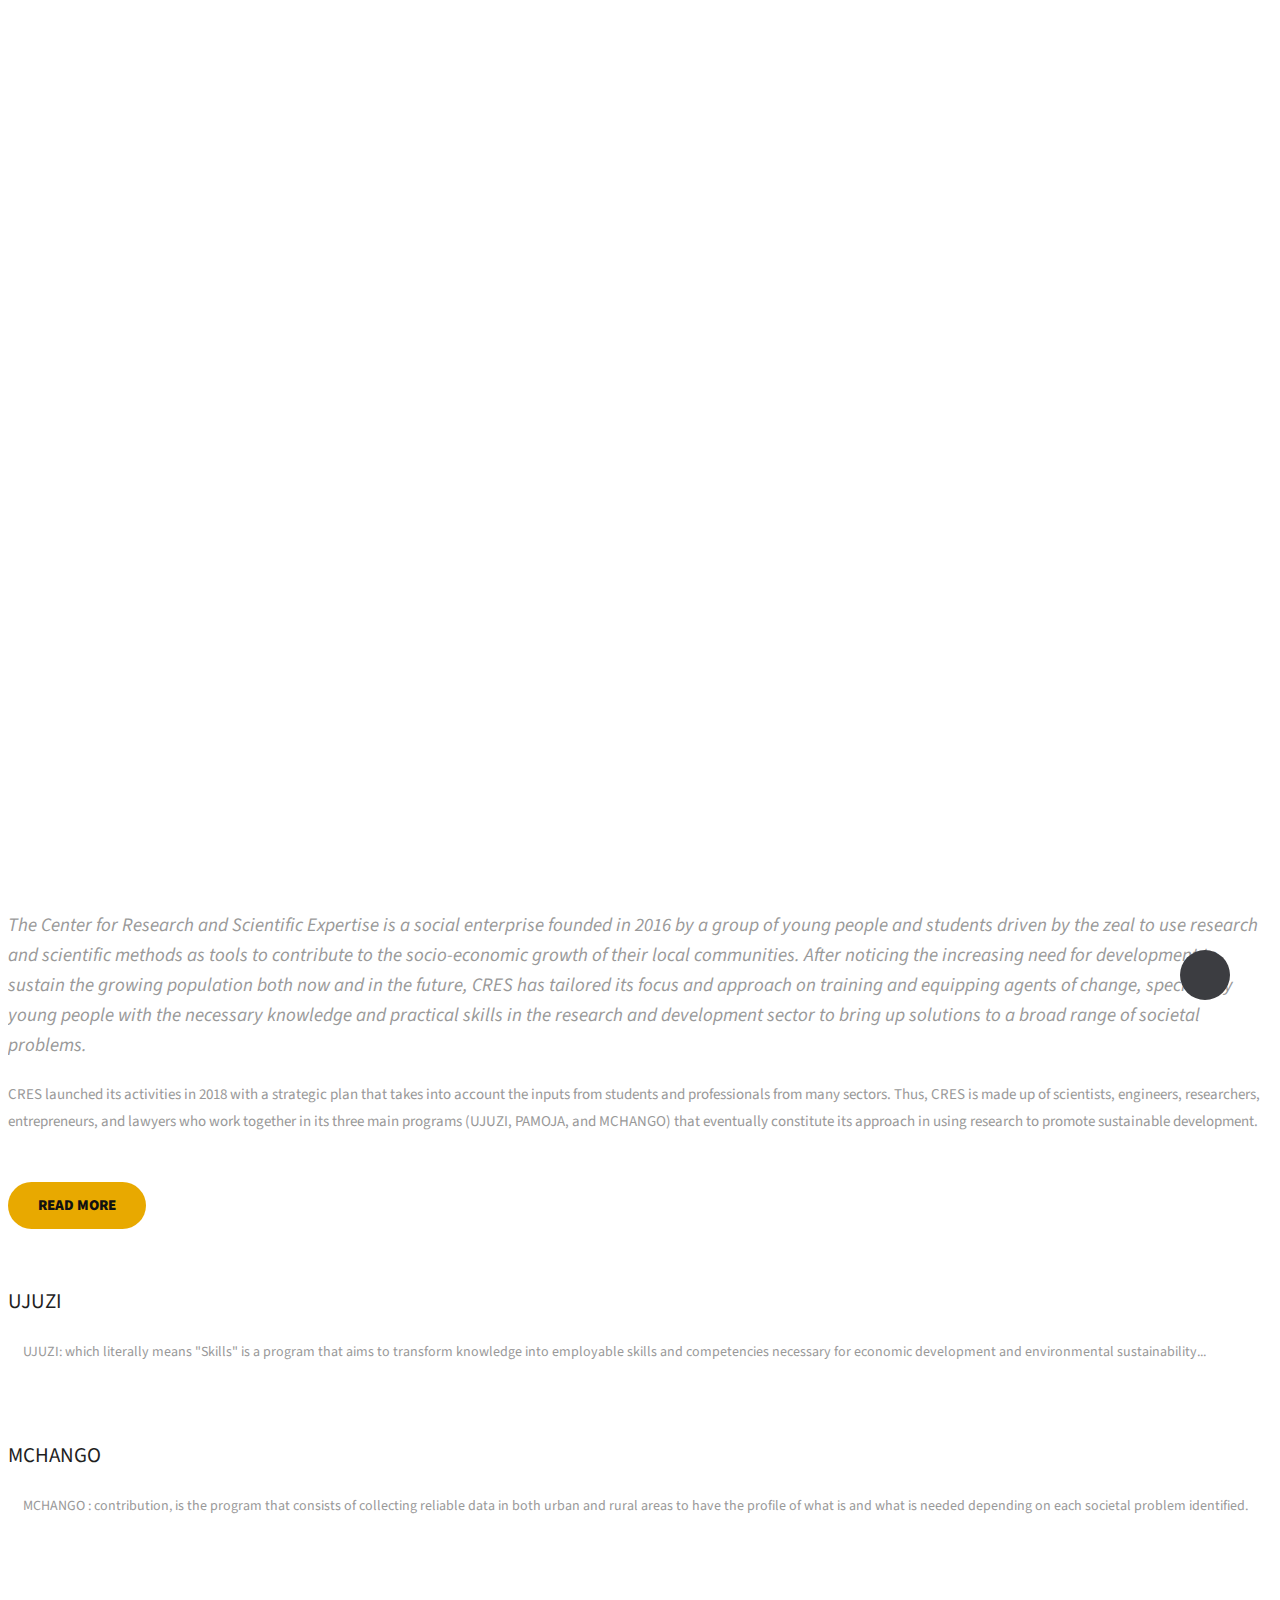
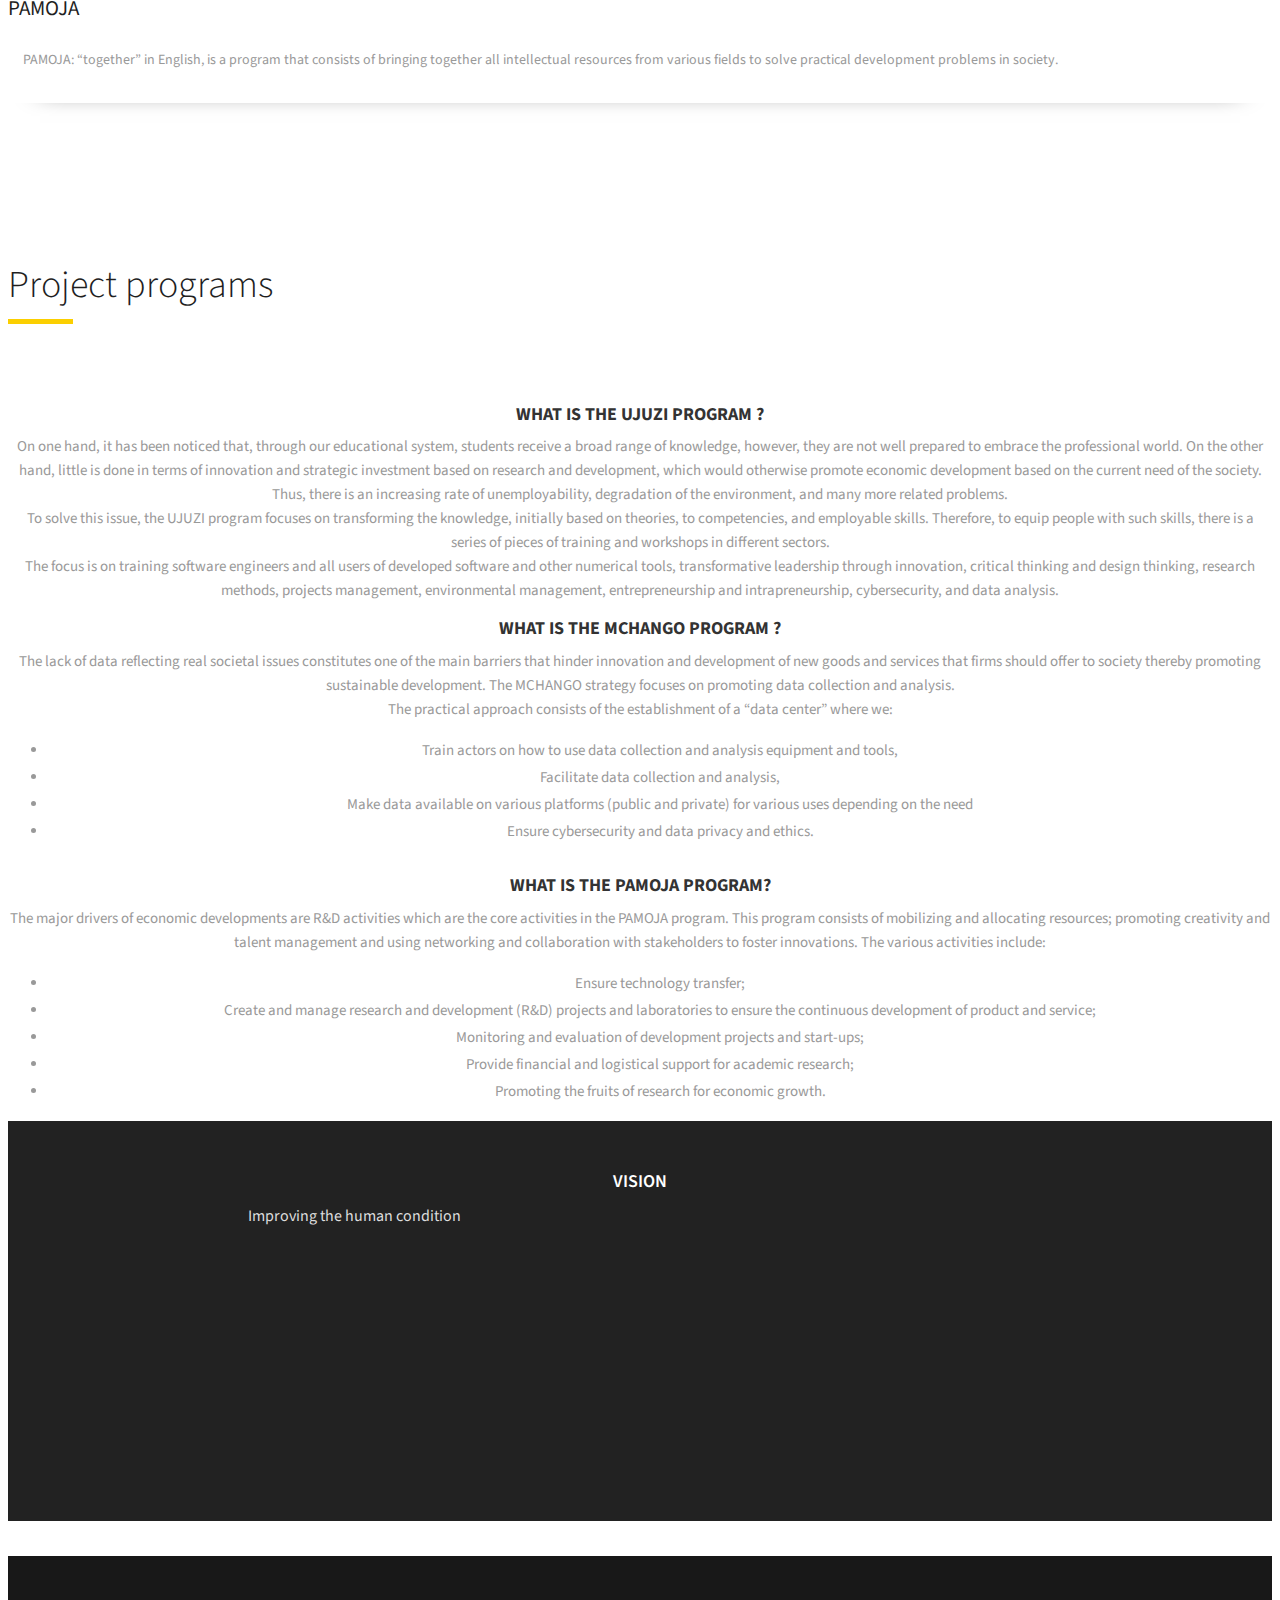
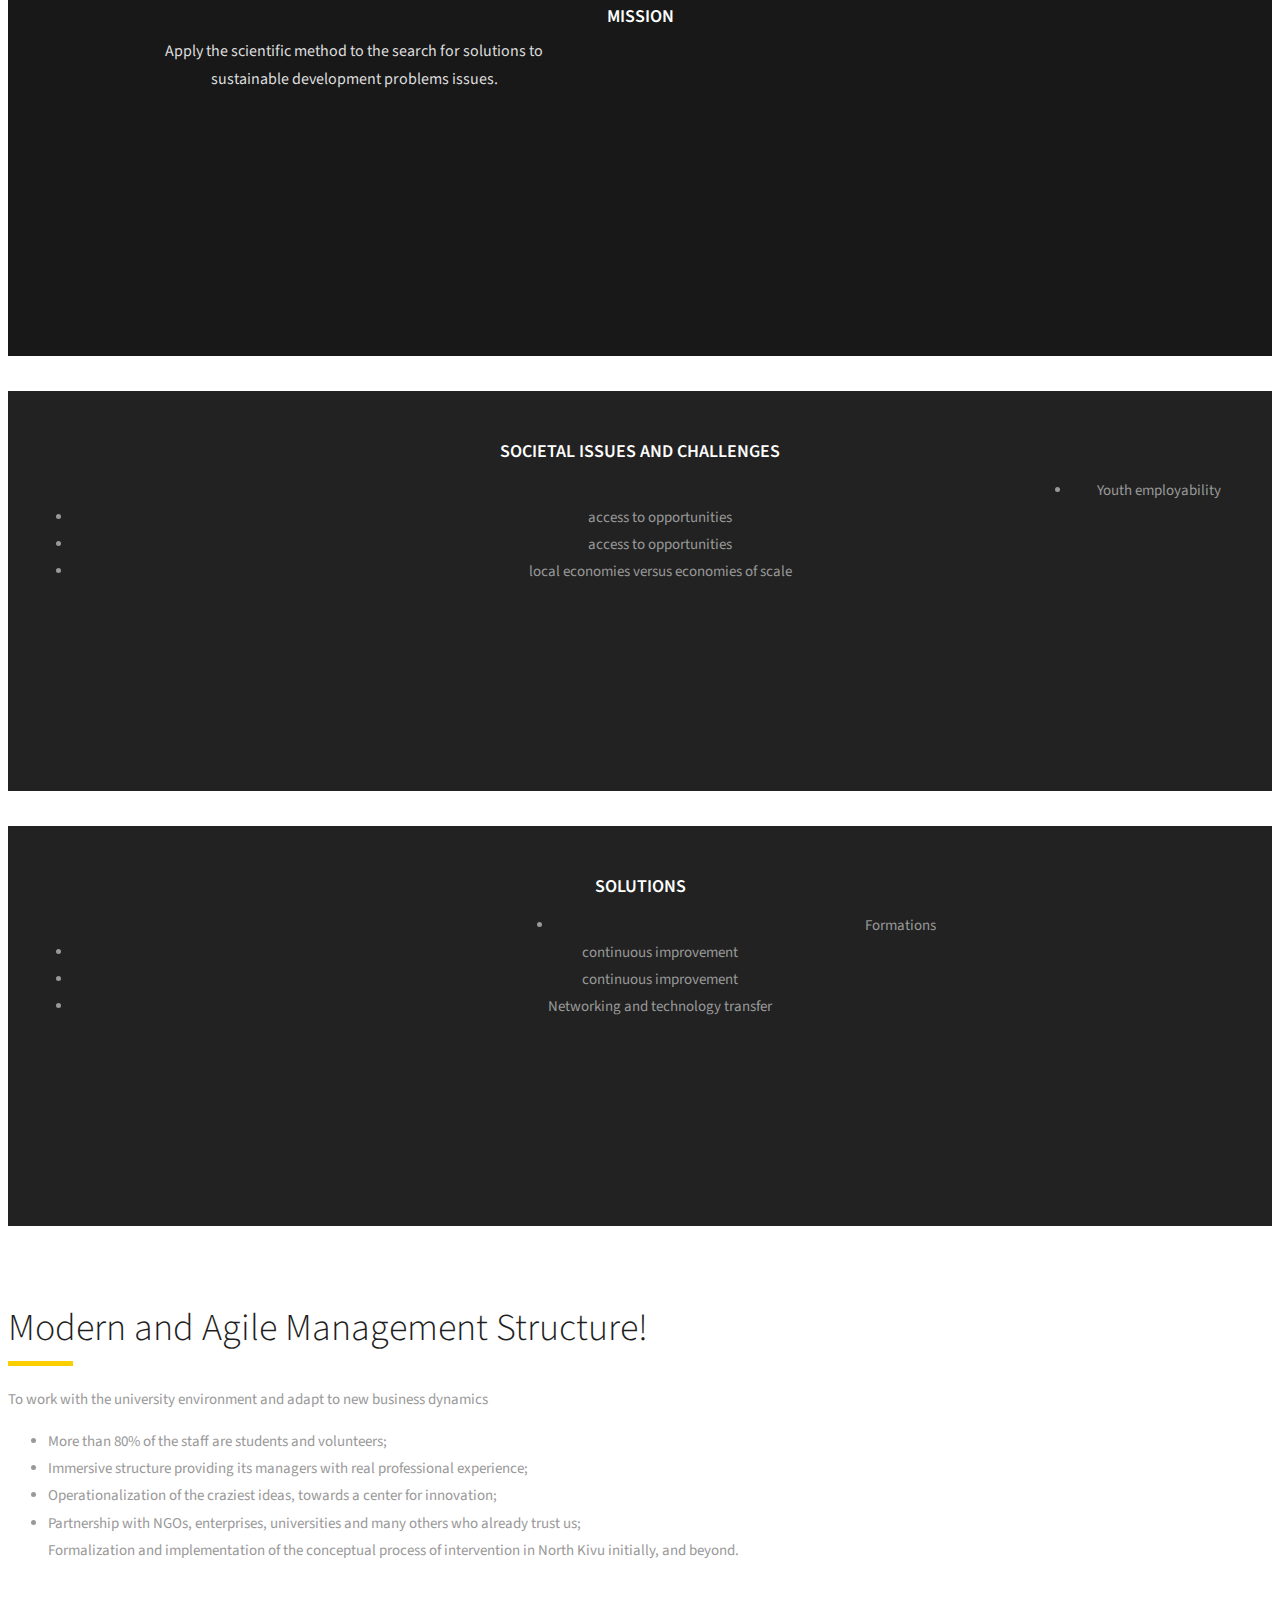
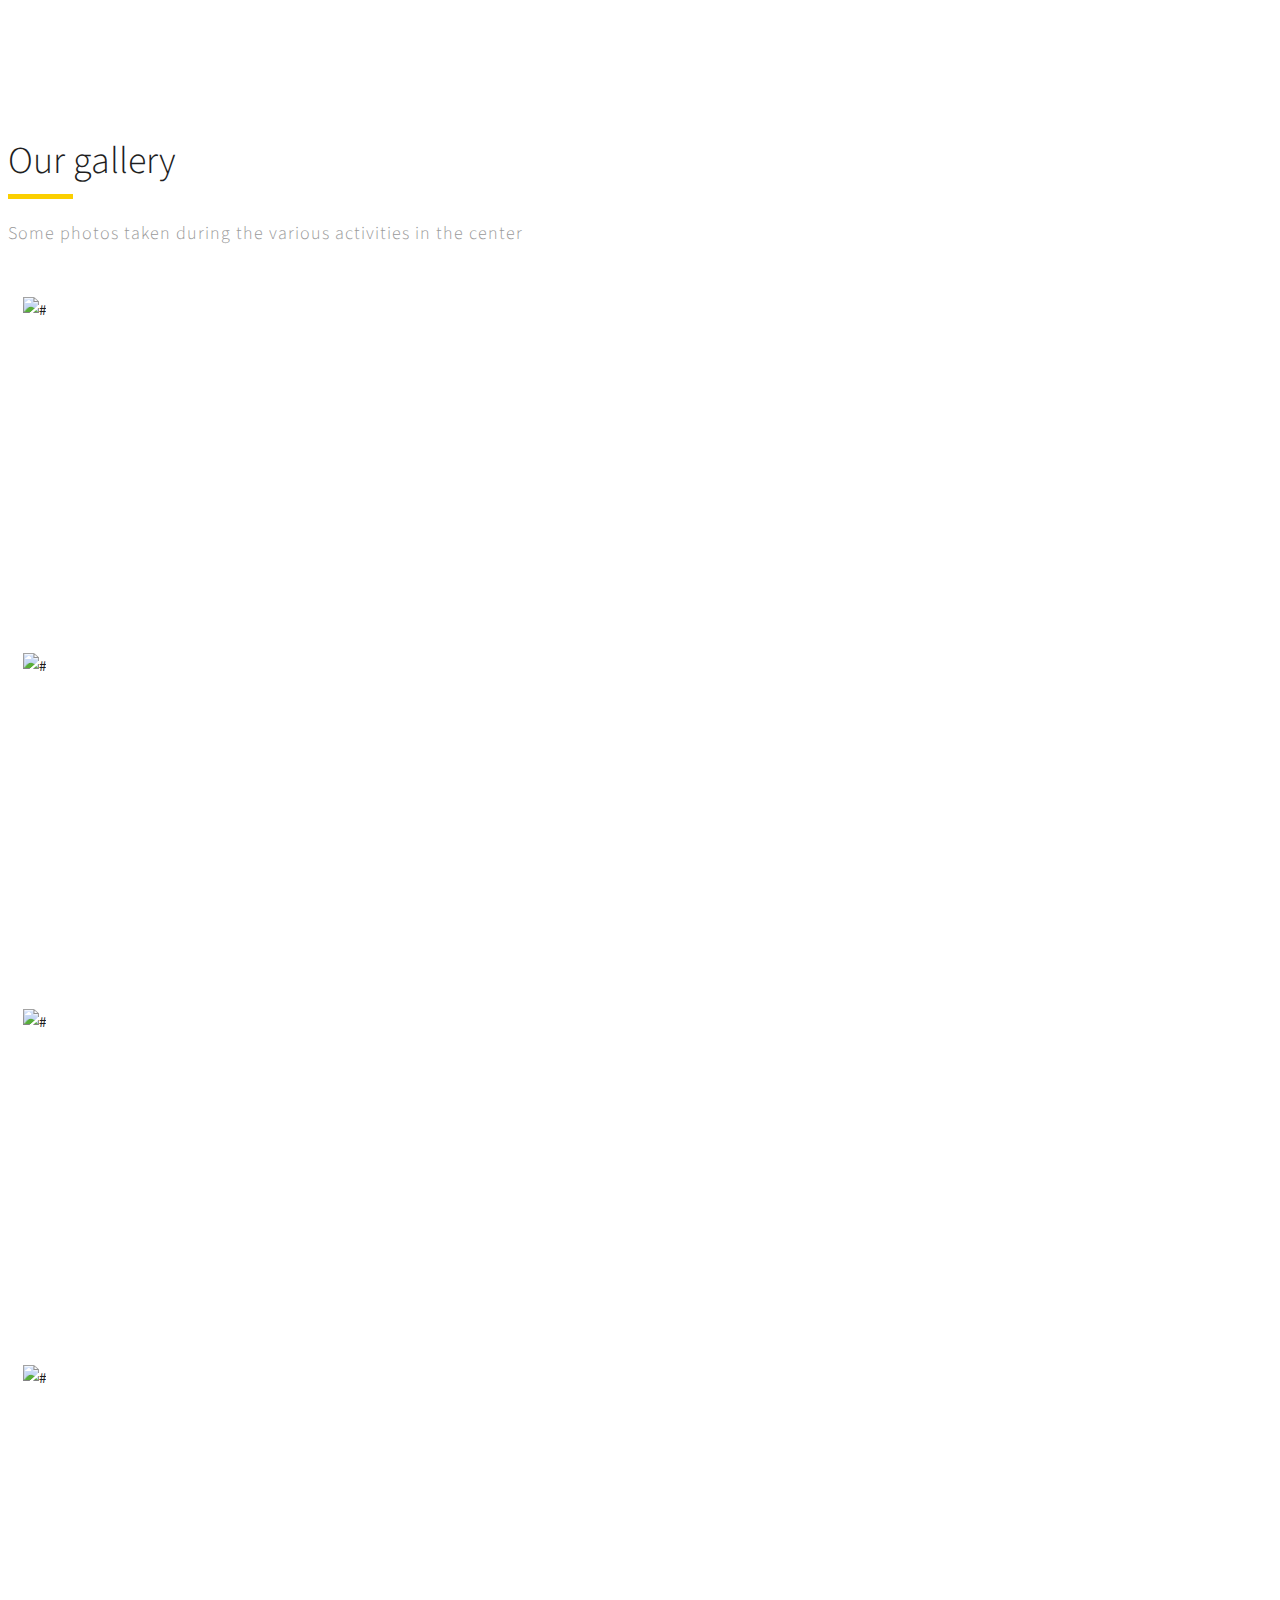
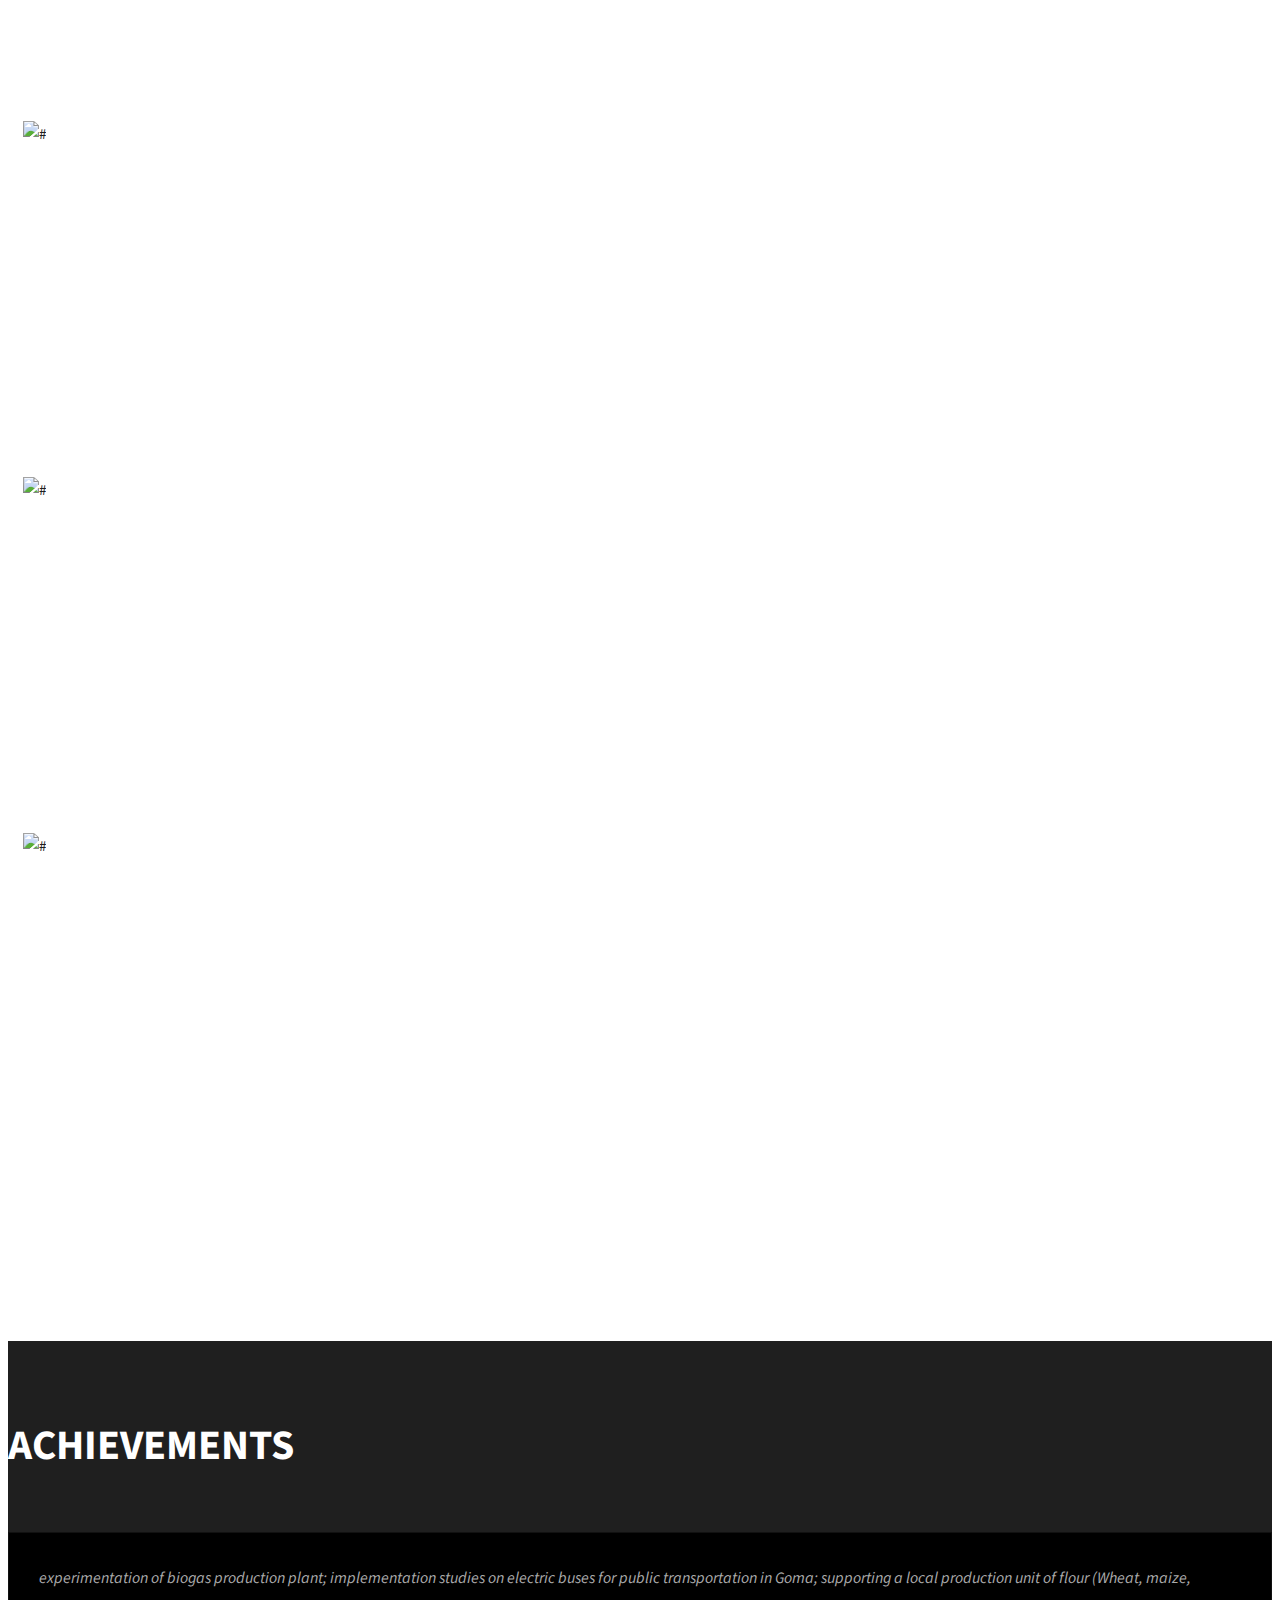
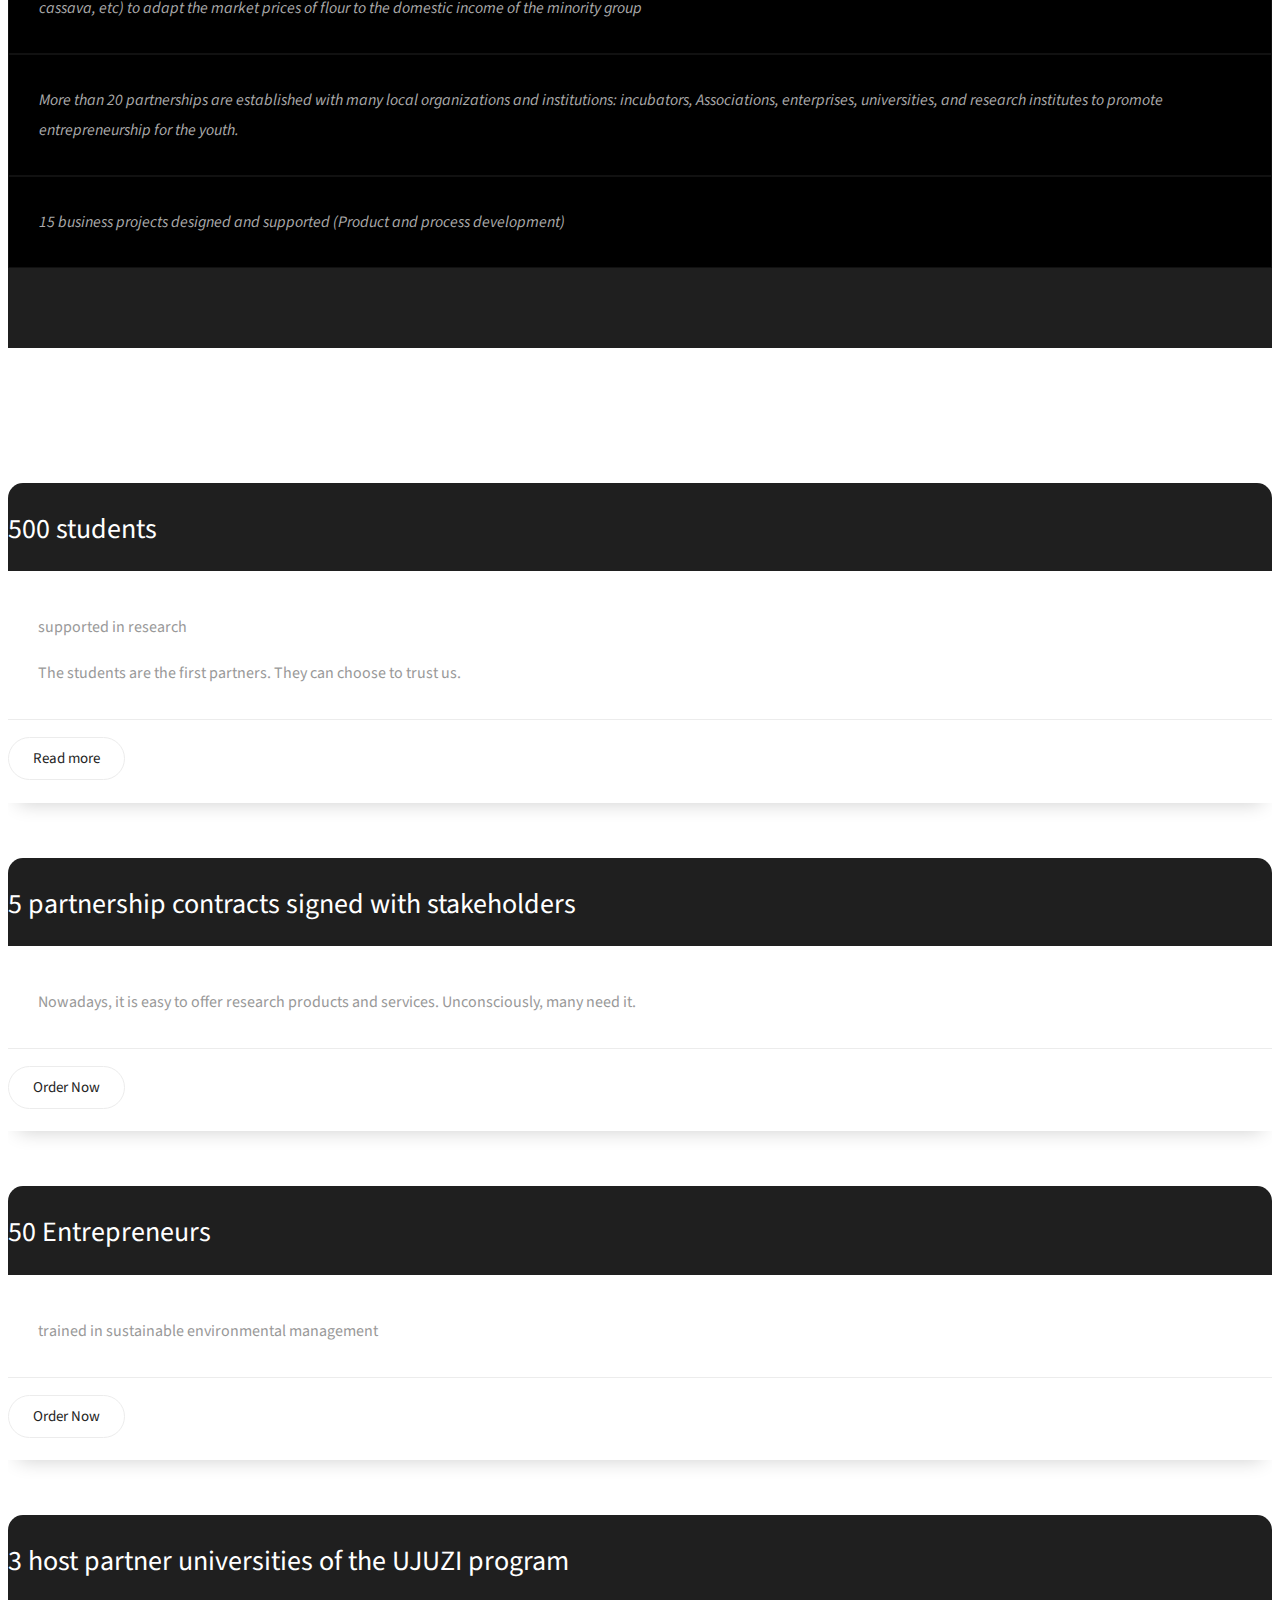
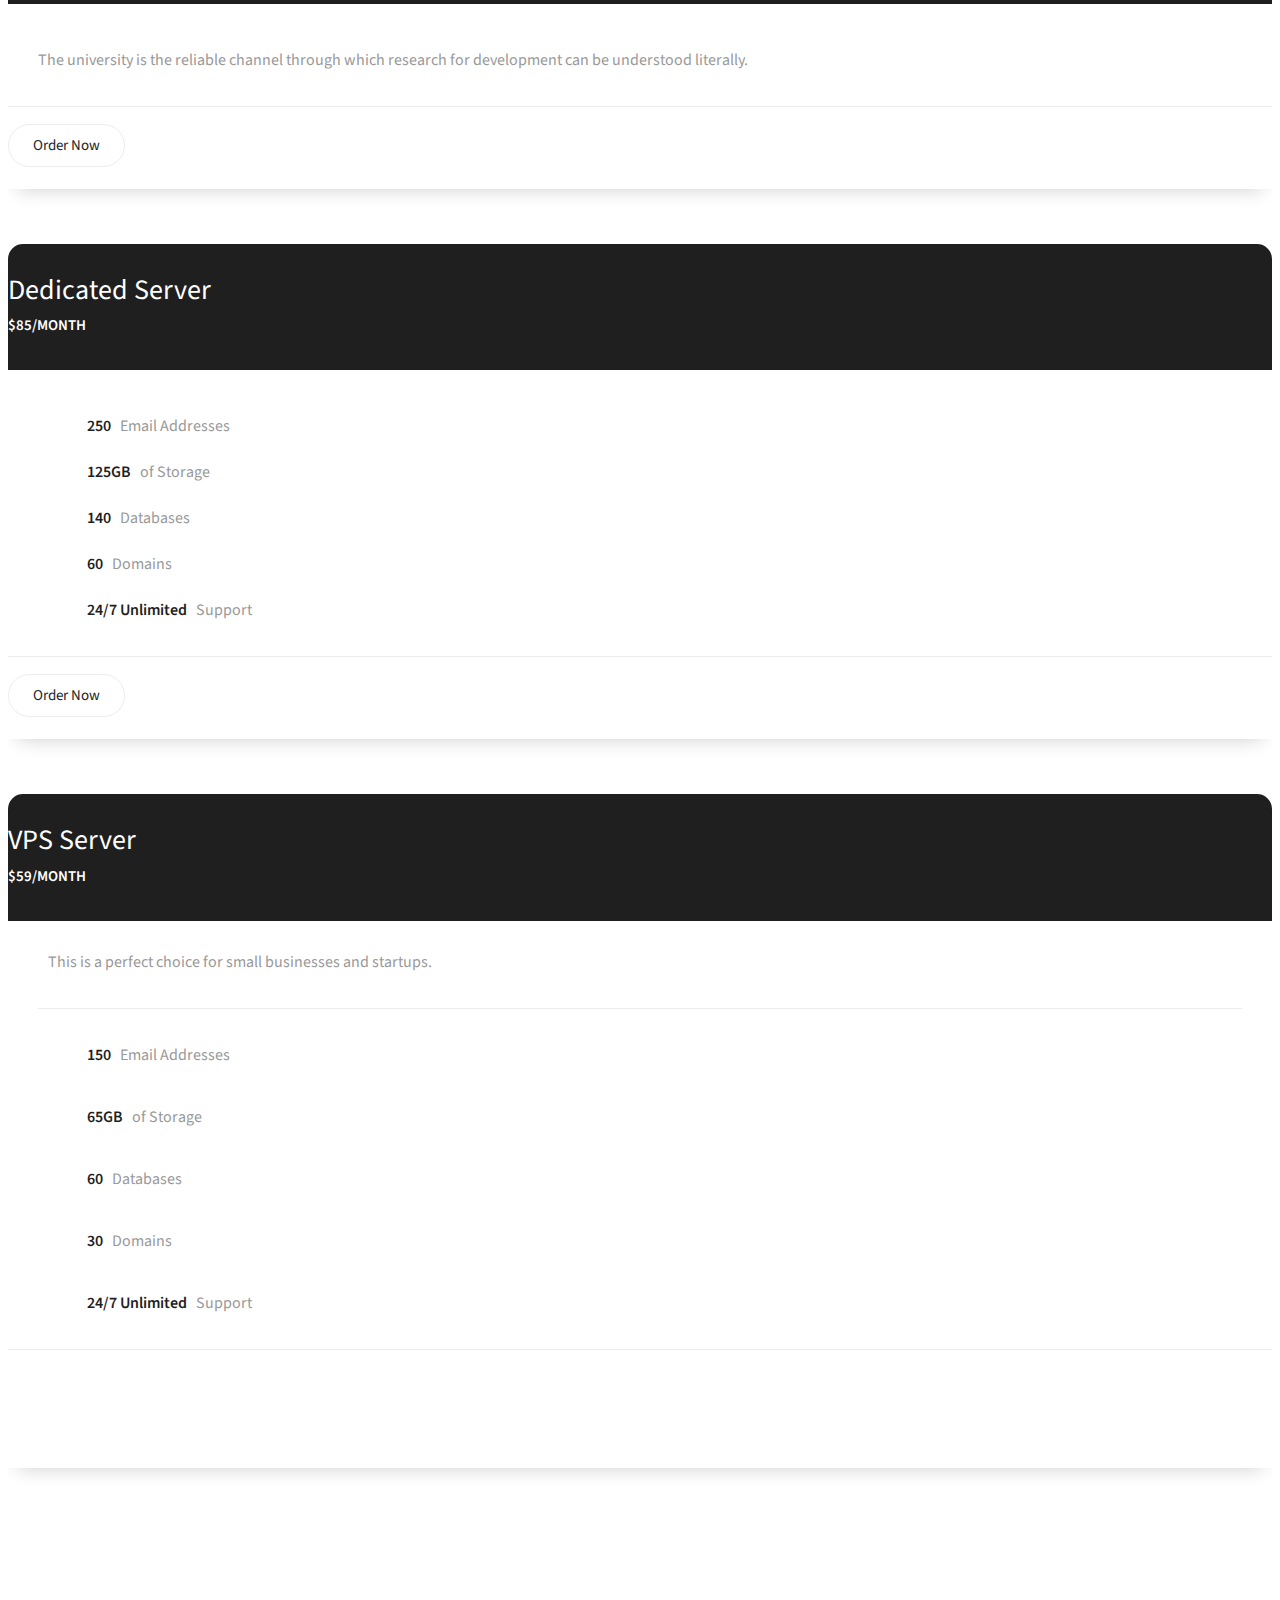
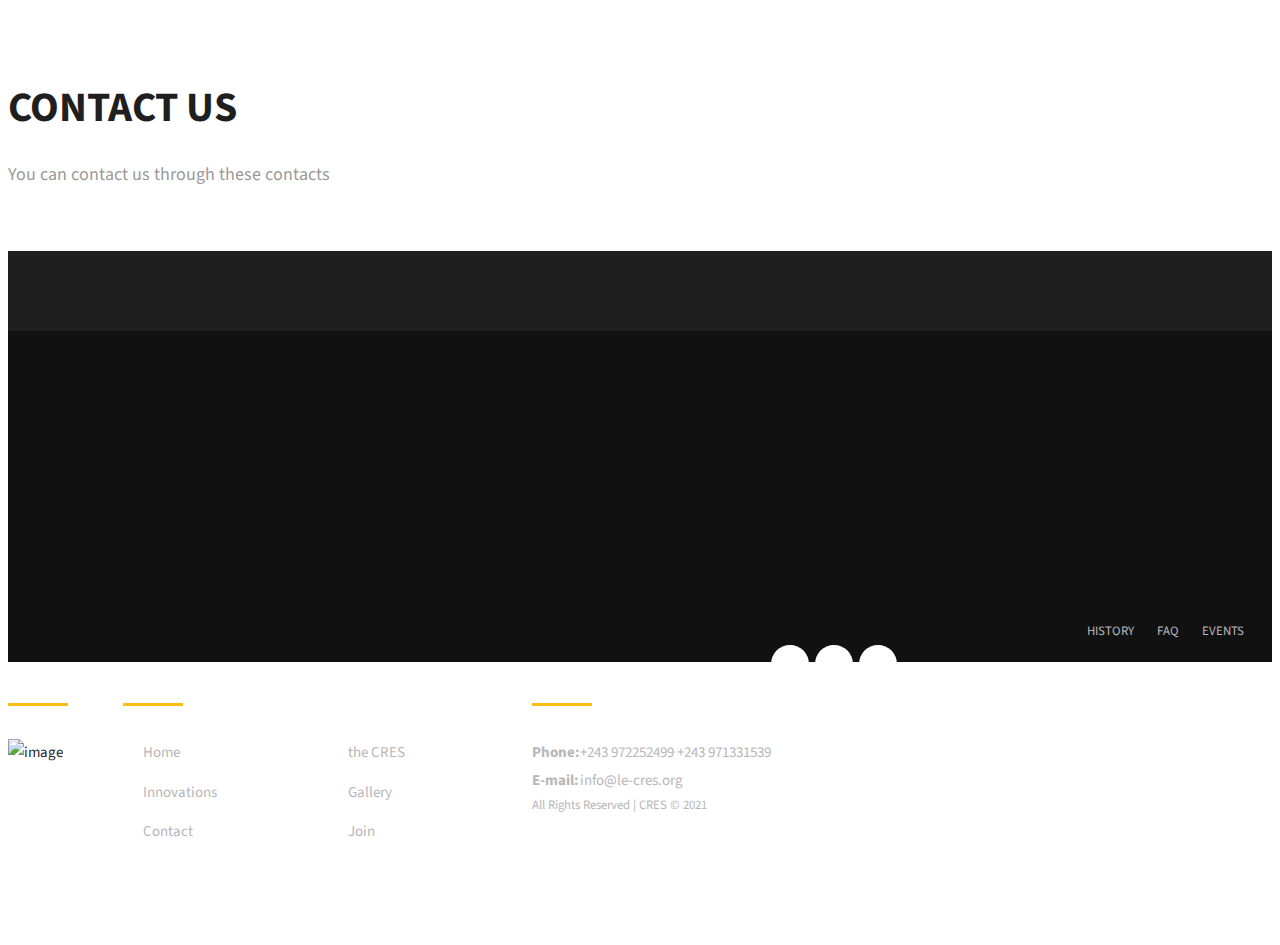
==== commit 59a188ad: "Update index.html" ====
--- a/index.html
+++ b/index.html
@@ -91,7 +91,7 @@
                    
                      <h2><span class="yellow"> CRES </span></h2>
                     
-                     <p class="lead">Centre de recherche  et d'expertise de scientifique </p>
+                     <p class="lead">Centre de Recherche  et d'Expertise Scientifique </p>
                      <a data-scroll href="#vision" class="btn btn-light btn-radius btn-brd">Our vision</a>
                   </div>
                </div>
@@ -754,12 +754,12 @@
                       <div class="col-lg-4 col-md-4">
                      <ul class="item-display-block">
                         <li>
-                           <a href="mailto:cres@crsdi.com"><div class="info-shape accent-color background fs-23">
+                           <a href="mailto:info@le-cres.org"><div class="info-shape accent-color background fs-23">
                               <div class="icon"><i class="fa fa-envelope-o"></i></div>
                            </div>
                            <div class="info-content">
                               <h6 class="uppercase"> Email Address:</h6>
-                              <p> cres@crsdi.com</p>
+                              <p> info@le-cres.org</p>
                            </div>
                            </a>
                         </li>
@@ -821,7 +821,7 @@
                         </li>
                         <li class="email clearfix">
                            <span class="hl">E-mail:</span>
-                           <span class="text"> cres@crsdi.com</span>
+                           <span class="text"> info@le-cres.org</span>
                         </li>
                      </ul>
                   </div>
